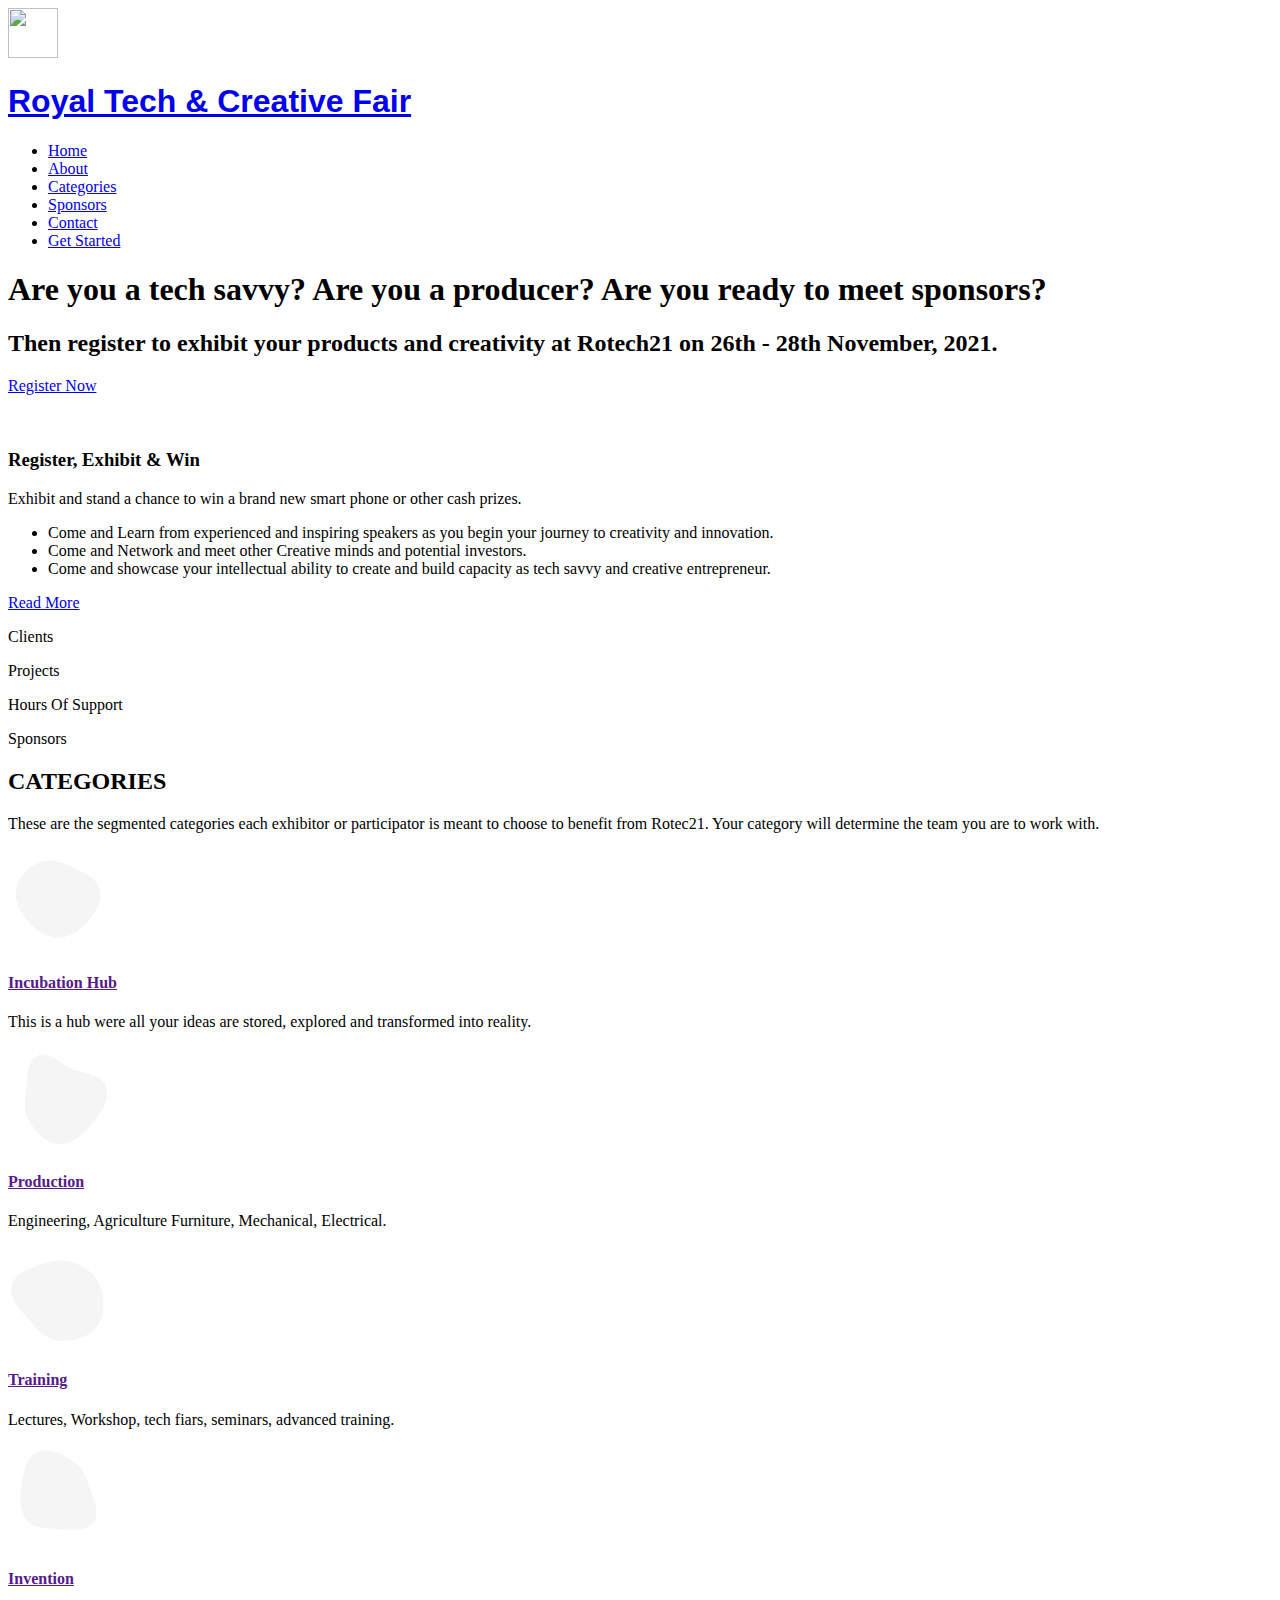
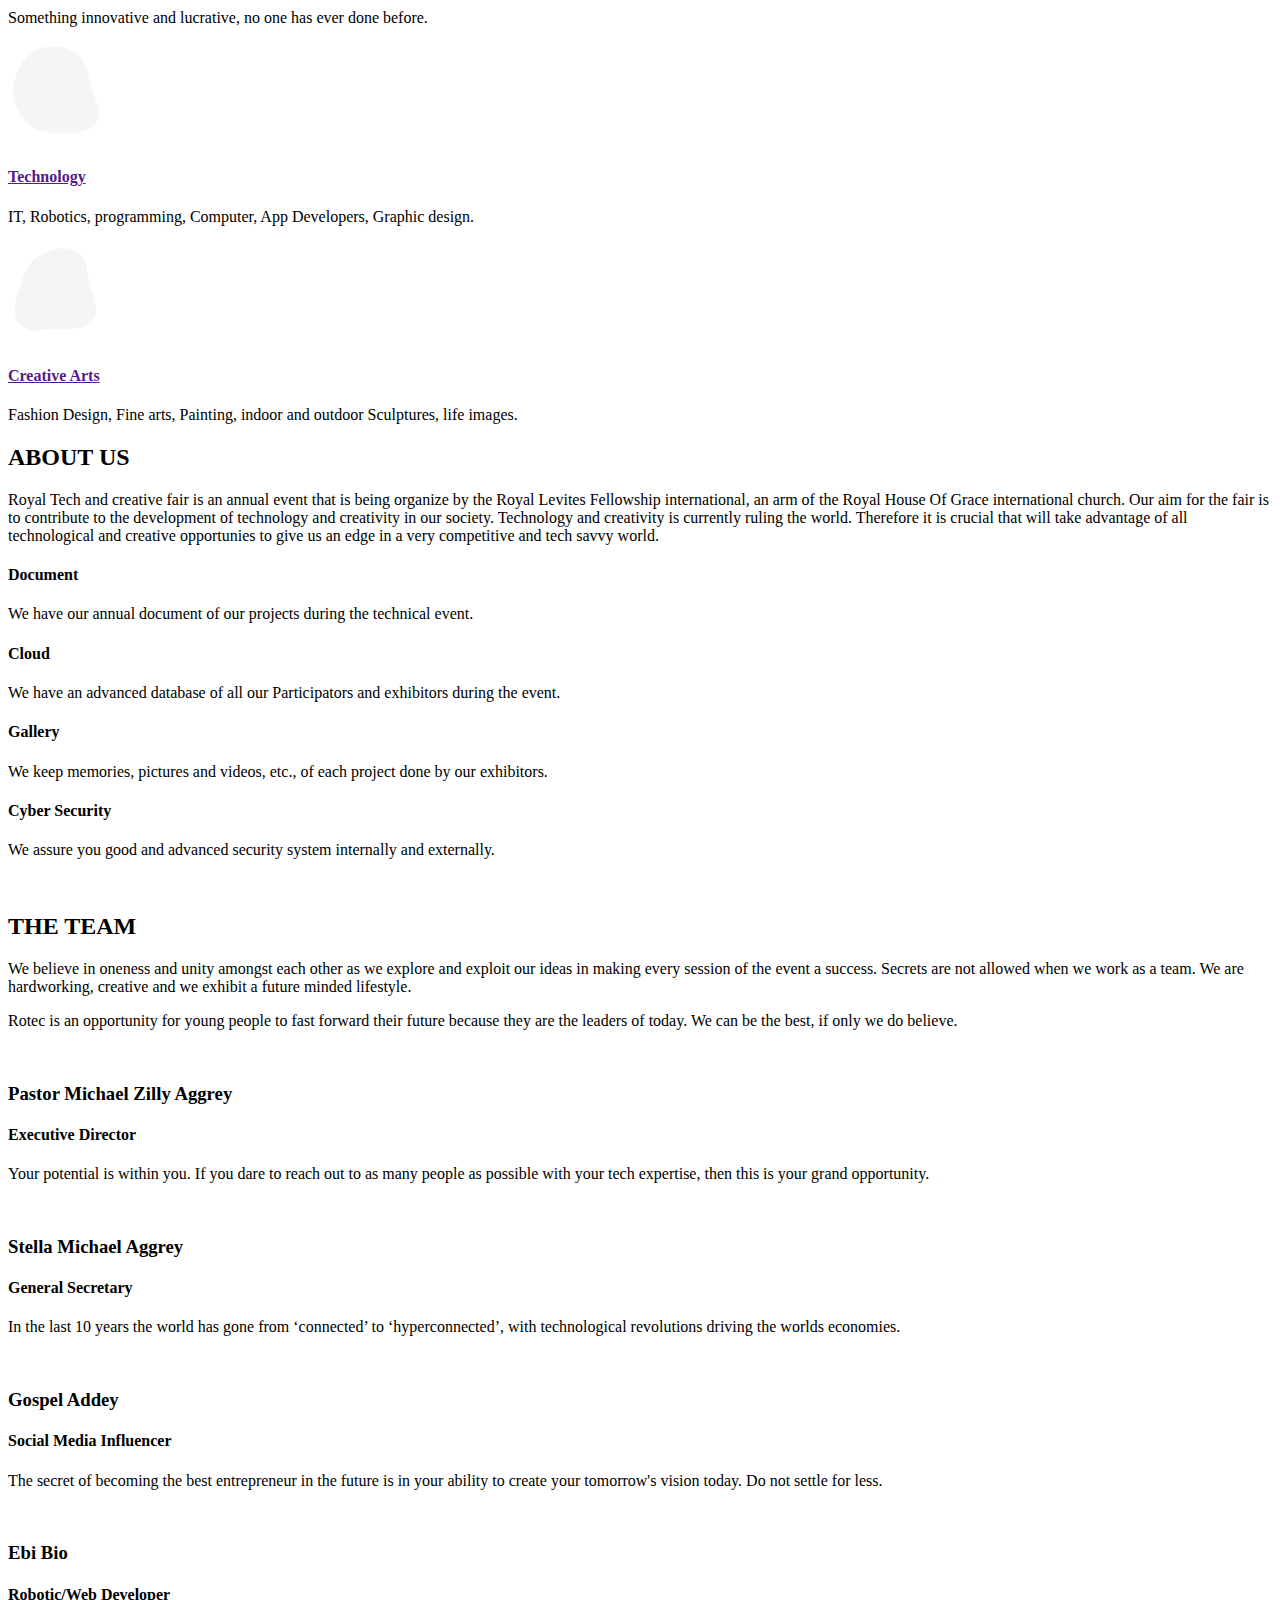
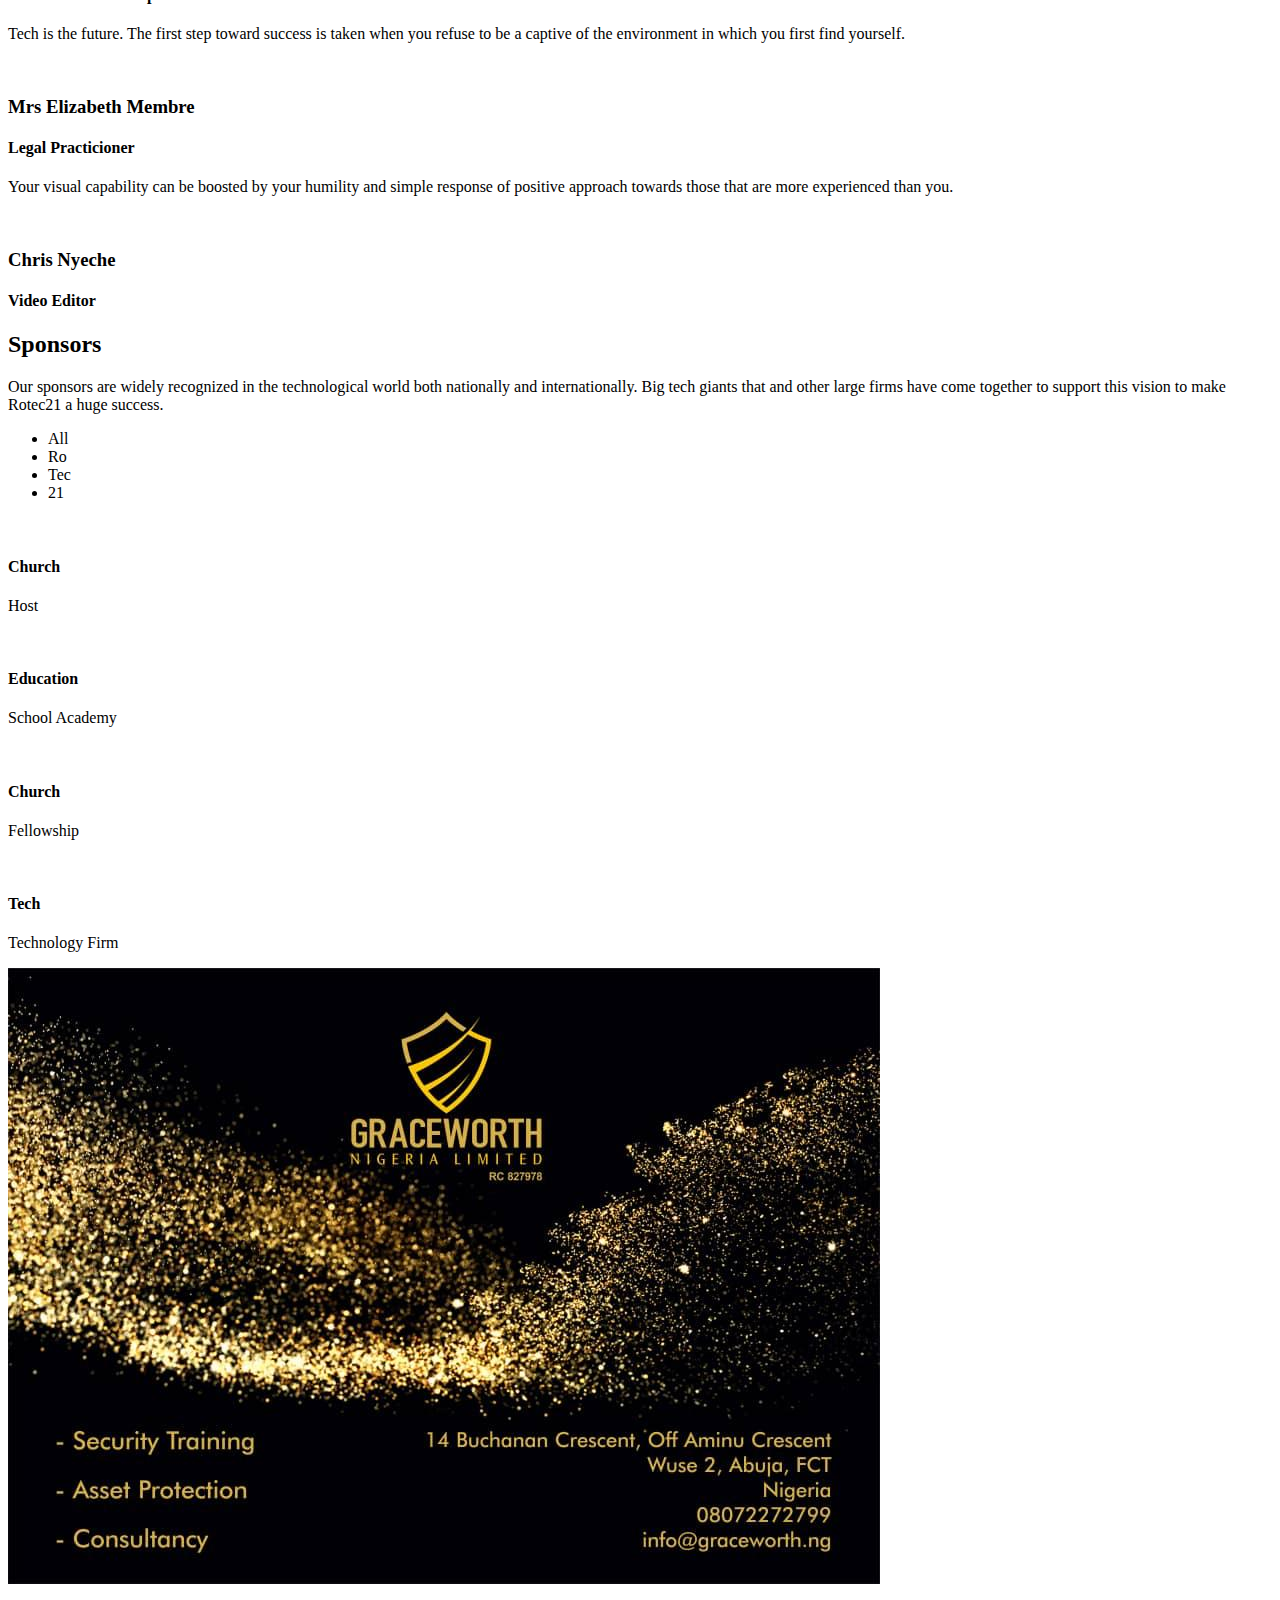
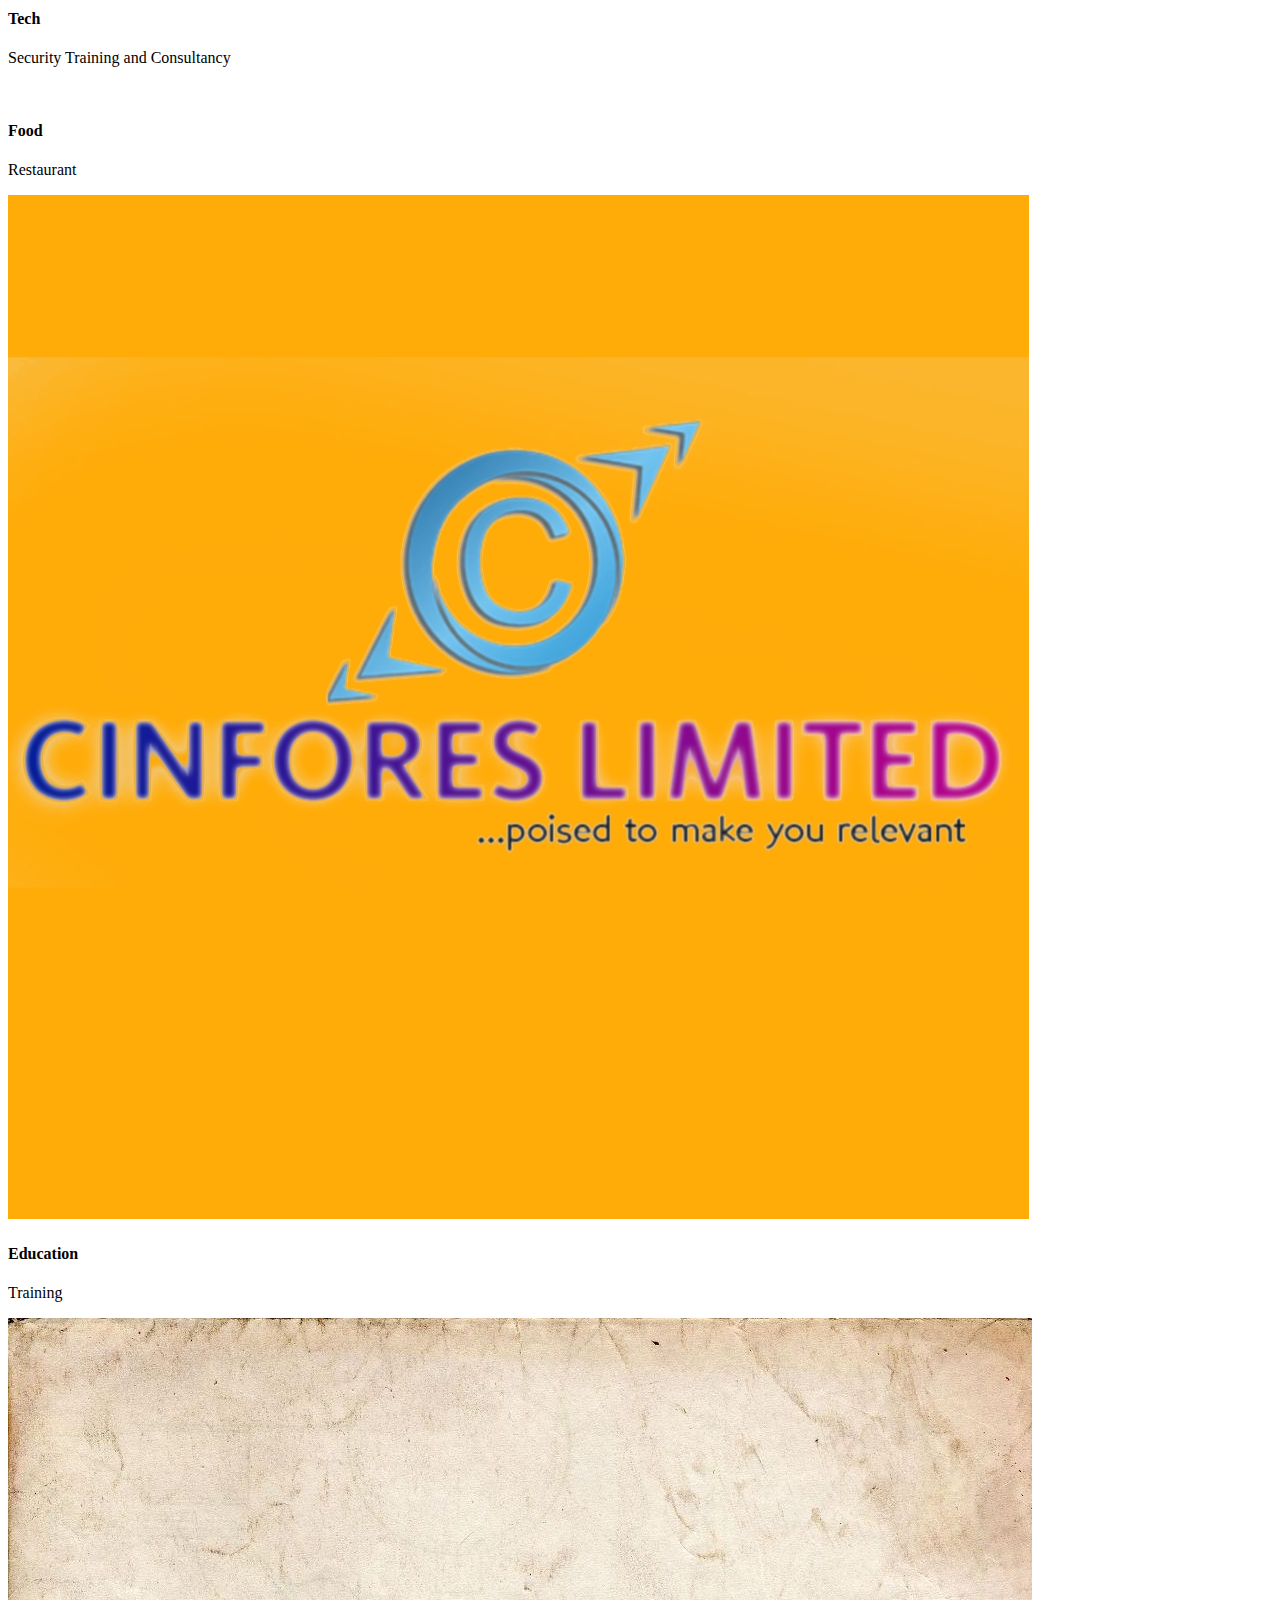
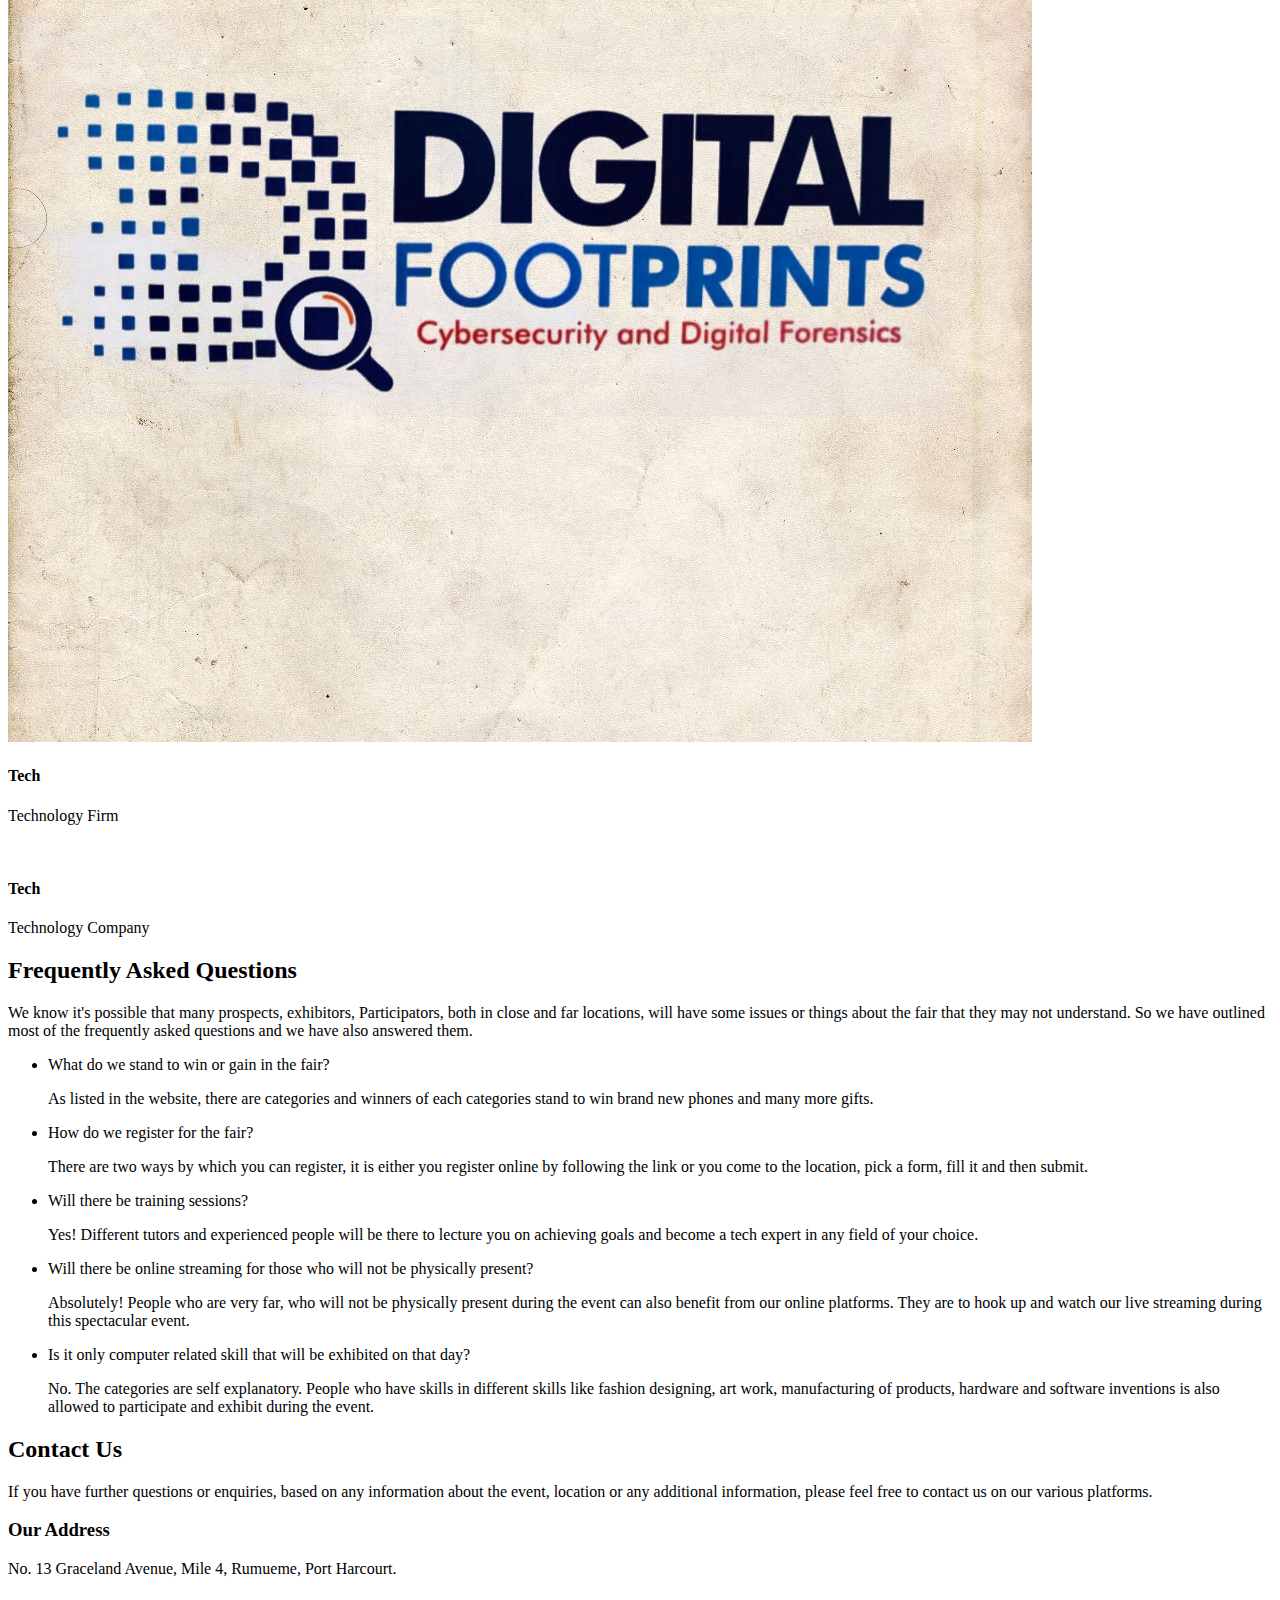
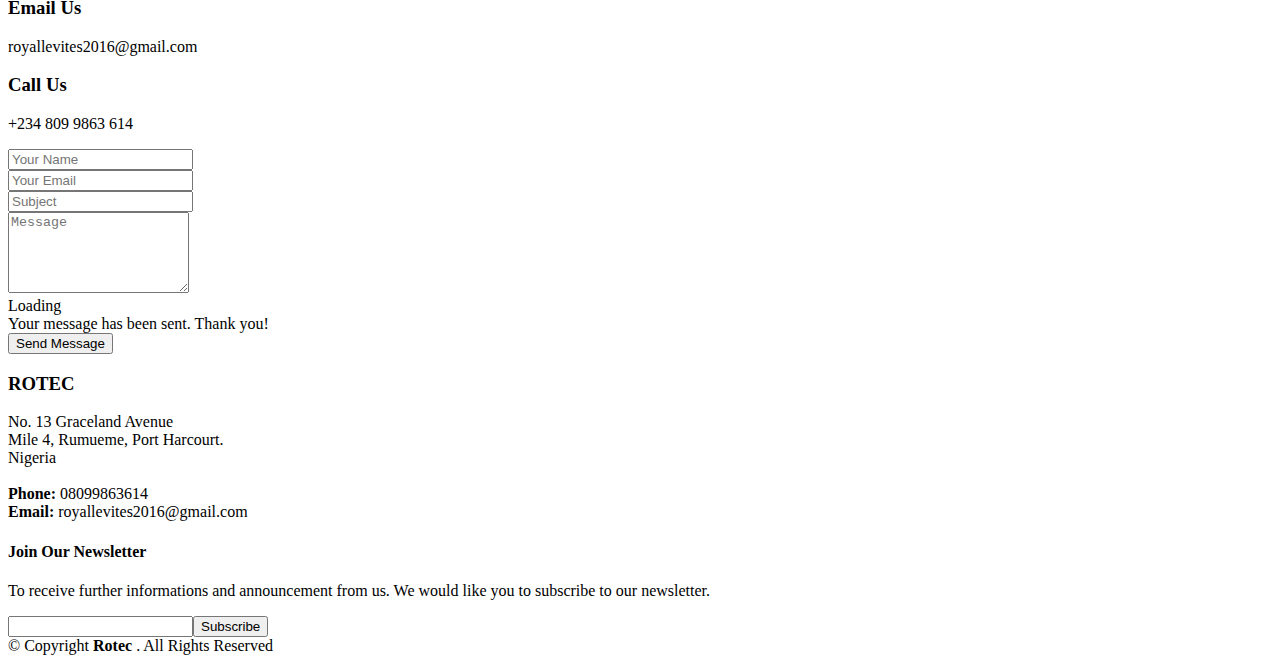
==== index.html @ b12d9558 "Add files via upload" ====
<!DOCTYPE html>
<html lang="en">

<head>
  <meta charset="utf-8">
  <meta content="width=device-width, initial-scale=1.0" name="viewport">

  <title> Rotec21 Website</title>
  <meta content="" name="description">
  <meta content="" name="keywords">

  <!-- Favicons -->
  <link href="assets/img/favicon.png" rel="icon">
  <link href="assets/img/apple-touch-icon.png" rel="apple-touch-icon">

  <!-- Google Fonts -->
  <link href="https://fonts.googleapis.com/css?family=Open+Sans:300,300i,400,400i,600,600i,700,700i|Roboto:300,300i,400,400i,500,500i,600,600i,700,700i|Poppins:300,300i,400,400i,500,500i,600,600i,700,700i" rel="stylesheet">

  <!-- Vendor CSS Files -->
  <link href="assets/vendor/aos/aos.css" rel="stylesheet">
  <link href="assets/vendor/bootstrap/css/bootstrap.min.css" rel="stylesheet">
  <link href="assets/vendor/bootstrap-icons/bootstrap-icons.css" rel="stylesheet">
  <link href="assets/vendor/boxicons/css/boxicons.min.css" rel="stylesheet">
  <link href="assets/vendor/glightbox/css/glightbox.min.css" rel="stylesheet">
  <link href="assets/vendor/swiper/swiper-bundle.min.css" rel="stylesheet">

  <!-- Main CSS File -->
  <link href="assets/css/style.css" rel="stylesheet">


</head>

<body>

  <!-- ======= Header ======= -->
  <header id="header" class="fixed-top ">
    <div class="container d-flex align-items-center justify-content-between">
       <a href="index.html" class="logo"><img src="assets/img/logo.png" alt="" class="img-fluid" width="50" height="50"></a>
     <h1 class="logo" style="font-family: Arial, Helvetica, sans-serif"><a href="index.html">Royal Tech & Creative  Fair</a></h1>
      <nav id="navbar" class="navbar">
        <ul>
          <li><a class="nav-link scrollto active" href="#hero">Home</a></li>
          <li><a class="nav-link scrollto" href="#about">About</a></li>
          <li><a class="nav-link scrollto" href="#services">Categories</a></li>
          <li><a class="nav-link scrollto " href="#portfolio">Sponsors</a></li>
          <li><a class="nav-link scrollto" href="#contact">Contact</a></li>
          <li><a class="getstarted scrollto" href="#about">Get Started</a></li>
        </ul>
        <i class="bi bi-list mobile-nav-toggle"></i>
      </nav><!-- .navbar -->

    </div>
  </header><!-- End Header -->

  <!-- ======= Hero Section ======= -->
  <section id="hero" class="d-flex align-items-center">

    <div class="container-fluid" data-aos="fade-up">
      <div class="row justify-content-center">
        <div class="col-xl-5 col-lg-6 pt-3 pt-lg-0 order-2 order-lg-1 d-flex flex-column justify-content-center">
          <h1>Are you a tech savvy? Are you a producer? Are you ready to meet sponsors? </h1>
          <h2>Then register to exhibit your products and creativity at Rotech21 on 26th - 28th November, 2021. </h2>
          <div><a href="https://docs.google.com/forms/d/e/1FAIpQLSdjNCYGPLVp0ntcwjSXaY7_v2eV05l_IMmS4NbkX1FZTDjZog/viewform?usp=send_form" class="btn-get-started scrollto">Register Now</a></div>
        </div>
        <div class="col-xl-4 col-lg-6 order-1 order-lg-2 hero-img" data-aos="zoom-in" data-aos-delay="150">
          <img src="assets/img/hero-img.png" class="img-fluid animated" alt="">
        </div>
      </div>
    </div>

  </section><!-- End Hero -->

  <main id="main">

    <!-- ======= About Section ======= -->
    <section id="about" class="about">
      <div class="container">

        <div class="row">
          <div class="col-lg-6 order-1 order-lg-2" data-aos="zoom-in" data-aos-delay="150">
            <img src="assets/img/about.jpg" class="img-fluid" alt="">
          </div>
          <div class="col-lg-6 pt-4 pt-lg-0 order-2 order-lg-1 content" data-aos="fade-right">
            <h3> Register, Exhibit & Win</h3>
            <p class="fst-italic">
              Exhibit and stand a chance to win a brand new smart phone  or other cash prizes.
            </p>
            <ul>
              <li><i class="bi bi-check-circle"></i> Come and Learn from experienced and inspiring speakers as you begin your journey to creativity and innovation.</li>
              <li><i class="bi bi-check-circle"></i> Come and Network and meet other Creative minds and potential investors.</li>
              <li><i class="bi bi-check-circle"></i> Come and showcase your intellectual ability to create and build capacity as tech savvy and creative entrepreneur. </li>
            </ul>
            <a href="#" class="read-more">Read More <i class="bi bi-long-arrow-right"></i></a>
          </div>
        </div>

      </div>
    </section><!-- End About Section -->

    <!-- ======= Counts Section ======= -->
    <section id="counts" class="counts">
      <div class="container">

        <div class="row counters">

          <div class="col-lg-3 col-6 text-center">
            <span data-purecounter-start="0" data-purecounter-end="232" data-purecounter-duration="1" class="purecounter"></span>
            <p>Clients</p>
          </div>

          <div class="col-lg-3 col-6 text-center">
            <span data-purecounter-start="0" data-purecounter-end="100" data-purecounter-duration="1" class="purecounter"></span>
            <p>Projects</p>
          </div>

          <div class="col-lg-3 col-6 text-center">
            <span data-purecounter-start="0" data-purecounter-end="72" data-purecounter-duration="1" class="purecounter"></span>
            <p>Hours Of Support</p>
          </div>

          <div class="col-lg-3 col-6 text-center">
            <span data-purecounter-start="0" data-purecounter-end="15" data-purecounter-duration="1" class="purecounter"></span>
            <p> Sponsors</p>
          </div>

        </div>

      </div>
    </section><!-- End Counts Section -->

    <!-- ======= Services Section ======= -->
    <section id="services" class="services section-bg">
      <div class="container" data-aos="fade-up">

        <div class="section-title" id="abou">
          <h2> CATEGORIES </h2>
          <p> These are the segmented categories each exhibitor or participator is meant to choose to benefit from Rotec21. Your category will determine the team you are to work with.</p>
        </div>

        <div class="row gy-4">
          <div class="col-lg-4 col-md-6 d-flex align-items-stretch" data-aos="zoom-in" data-aos-delay="100">
            <div class="icon-box iconbox-blue">
              <div class="icon">
                <svg width="100" height="100" viewBox="0 0 600 600" xmlns="http://www.w3.org/2000/svg">

                  <path stroke="none" stroke-width="0" fill="#f5f5f5" d="M300,532.3542879108572C369.38199826031484,532.3153073249985,429.10787420159085,491.63046689027357,474.5244479745417,439.17860296908856C522.8885846962883,383.3225815378663,569.1668002868075,314.3205725914397,550.7432151929288,242.7694973846089C532.6665558377875,172.5657663291529,456.2379748765914,142.6223662098291,390.3689995646985,112.34683881706744C326.66090330228417,83.06452184765237,258.84405631176094,53.51806209861945,193.32584062364296,78.48882559362697C121.61183558270385,105.82097193414197,62.805066853699245,167.19869350419734,48.57481801355237,242.6138429142374C34.843463184063346,315.3850353017275,76.69343916112496,383.4422959591041,125.22947124332185,439.3748458443577C170.7312796277747,491.8107796887764,230.57421082200815,532.3932930995766,300,532.3542879108572"></path>

                </svg>
                <i class="bx bxl-dribbble"></i>
              </div>
              <h4><a href=""> Incubation Hub </a></h4>
              <p> This is a hub were all your ideas are stored, explored and transformed into reality. </p>
            </div>
          </div>

          <div class="col-lg-4 col-md-6 d-flex align-items-stretch" data-aos="zoom-in" data-aos-delay="200">
            <div class="icon-box iconbox-orange ">
              <div class="icon">
                <svg width="100" height="100" viewBox="0 0 600 600" xmlns="http://www.w3.org/2000/svg">
                  <path stroke="none" stroke-width="0" fill="#f5f5f5" d="M300,582.0697525312426C382.5290701553225,586.8405444964366,449.9789794690241,525.3245884688669,502.5850820975895,461.55621195738473C556.606425686781,396.0723002908107,615.8543463187945,314.28637112970534,586.6730223649479,234.56875336149918C558.9533121215079,158.8439757836574,454.9685369536778,164.00468322053177,381.49747125262974,130.76875717737553C312.15926192815925,99.40240125094834,248.97055460311594,18.661163978235184,179.8680185752513,50.54337015887873C110.5421016452524,82.52863877960104,119.82277516462835,180.83849132639028,109.12597500060166,256.43424936330496C100.08760227029461,320.3096726198365,92.17705696193138,384.0621239912766,124.79988738764834,439.7174275375508C164.83382741302287,508.01625554203684,220.96474134820875,577.5009287672846,300,582.0697525312426"></path>
                </svg>
                <i class="bx bx-file"></i>
              </div>
              <h4><a href=""> Production</a></h4>
              <p>Engineering, Agriculture Furniture, Mechanical, Electrical. </p>
            </div>
          </div>

          <div class="col-lg-4 col-md-6 d-flex align-items-stretch" data-aos="zoom-in" data-aos-delay="300">
            <div class="icon-box iconbox-pink">
              <div class="icon">
                 <svg width="100" height="100" viewBox="0 0 600 600" xmlns="http://www.w3.org/2000/svg">

                  <path stroke="none" stroke-width="0" fill="#f5f5f5" d="M300,566.797414625762C385.7384707136149,576.1784315230908,478.7894351017131,552.8928747891023,531.9192734346935,484.94944893311C584.6109503024035,417.5663521118492,582.489472248146,322.67544863468447,553.9536738515405,242.03673114598146C529.1557734026468,171.96086150256528,465.24506316201064,127.66468636344209,395.9583748389544,100.7403814666027C334.2173773831606,76.7482773500951,269.4350130405921,84.62216499799875,207.1952322260088,107.2889140133804C132.92018162631612,134.33871894543012,41.79353780512637,160.00259165414826,22.644507872594943,236.69541883565114C3.319112789854554,314.0945973066697,72.72355303640163,379.243833228382,124.04198916343866,440.3218312028393C172.9286146004772,498.5055451809895,224.45579914871206,558.5317968840102,300,566.797414625762"></path>

                </svg>
                <i class="bx bx-tachometer"></i>
              </div>
              <h4><a href=""> Training </a></h4>
              <p> Lectures, Workshop, tech fiars, seminars, advanced training.</p>
            </div>
          </div>

          <div class="col-lg-4 col-md-6 d-flex align-items-stretch" data-aos="zoom-in" data-aos-delay="100">
            <div class="icon-box iconbox-yellow">
              <div class="icon">
                <svg width="100" height="100" viewBox="0 0 600 600" xmlns="http://www.w3.org/2000/svg">
                  <path stroke="none" stroke-width="0" fill="#f5f5f5" d="M300,503.46388370962813C374.79870501325706,506.71871716319447,464.8034551963731,527.1746412648533,510.4981551193396,467.86667711651364C555.9287308511215,408.9015244558933,512.6030010748507,327.5744911775523,490.211057578863,256.5855673507754C471.097692560561,195.9906835881958,447.69079081568157,138.11976852964426,395.19560036434837,102.3242989838813C329.3053358748298,57.3949838291264,248.02791733380457,8.279543830951368,175.87071277845988,42.242879143198664C103.41431057327972,76.34704239035025,93.79494320519305,170.9812938413882,81.28167332365135,250.07896920659033C70.17666984294237,320.27484674793965,64.84698225790005,396.69656628748305,111.28512138212992,450.4950937839243C156.20124167950087,502.5303643271138,231.32542653798444,500.4755392045468,300,503.46388370962813"></path>
                </svg>
                <i class="bx bx-layer"></i>
              </div>
              <h4><a href="">Invention </a></h4>
              Something innovative and lucrative, no one has ever done before. </p>
            </div>
          </div>

          <div class="col-lg-4 col-md-6 d-flex align-items-stretch" data-aos="zoom-in" data-aos-delay="200">
            <div class="icon-box iconbox-red">
              <div class="icon">
               <svg width="100" height="100" viewBox="0 0 600 600" xmlns="http://www.w3.org/2000/svg">

                  <path stroke="none" stroke-width="0" fill="#f5f5f5" d="M300,541.5067337569781C382.14930387511276,545.0595476570109,479.8736841581634,548.3450877840088,526.4010558755058,480.5488172755941C571.5218469581645,414.80211281144784,517.5187510058486,332.0715597781072,496.52539010469104,255.14436215662573C477.37192572678356,184.95920475031193,473.57363656557914,105.61284051026155,413.0603344069578,65.22779650032875C343.27470386102294,18.654635553484475,251.2091493199835,5.337323636656869,175.0934190732945,40.62881213300186C97.87086631185822,76.43348514350839,51.98124368387456,156.15599469081315,36.44837278890362,239.84606092416172C21.716077023791087,319.22268207091537,43.775223500013084,401.1760424656574,96.891909868211,461.97329694683043C147.22146801428983,519.5804099606455,223.5754009179313,538.201503339737,300,541.5067337569781"></path>

                </svg>
                <i class="bx bx-slideshow"></i>
              </div>
              <h4><a href=""> Technology </a></h4>
              <p> IT, Robotics, programming, Computer, App Developers, Graphic design. </p>
            </div>
          </div>

          <div class="col-lg-4 col-md-6 d-flex align-items-stretch" data-aos="zoom-in" data-aos-delay="300">
            <div class="icon-box iconbox-teal">
              <div class="icon">
                <svg width="100" height="100" viewBox="0 0 600 600" xmlns="http://www.w3.org/2000/svg">

                  <path stroke="none" stroke-width="0" fill="#f5f5f5" d="M300,521.0016835830174C376.1290562159157,517.8887921683347,466.0731472004068,529.7835943286574,510.70327084640275,468.03025145048787C554.3714126377745,407.6079735673963,508.03601936045806,328.9844924480964,491.2728898941984,256.3432110539036C474.5976632858925,184.082847569629,479.9380746630129,96.60480741107993,416.23090153303,58.64404602377083C348.86323505073057,18.502131276798302,261.93793281208167,40.57373210992963,193.5410806939664,78.93577620505333C130.42746243093433,114.334589627462,98.30271207620316,179.96522072025542,76.75703585869454,249.04625023123273C51.97151888228291,328.5150500222984,13.704378332031375,421.85034740162234,66.52175969318436,486.19268352777647C119.04800174914682,550.1803526380478,217.28368757567262,524.383925680826,300,521.0016835830174"></path>

                </svg>
                <i class="bx bx-arch"></i>
              </div>
              <h4><a href=""> Creative Arts </a></h4>
              <p>Fashion Design, Fine arts, Painting, indoor and outdoor Sculptures,  life images. </p>
            </div>
          </div>

        </div>

      </div>
    </section><!-- End Services Section -->

    <!-- ======= Features Section ======= -->
    <section id="features" class="features">
      <div class="container" data-aos="fade-up">

        <div class="section-title">
          <h2>ABOUT US</h2>
   <p> Royal Tech and creative fair is an annual event that is being organize by the Royal Levites Fellowship international, an arm of the Royal House Of Grace international church. Our aim for the fair is to contribute to the development of technology and creativity in our society. Technology and creativity is currently ruling the world. Therefore it is crucial that will take advantage of all technological and creative opportunies to give us an edge in a very competitive and tech savvy world. </p>
        </div>

   <section id="about" class="about">

      <div class="container-fluid">


        <div class="row">
          <div class="col-xl-5 col-lg-6 video-box d-flex justify-content-center align-items-stretch position-relative">
            <a href="https://www.instagram.com/tv/CV-71z0jSFm/?utm_source=ig_web_copy_link" class="glightbox play-btn mb-4"></a>
          </div>
        </div>
      </div>
          
     </section>

        <div class="row">
          <div class="col-lg-6 order-2 order-lg-1 d-flex flex-column align-items-lg-center">
            <div class="icon-box mt-5 mt-lg-0" data-aos="fade-up" data-aos-delay="100">
              <i class="bx bx-receipt"></i>
              <h4>Document</h4>
              <p> We have our annual document of our projects during the technical event. </p>
            </div>
            <div class="icon-box mt-5" data-aos="fade-up" data-aos-delay="200">
              <i class="bx bx-cube-alt"></i>
              <h4> Cloud</h4>
              <p> We have an advanced database of all our Participators and exhibitors during the event. </p>
            </div>
            <div class="icon-box mt-5" data-aos="fade-up" data-aos-delay="300">
              <i class="bx bx-images"></i>
              <h4> Gallery </h4>
              <p> We keep memories, pictures and videos, etc., of each project done by our exhibitors. </p>
            </div>
            <div class="icon-box mt-5" data-aos="fade-up" data-aos-delay="400">
              <i class="bx bx-shield"></i>
              <h4> Cyber Security </h4>
              <p> We assure you good and advanced security system internally and externally. </p>
            </div>
          </div>
          <div class="image col-lg-6 order-1 order-lg-2 " data-aos="zoom-in" data-aos-delay="100">
            <img src="assets/img/features.svg" alt="" class="img-fluid">
          </div>
        </div>

      </div>
    </section><!-- End Features Section -->

    <!-- ======= Testimonials Section ======= -->
    <section id="testimonials" class="testimonials section-bg">
      <div class="container" data-aos="fade-up">

        <div class="section-title">
          <h2> THE TEAM </h2>
          <p> We believe in oneness and unity amongst each other as we explore and exploit our ideas in making every session of the event a success. Secrets are not allowed when we work as a team. We are hardworking, creative and we exhibit a future minded lifestyle. </p>
        </div>

        <div class="testimonials-slider swiper" data-aos="fade-up" data-aos-delay="100">
          <div class="swiper-wrapper">

            <div class="swiper-slide">
              <div class="testimonial-item">
                <p>
                  <i class="bx bxs-quote-alt-left quote-icon-left"></i>
                  Rotec is an opportunity for young people to fast forward their future because they are the leaders of today. We can be the best, if only we do believe. 
                  <i class="bx bxs-quote-alt-right quote-icon-right"></i>
                </p>
                <img src="assets/img/testimonials/testimonials-1.png" class="testimonial-img" alt="">
                <h3> Pastor Michael Zilly Aggrey </h3>
                <h4> Executive Director </h4>
              </div>
            </div><!-- End testimonial item -->

            <div class="swiper-slide">
              <div class="testimonial-item">
                <p>
                  <i class="bx bxs-quote-alt-left quote-icon-left"></i>
                 Your potential is within you. If you dare to reach out to as many people as possible with your tech expertise, then this is your grand opportunity. 
                  <i class="bx bxs-quote-alt-right quote-icon-right"></i>
                </p>
                <img src="assets/img/testimonials/testimonials-2.jpg" class="testimonial-img" alt="">
                <h3>Stella Michael Aggrey</h3>
                <h4> General Secretary</h4>
              </div>
            </div><!-- End testimonial item -->

            <div class="swiper-slide">
              <div class="testimonial-item">
                <p>
                  <i class="bx bxs-quote-alt-left quote-icon-left"></i>
                 In the last 10 years the world has gone from ‘connected’ to ‘hyperconnected’, with technological revolutions driving the worlds economies. 
                  <i class="bx bxs-quote-alt-right quote-icon-right"></i>
                </p>
                <img src="assets/img/testimonials/testimonials-3.jpg" class="testimonial-img" alt="">
                <h3>Gospel Addey</h3>
                <h4>Social Media Influencer</h4>
              </div>
            </div><!-- End testimonial item -->

            <div class="swiper-slide">
              <div class="testimonial-item">
                <p>
                  <i class="bx bxs-quote-alt-left quote-icon-left"></i>
                  The secret of becoming the best entrepreneur in the future is in your ability to create your tomorrow's vision today. Do not settle for less. <i class="bx bxs-quote-alt-right quote-icon-right"></i>
                </p>
                <img src="assets/img/testimonials/testimonials-4.jpg" class="testimonial-img" alt="">
                <h3>Ebi Bio</h3>
                <h4> Robotic/Web Developer </h4>
              </div>
            </div><!-- End testimonial item -->

            <div class="swiper-slide">
              <div class="testimonial-item">
                <p>
                  <i class="bx bxs-quote-alt-left quote-icon-left"></i>
                  Tech is the future. The first step toward success is taken when you refuse to be a captive of the environment in which you first find yourself.
                  <i class="bx bxs-quote-alt-right quote-icon-right"></i>
                </p>
                <img src="assets/img/testimonials/testimonials-5.jpg" class="testimonial-img" alt="">
                <h3>Mrs Elizabeth Membre</h3>
                <h4>Legal Practicioner</h4>
              </div>
            </div>
            
      <div class="swiper-slide">
              <div class="testimonial-item">
                <p>
                  <i class="bx bxs-quote-alt-left quote-icon-left"></i>
                  	Your visual capability can be boosted by your humility and simple response of positive approach towards those that are more experienced than you. 
                  <i class="bx bxs-quote-alt-right quote-icon-right"></i>
                </p>
                <img src="assets/img/testimonials/testimonials-6.jpg" class="testimonial-img" alt="">
                <h3>Chris Nyeche </h3>
                <h4>Video Editor</h4>
              </div>
            </div>        
            
     
     
     
     <!-- End testimonial item -->
          </div>
          <div class="swiper-pagination"></div>
        </div>

      </div>
    </section><!-- End Testimonials Section -->

    <!-- ======= Sponsors Section ======= -->
    <section id="portfolio" class="portfolio">
      <div class="container" data-aos="fade-up">

        <div class="section-title">
          <h2> Sponsors </h2>
          <p> Our sponsors are widely recognized in the technological world both nationally and internationally. Big tech giants that and other large firms have come together to support this vision to make Rotec21 a huge success.</p>
        </div>

        <div class="row">
          <div class="col-lg-12 d-flex justify-content-center">
            <ul id="portfolio-flters">
              <li data-filter="*" class="filter-active">All</li>
              <li data-filter=".filter-app">Ro</li>
              <li data-filter=".filter-card">Tec</li>
              <li data-filter=".filter-web">21</li>
            </ul>
          </div>
        </div>

        <div class="row portfolio-container">

          <div class="col-lg-4 col-md-6 portfolio-item filter-app">
            <div class="portfolio-wrap">
              <img src="assets/img/portfolio/portfolio-1.jpg" class="img-fluid" alt="">
              <div class="portfolio-info">
                <h4>Church</h4>
                <p>Host</p>
              </div>
              <div class="portfolio-links">
                <a href="assets/img/portfolio/portfolio-1.jpg" data-gallery="portfolioGallery" class="portfolio-lightbox" title="App 1"><i class="bx bx-plus"></i></a>
                <a href="sponsor-details.html" title="More Details"><i class="bx bx-link"></i></a>
              </div>
            </div>
          </div>

          <div class="col-lg-4 col-md-6 portfolio-item filter-web">
            <div class="portfolio-wrap">
              <img src="assets/img/portfolio/portfolio-2.jpg" class="img-fluid" alt="">
              <div class="portfolio-info">
                <h4>Education </h4>
                <p>School Academy</p>
              </div>
              <div class="portfolio-links">
                <a href="assets/img/portfolio/portfolio-2.jpg" data-gallery="portfolioGallery" class="portfolio-lightbox" title="Web 3"><i class="bx bx-plus"></i></a>
                <a href="sponsor-details.html" title="More Details"><i class="bx bx-link"></i></a>
              </div>
            </div>
          </div>

          <div class="col-lg-4 col-md-6 portfolio-item filter-app">
            <div class="portfolio-wrap">
              <img src="assets/img/portfolio/portfolio-3.jpg" class="img-fluid" alt="">
              <div class="portfolio-info">
                <h4>Church</h4>
                <p>Fellowship</p>
              </div>
              <div class="portfolio-links">
                <a href="assets/img/portfolio/portfolio-3.jpg" data-gallery="portfolioGallery" class="portfolio-lightbox" title="App 2"><i class="bx bx-plus"></i></a>
                <a href="sponsor-details.html" title="More Details"><i class="bx bx-link"></i></a>
              </div>
            </div>
          </div>

          <div class="col-lg-4 col-md-6 portfolio-item filter-card">
            <div class="portfolio-wrap">
              <img src="assets/img/portfolio/portfolio-4.jpg" class="img-fluid" alt="">
              <div class="portfolio-info">
                <h4>Tech</h4>
                <p>Technology Firm</p>
              </div>
              <div class="portfolio-links">
                <a href="assets/img/portfolio/portfolio-4.jpg" data-gallery="portfolioGallery" class="portfolio-lightbox" title="Card 2"><i class="bx bx-plus"></i></a>
                <a href="sponsor-details.html" title="More Details"><i class="bx bx-link"></i></a>
              </div>
            </div>
          </div>

          <div class="col-lg-4 col-md-6 portfolio-item filter-web">
            <div class="portfolio-wrap">
              <img src="assets/img/portfolio/portfolio-5.jpg" class="img-fluid" alt="">
              <div class="portfolio-info">
                <h4>Tech</h4>
                <p>Security Training and Consultancy </p>
              </div>
              <div class="portfolio-links">
                <a href="assets/img/portfolio/portfolio-5.jpg" data-gallery="portfolioGallery" class="portfolio-lightbox" title="Web 2"><i class="bx bx-plus"></i></a>
                <a href="sponsor-details.html" title="More Details"><i class="bx bx-link"></i></a>
              </div>
            </div>
          </div>

          <div class="col-lg-4 col-md-6 portfolio-item filter-app">
            <div class="portfolio-wrap">
              <img src="assets/img/portfolio/portfolio-6.jpg" class="img-fluid" alt="">
              <div class="portfolio-info">
                <h4>Food</h4>
                <p>Restaurant</p>
              </div>
              <div class="portfolio-links">
                <a href="assets/img/portfolio/portfolio-6.jpg" data-gallery="portfolioGallery" class="portfolio-lightbox" title="App 3"><i class="bx bx-plus"></i></a>
                <a href="sponsor-details.html" title="More Details"><i class="bx bx-link"></i></a>
              </div>
            </div>
          </div>

          <div class="col-lg-4 col-md-6 portfolio-item filter-card">
            <div class="portfolio-wrap">
              <img src="assets/img/portfolio/portfolio-7.jpg" class="img-fluid" alt="">
              <div class="portfolio-info">
                <h4>Education</h4>
                <p>Training</p>
              </div>
              <div class="portfolio-links">
                <a href="assets/img/portfolio/portfolio-7.jpg" data-gallery="portfolioGallery" class="portfolio-lightbox" title="Card 1"><i class="bx bx-plus"></i></a>
                <a href="sponsor-details.html" title="More Details"><i class="bx bx-link"></i></a>
              </div>
            </div>
          </div>

          <div class="col-lg-4 col-md-6 portfolio-item filter-card">
            <div class="portfolio-wrap">
              <img src="assets/img/portfolio/portfolio-8.jpg" class="img-fluid" alt="">
              <div class="portfolio-info">
                <h4>Tech</h4>
                <p>Technology Firm</p>
              </div>
              <div class="portfolio-links">
                <a href="assets/img/portfolio/portfolio-8.jpg" data-gallery="portfolioGallery" class="portfolio-lightbox" title="Card 3"><i class="bx bx-plus"></i></a>
                <a href="sponsor-details.html" title="More Details"><i class="bx bx-link"></i></a>
              </div>
            </div>
          </div>

          <div class="col-lg-4 col-md-6 portfolio-item filter-web">
            <div class="portfolio-wrap">
              <img src="assets/img/portfolio/portfolio-9.jpg" class="img-fluid" alt="">
              <div class="portfolio-info">
                <h4>Tech</h4>
                <p>Technology Company</p>
              </div>
              <div class="portfolio-links">
                <a href="assets/img/portfolio/portfolio-9.jpg" data-gallery="portfolioGallery" class="portfolio-lightbox" title="Web 3"><i class="bx bx-plus"></i></a>
                <a href="sponsor-details.html" title="More Details"><i class="bx bx-link"></i></a>
              </div>
            </div>
          </div>

        </div>

      </div>
    </section><!-- End Portfolio Section -->

    <!-- ======= Pricing Section ======= -->
    <section id="pricing" class="pricing section-bg">
      <div class="container" data-aos="fade-up">

  


    <!-- ======= Frequently Asked Questions Section ======= -->
    <section id="faq" class="faq">
      <div class="container" data-aos="fade-up">

        <div class="section-title">
          <h2>Frequently Asked Questions</h2>
          <p> We know it's possible that many prospects, exhibitors, Participators, both in close and far locations, will have some issues or things about the fair that they may not understand. So we have outlined most of the frequently asked questions and  we have also answered them. </p>
        </div>

        <div class="faq-list">
          <ul>
            <li data-aos="fade-up" data-aos="fade-up" data-aos-delay="100">
              <i class="bx bx-help-circle icon-help"></i> <a data-bs-toggle="collapse" class="collapse" data-bs-target="#faq-list-1"> What do  we stand to win or gain in the fair? <i class="bx bx-chevron-down icon-show"></i><i class="bx bx-chevron-up icon-close"></i></a>
              <div id="faq-list-1" class="collapse show" data-bs-parent=".faq-list">
                <p>
                  As listed in the website, there are categories and winners of each categories stand to win brand new phones and many more gifts. 
                </p>
              </div>
            </li>

            <li data-aos="fade-up" data-aos-delay="200">
              <i class="bx bx-help-circle icon-help"></i> <a data-bs-toggle="collapse" data-bs-target="#faq-list-2" class="collapsed"> How do we register for the fair? <i class="bx bx-chevron-down icon-show"></i><i class="bx bx-chevron-up icon-close"></i></a>
              <div id="faq-list-2" class="collapse" data-bs-parent=".faq-list">
                <p>
                  There are two ways by which you can register, it is either you register online by following the link or you come to the location, pick a form, fill it and then submit.
                </p>
              </div>
            </li>

            <li data-aos="fade-up" data-aos-delay="300">
              <i class="bx bx-help-circle icon-help"></i> <a data-bs-toggle="collapse" data-bs-target="#faq-list-3" class="collapsed"> Will there be training sessions? <i class="bx bx-chevron-down icon-show"></i><i class="bx bx-chevron-up icon-close"></i></a>
              <div id="faq-list-3" class="collapse" data-bs-parent=".faq-list">
                <p>
                  Yes! Different tutors and experienced people will be there to lecture you on achieving goals and become a tech expert in any field of your choice. 
                </p>
              </div>
            </li>

            <li data-aos="fade-up" data-aos-delay="400">
              <i class="bx bx-help-circle icon-help"></i> <a data-bs-toggle="collapse" data-bs-target="#faq-list-4" class="collapsed"> Will there be online streaming for those who will not be physically present? <i class="bx bx-chevron-down icon-show"></i><i class="bx bx-chevron-up icon-close"></i></a>
              <div id="faq-list-4" class="collapse" data-bs-parent=".faq-list">
                <p>
                Absolutely! People who are very far, who will not be physically present during the event can also benefit from our online platforms. They are to hook up and watch our live streaming during this spectacular event. 
                </p>
              </div>
            </li>

            <li data-aos="fade-up" data-aos-delay="500">
              <i class="bx bx-help-circle icon-help"></i> <a data-bs-toggle="collapse" data-bs-target="#faq-list-5" class="collapsed"> Is it only computer related skill that will be exhibited on that day? <i class="bx bx-chevron-down icon-show"></i><i class="bx bx-chevron-up icon-close"></i></a>
              <div id="faq-list-5" class="collapse" data-bs-parent=".faq-list">
                <p>
                No. The categories are self explanatory. People who have skills in different skills like fashion designing, art work, manufacturing of products, hardware and software inventions is also allowed to participate and exhibit during the event. 
                </p>
              </div>
            </li>

          </ul>
        </div>

      </div>
    </section><!-- End Frequently Asked Questions Section -->

    <!-- ======= Contact Section ======= -->
    <section id="contact" class="contact section-bg">
      <div class="container" data-aos="fade-up">

        <div class="section-title">
          <h2>Contact Us</h2>
          <p> If you have further questions or enquiries, based on any information about the event, location or any additional information, please feel free to contact us on our various platforms.</p>
        </div>

        <div class="row">
          <div class="col-lg-6">
            <div class="info-box mb-4">
              <i class="bx bx-map"></i>
              <h3>Our Address</h3>
              <p>No. 13 Graceland Avenue, Mile 4, Rumueme, Port Harcourt. </p>
            </div>
          </div>

          <div class="col-lg-3 col-md-6">
            <div class="info-box  mb-4">
              <i class="bx bx-envelope"></i>
              <h3>Email Us</h3>
              <p>royallevites2016@gmail.com</p>
            </div>
          </div>

          <div class="col-lg-3 col-md-6">
            <div class="info-box  mb-4">
              <i class="bx bx-phone-call"></i>
              <h3>Call Us</h3>
              <p>+234 809 9863 614 </p>
            </div>
          </div>

        </div>

        <div class="row">


          <div class="col-lg-6">
            <form action="forms/contact.php" method="post" role="form" class="php-email-form">
              <div class="row">
                <div class="col-md-6 form-group">
                  <input type="text" name="name" class="form-control" id="name" placeholder="Your Name" required>
                </div>
                <div class="col-md-6 form-group mt-3 mt-md-0">
                  <input type="email" class="form-control" name="email" id="email" placeholder="Your Email" required>
                </div>
              </div>
              <div class="form-group mt-3">
                <input type="text" class="form-control" name="subject" id="subject" placeholder="Subject" required>
              </div>
              <div class="form-group mt-3">
                <textarea class="form-control" name="message" rows="5" placeholder="Message" required></textarea>
              </div>
              <div class="my-3">
                <div class="loading">Loading</div>
                <div class="error-message"></div>
                <div class="sent-message">Your message has been sent. Thank you!</div>
              </div>
              <div class="text-center"><button type="submit">  Send Message</button></div>
            </form>
          </div>

        </div>

      </div>
    </section><!-- End Contact Section -->

  </main><!-- End #main -->

  <!-- ======= Footer ======= -->
  <footer id="footer">

    <div class="footer-top">
      <div class="container">
        <div class="row">

          <div class="col-lg-3 col-md-6 footer-contact">
            <h3> ROTEC</h3>
            <p>
              No. 13 Graceland Avenue <br>
              Mile 4, Rumueme, Port Harcourt. <br>
              Nigeria<br><br>
              <strong>Phone:</strong> 08099863614 <br>
              <strong>Email:</strong> royallevites2016@gmail.com<br>
            </p>
          </div>

       
          <div class="col-lg-4 col-md-6 footer-newsletter">
            <h4>Join Our Newsletter</h4>
            <p> To receive further informations and announcement from us. We would like you to subscribe to our newsletter. </p>
            <form action="" method="post">
              <input type="email" name="email"><input type="submit" value="Subscribe">
            </form>
          </div>

        </div>
      </div>
    </div>

    <div class="container">

      <div class="copyright-wrap d-md-flex py-4">
        <div class="me-md-auto text-center text-md-start">
          <div class="copyright">
            &copy; Copyright <strong><span> Rotec </span></strong>. All Rights Reserved
          </div>
        </div>
        
        <div class="social-links text-center text-md-right pt-3 pt-md-0">
          <a href="https://www.twitter.com/royallevites/" class="twitter"><i class="bx bxl-twitter"></i></a>
          <a href="https://facebook.com/royallevitesfellowship/" class="facebook"><i class="bx bxl-facebook"></i></a>
          <a href="https://instagram.com/rotec21/" class="instagram"><i class="bx bxl-instagram"></i></a>
        </div>
      </div>

    </div>
  </footer><!-- End Footer -->

  <a href="#" class="back-to-top d-flex align-items-center justify-content-center"><i class="bi bi-arrow-up-short"></i></a>
  <div id="preloader"></div>

  <!-- Vendor JS Files -->
  <script src="assets/vendor/aos/aos.js"></script>
  <script src="assets/vendor/bootstrap/js/bootstrap.bundle.min.js"></script>
  <script src="assets/vendor/glightbox/js/glightbox.min.js"></script>
  <script src="assets/vendor/isotope-layout/isotope.pkgd.min.js"></script>
  <script src="assets/vendor/php-email-form/validate.js"></script>
  <script src="assets/vendor/purecounter/purecounter.js"></script>
  <script src="assets/vendor/swiper/swiper-bundle.min.js"></script>

  <!-- Main JS File -->
  <script src="assets/js/main.js"></script>

</body>

</html>
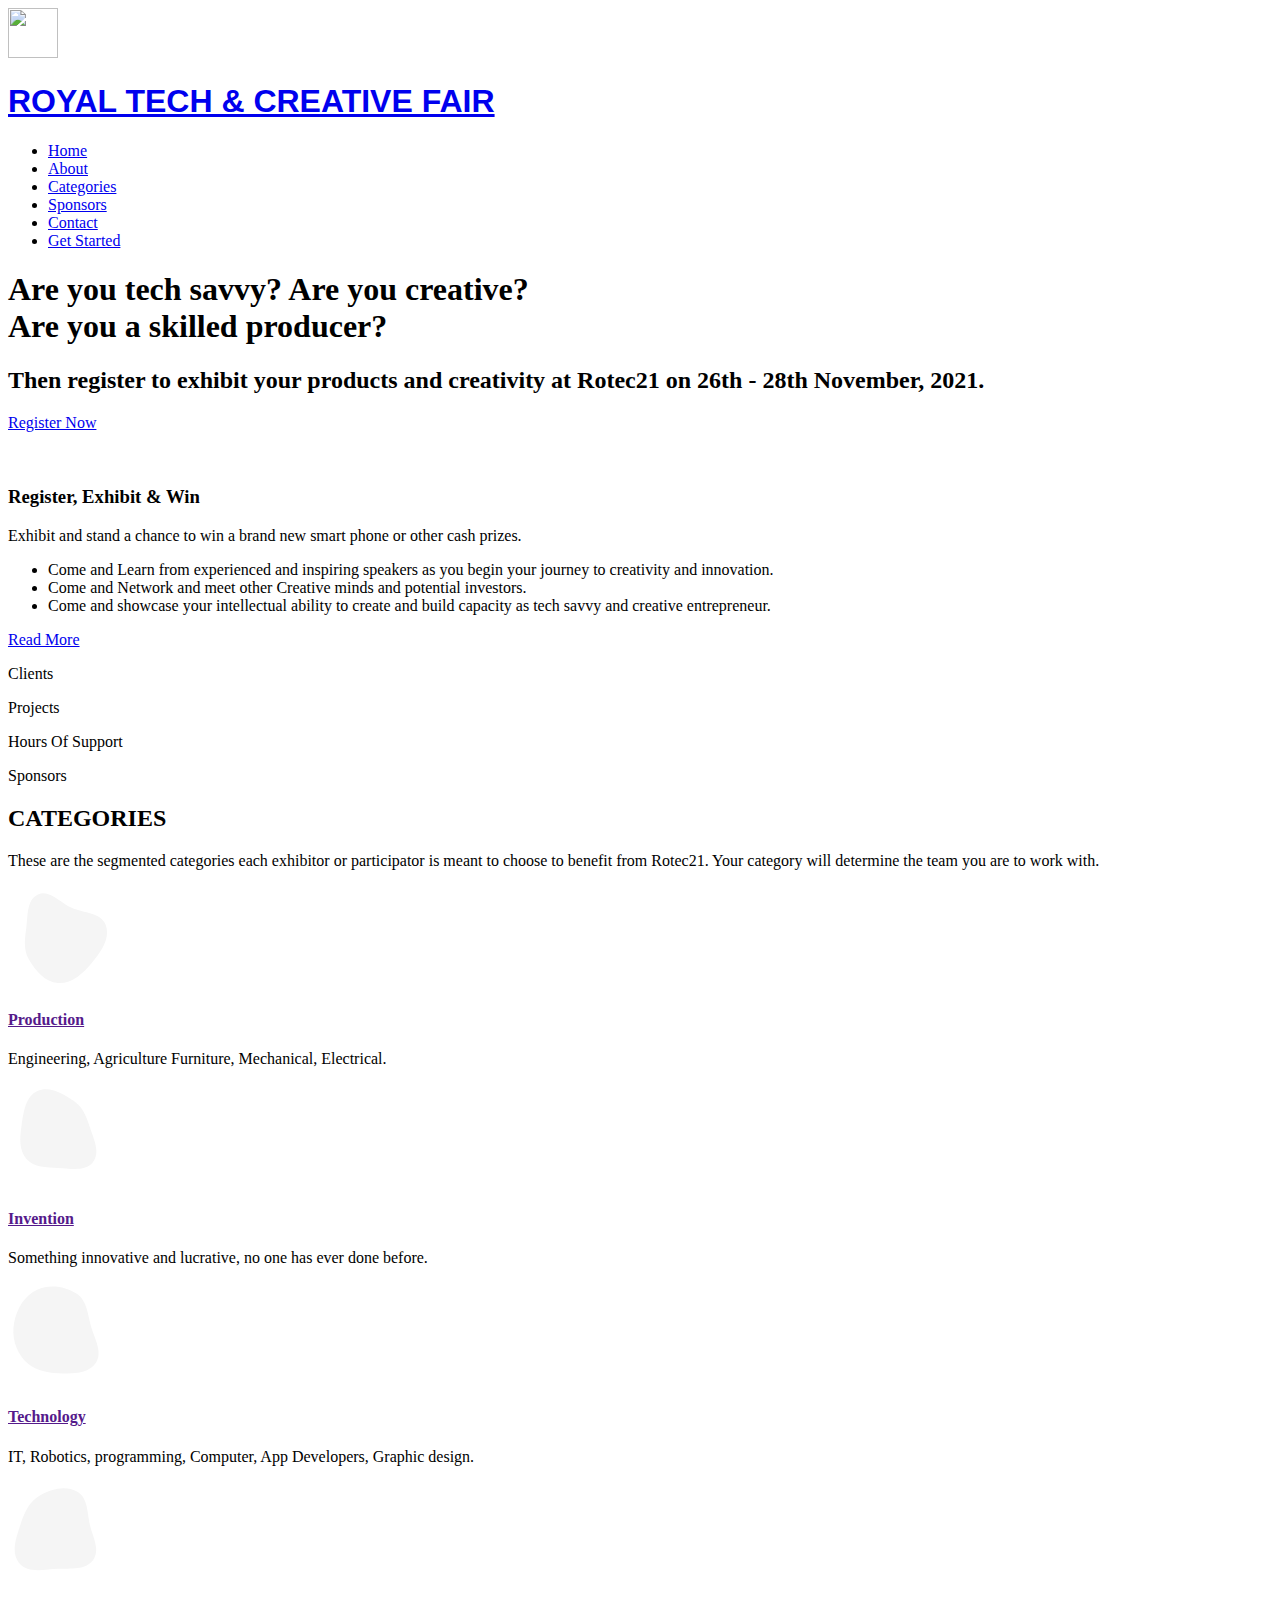
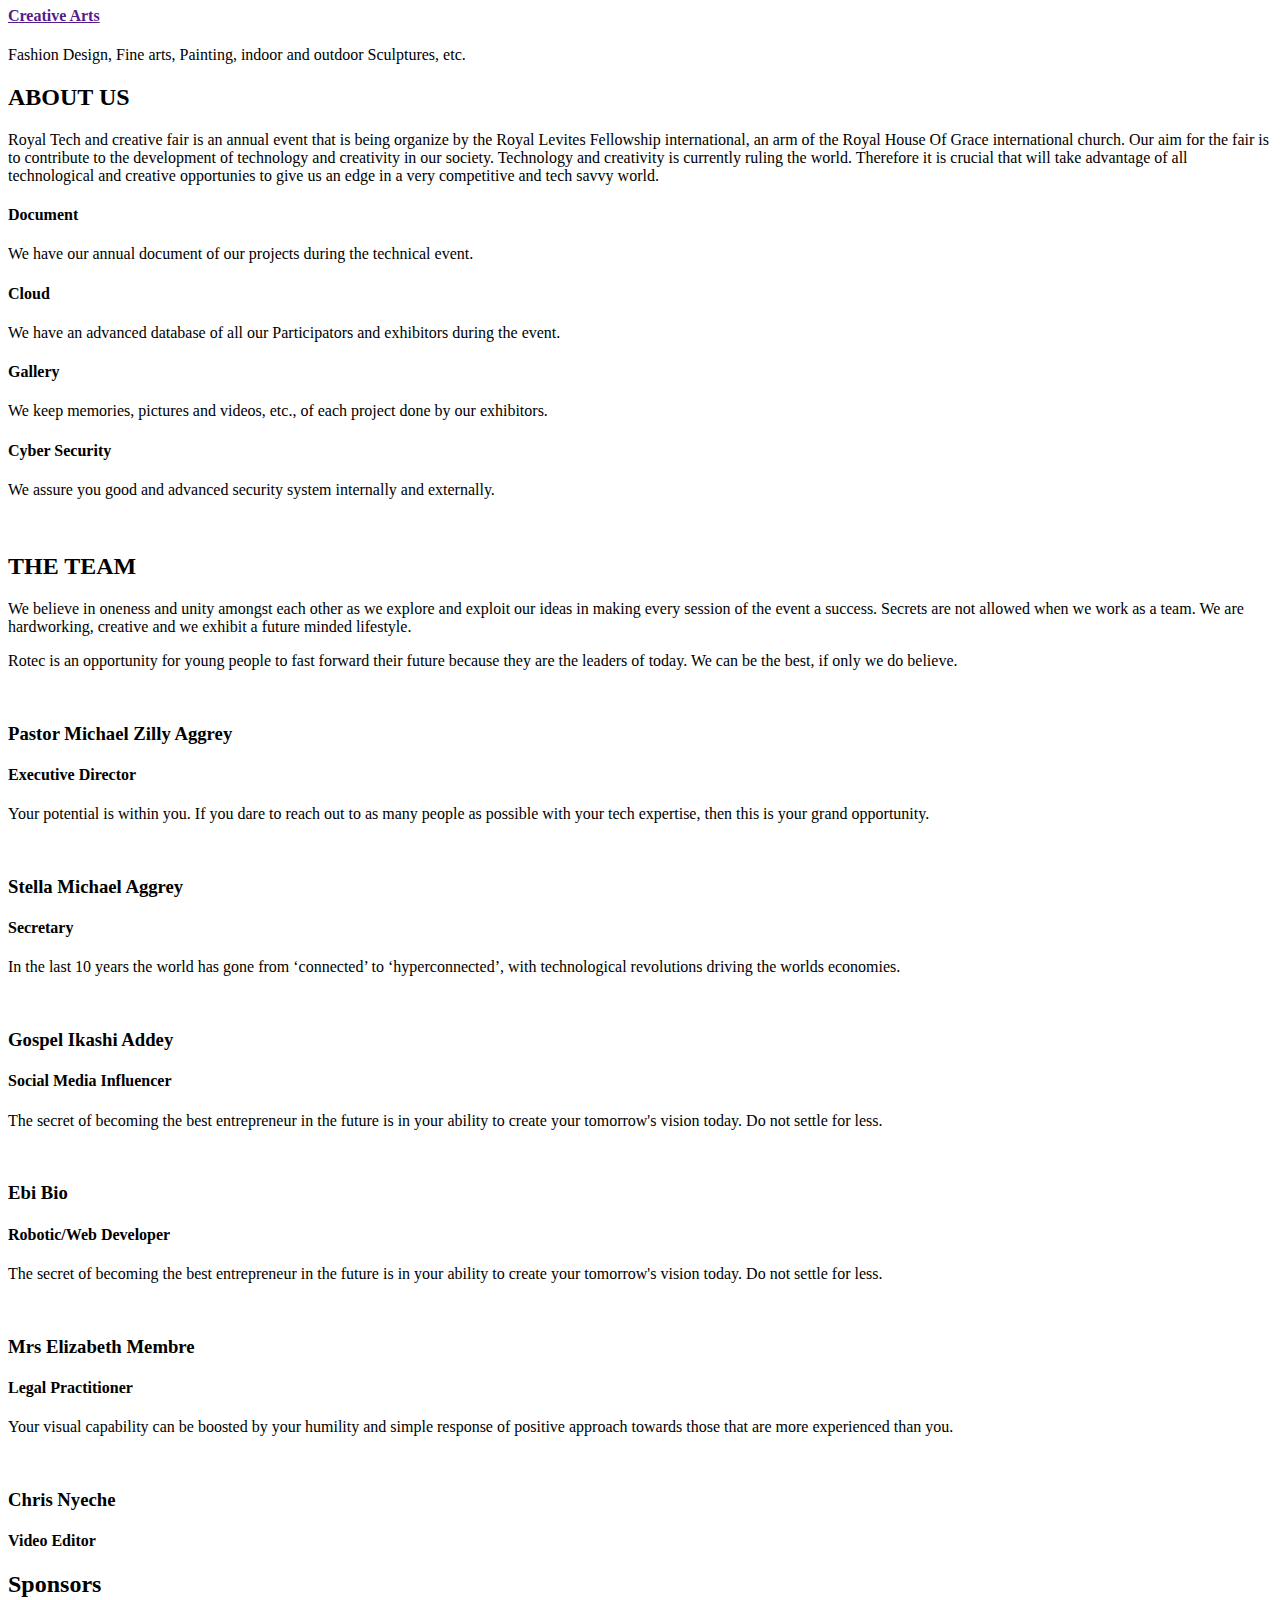
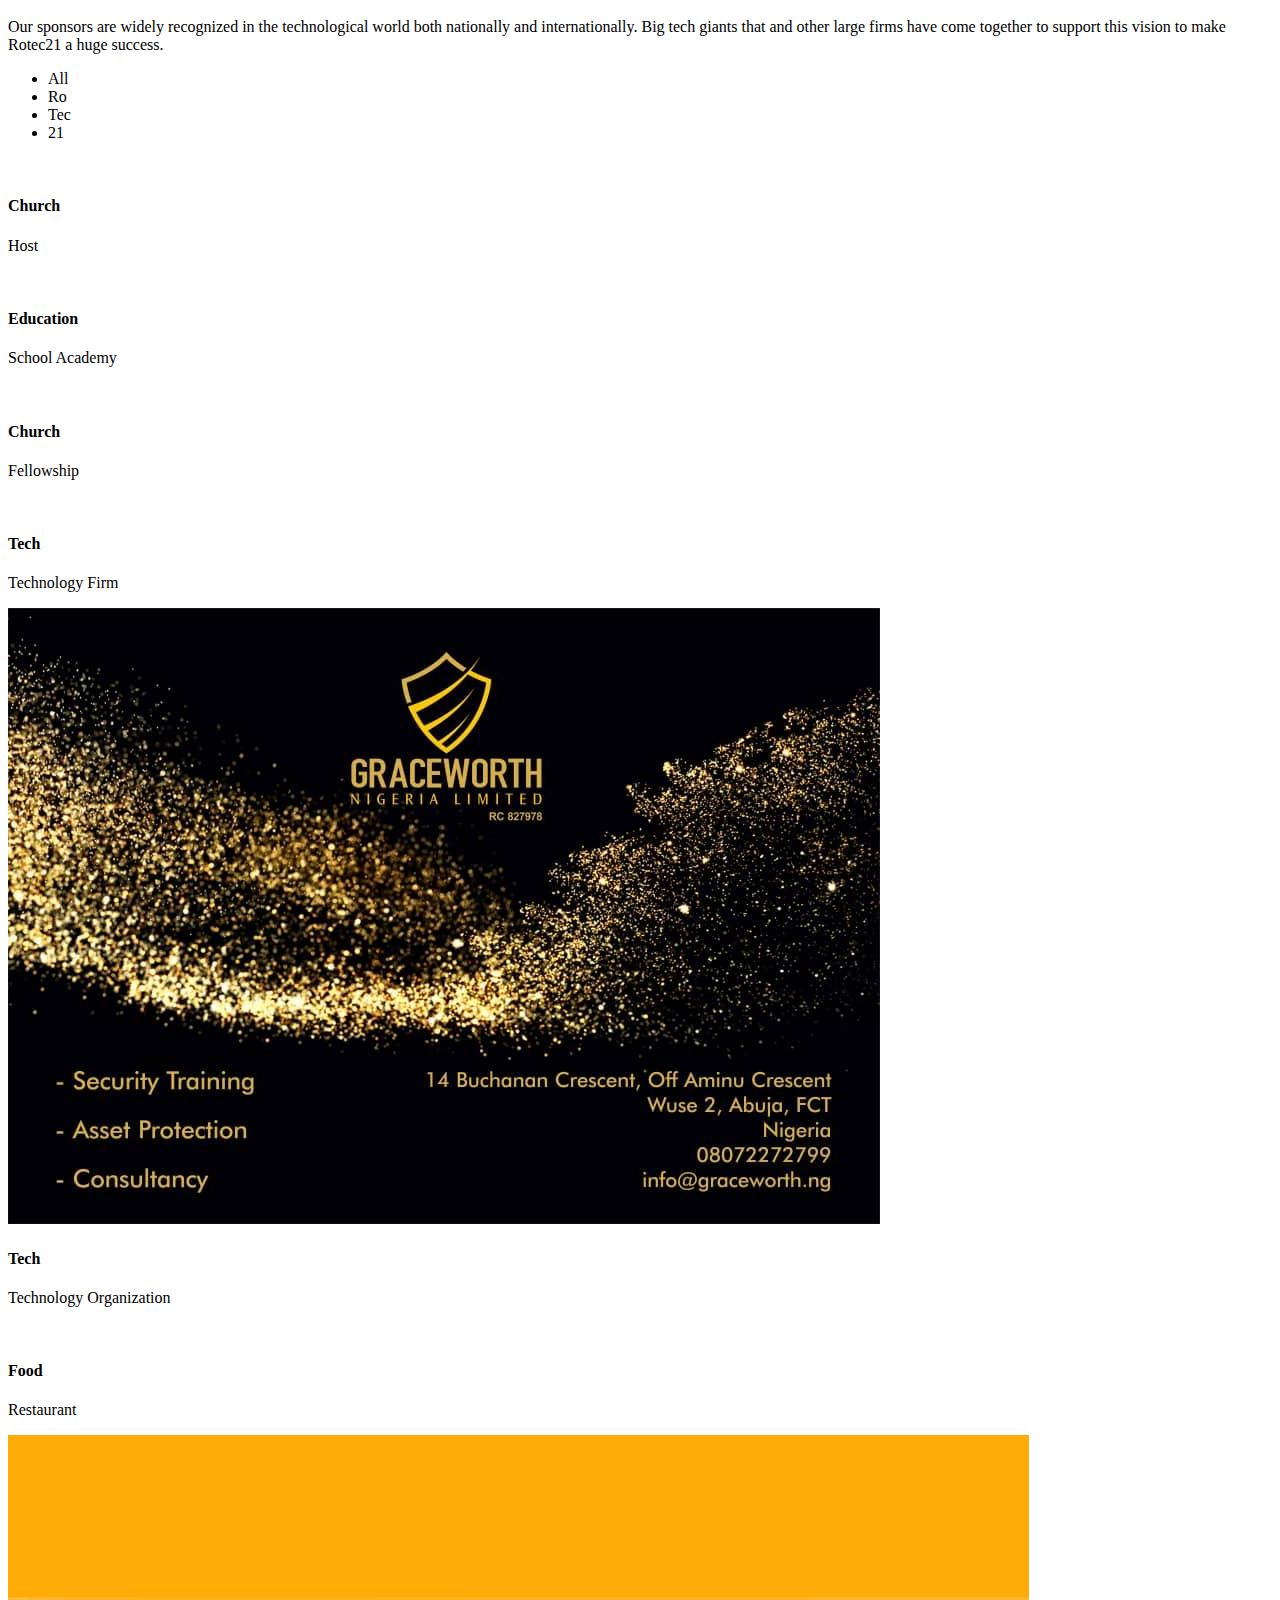
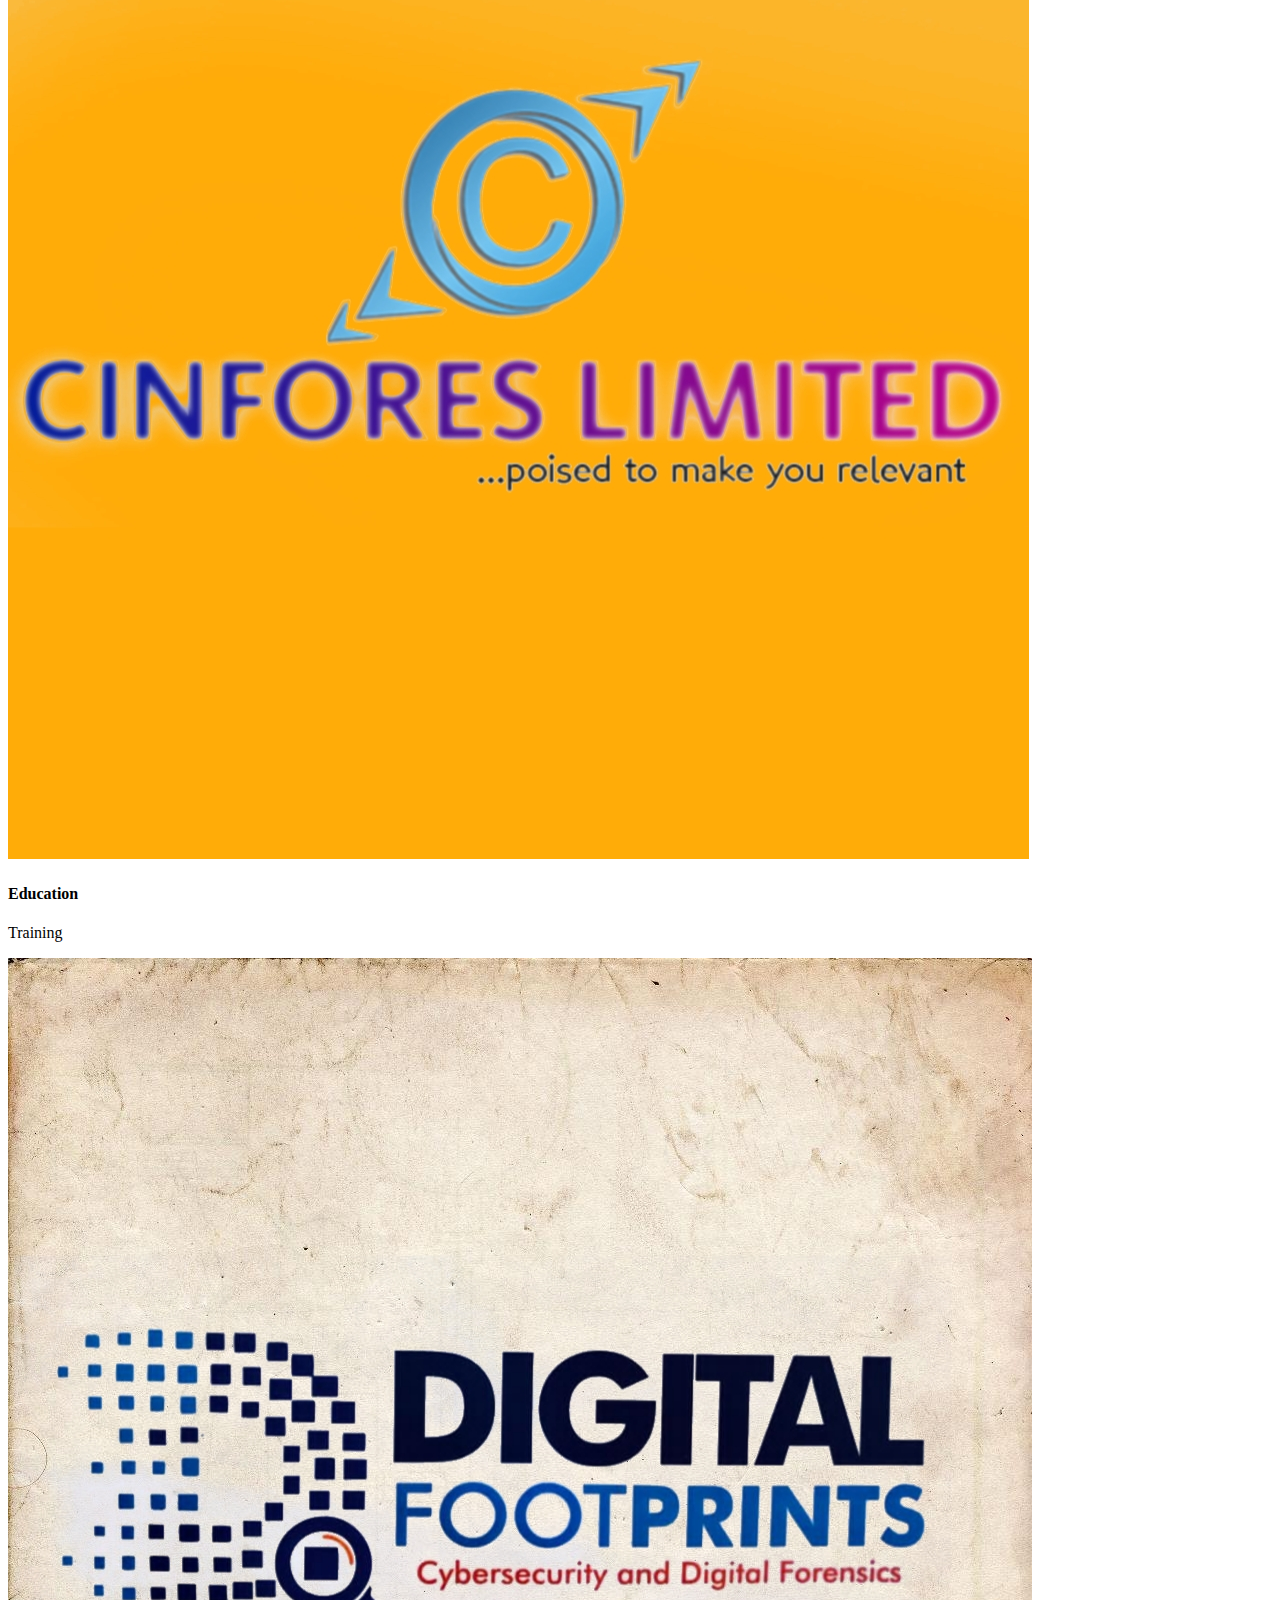
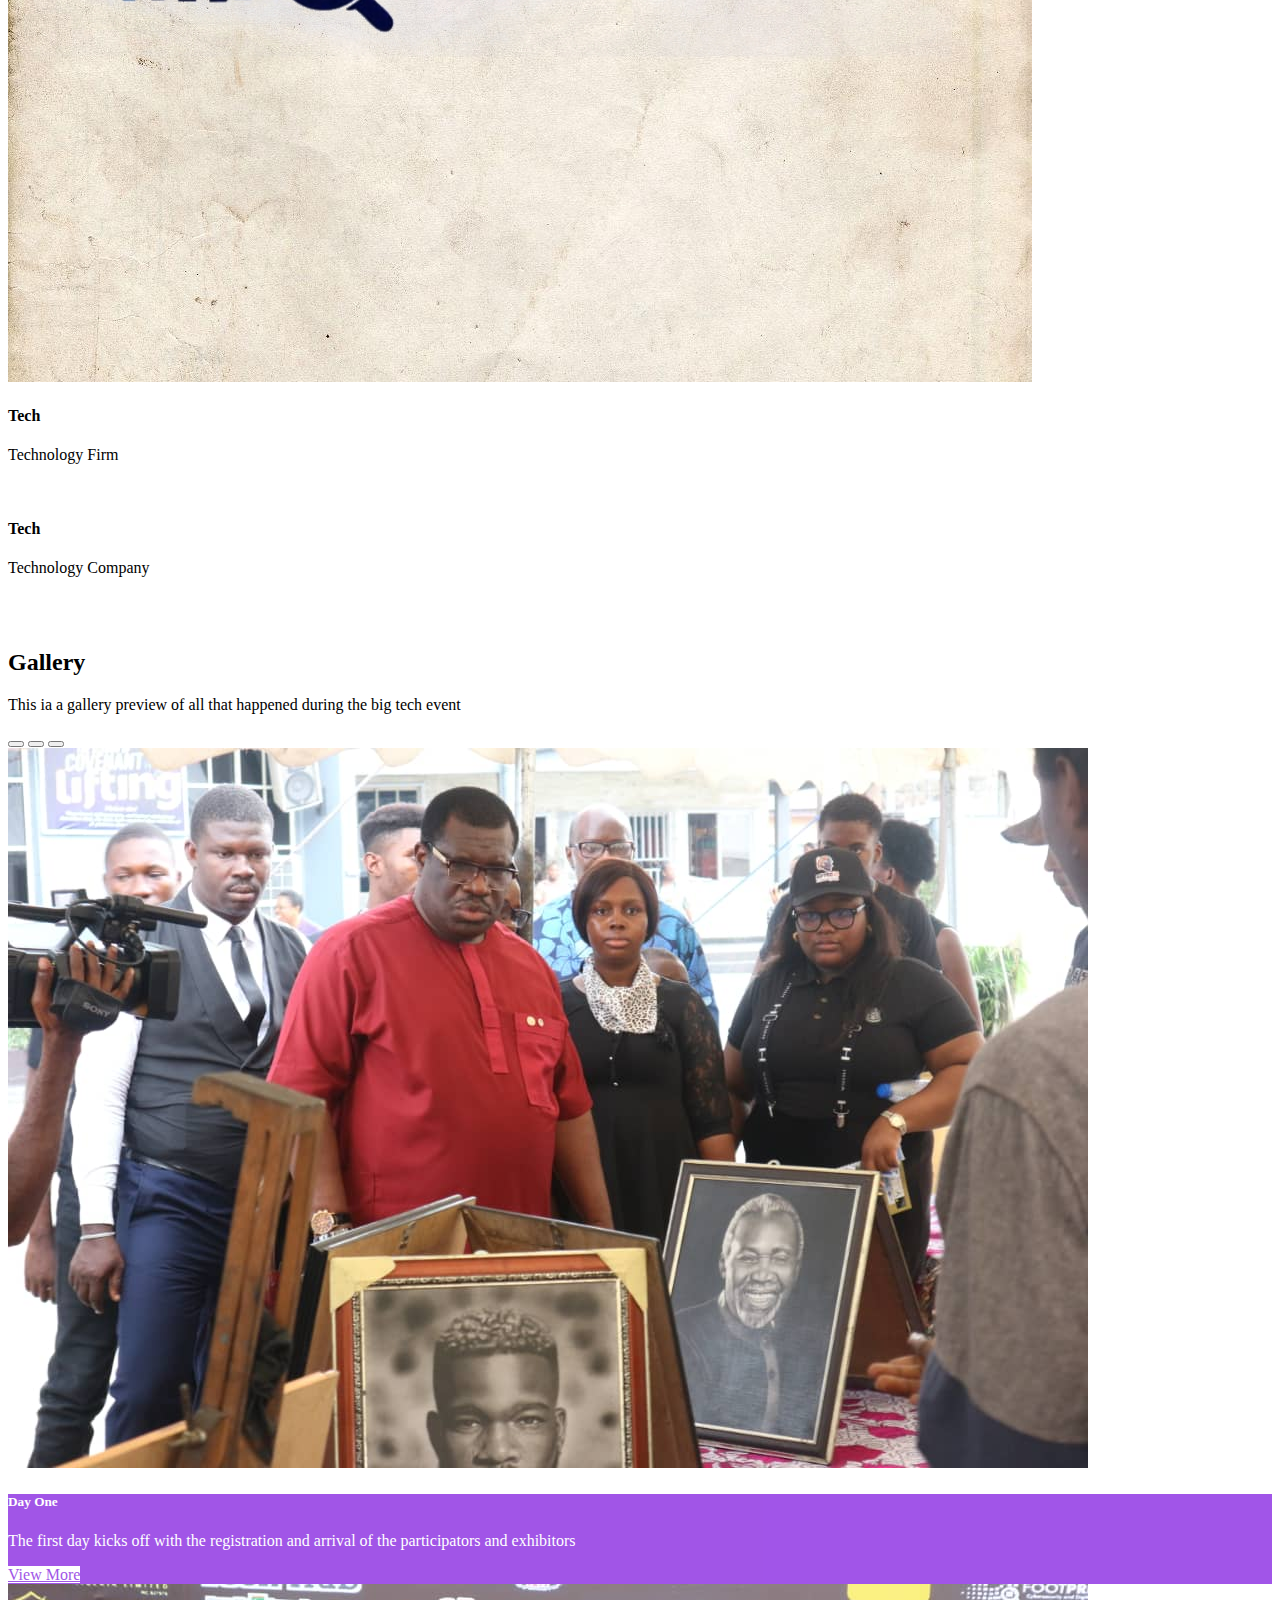
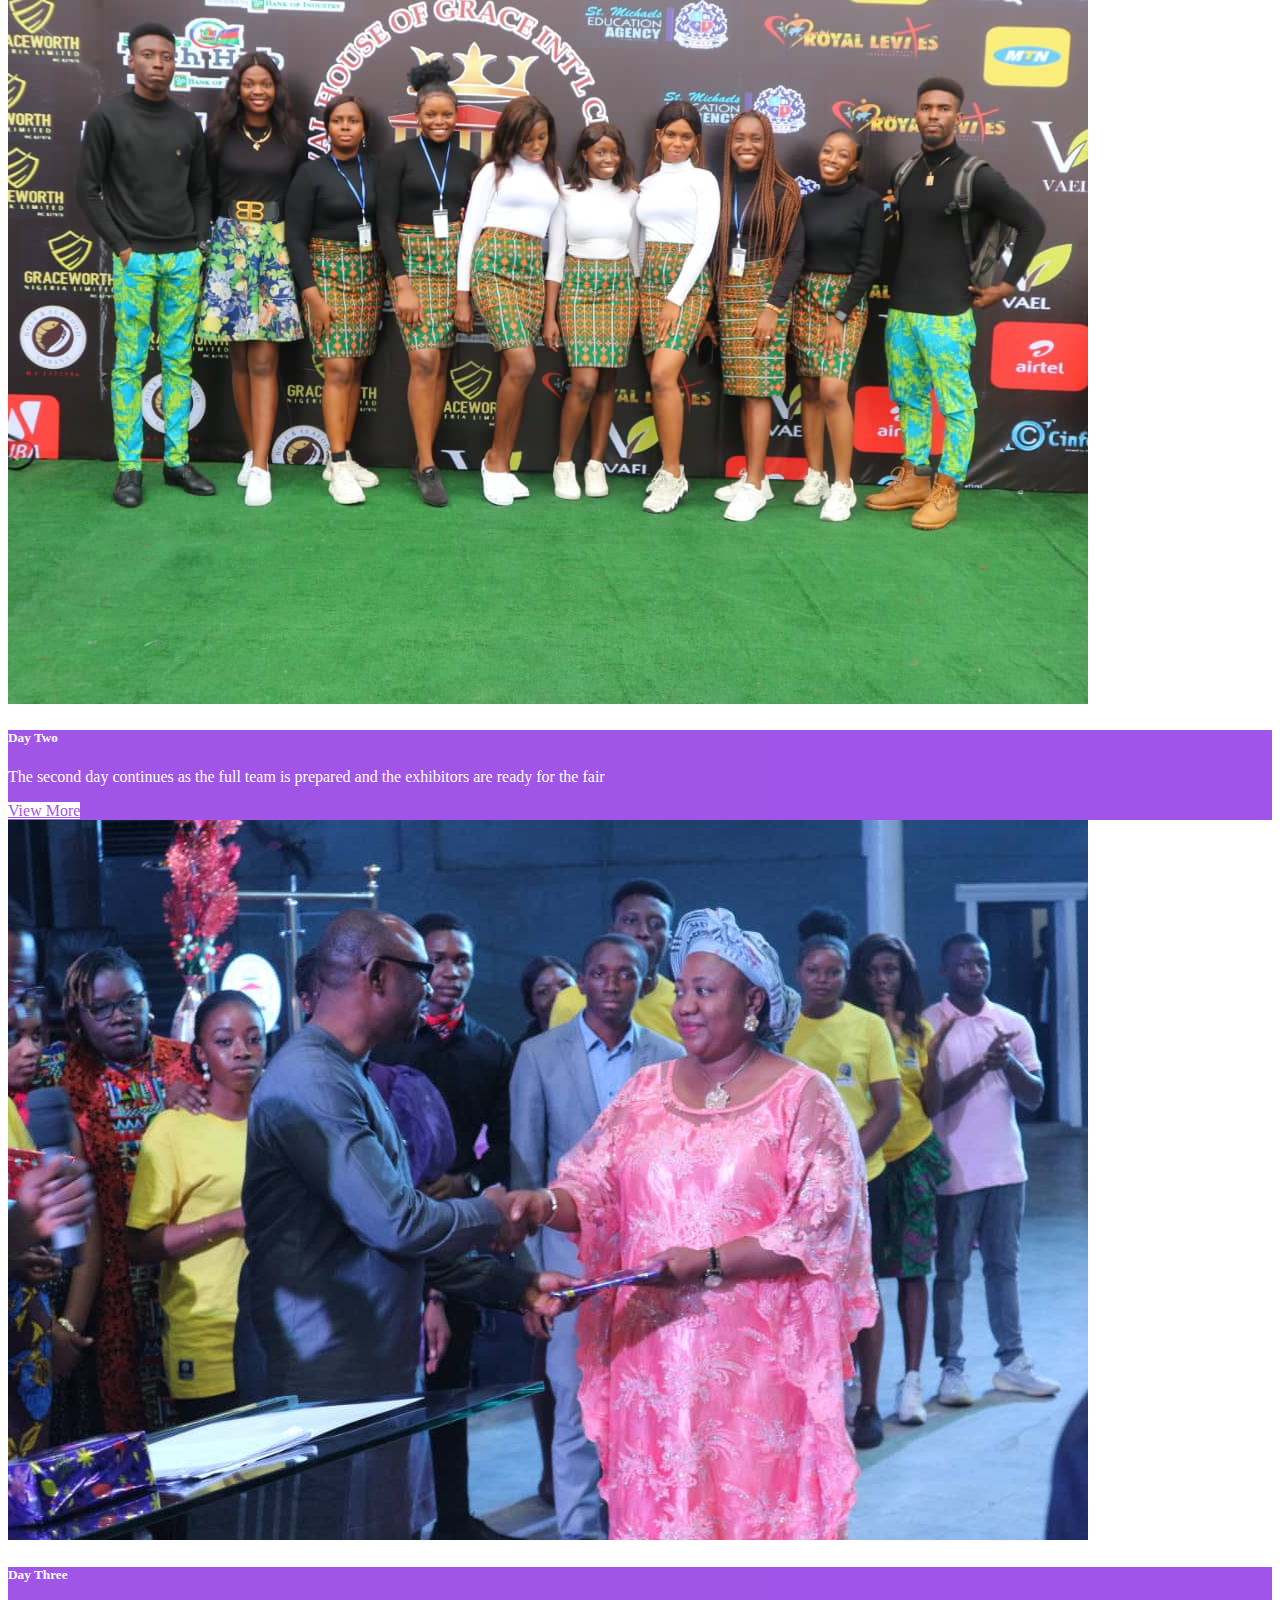
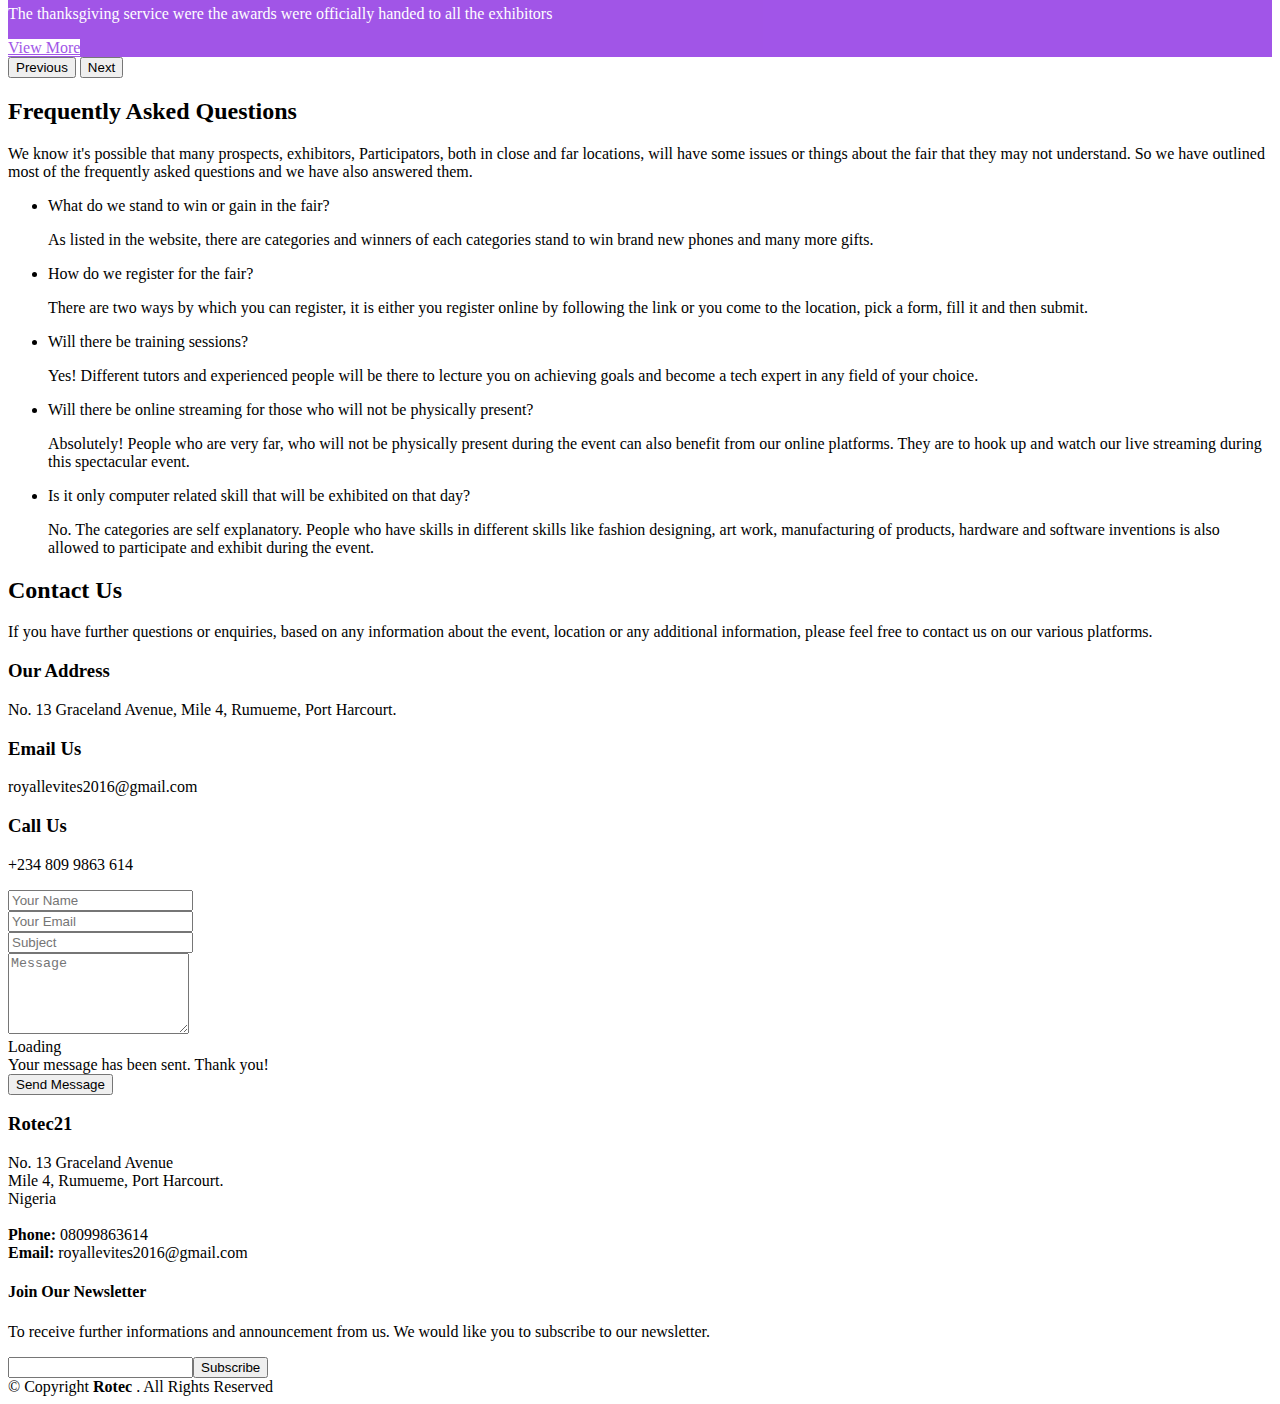
==== commit 9e2036c3: "update index.html" ====
--- a/index.html
+++ b/index.html
@@ -36,7 +36,7 @@
   <header id="header" class="fixed-top ">
     <div class="container d-flex align-items-center justify-content-between">
        <a href="index.html" class="logo"><img src="assets/img/logo.png" alt="" class="img-fluid" width="50" height="50"></a>
-     <h1 class="logo" style="font-family: Arial, Helvetica, sans-serif"><a href="index.html">Royal Tech & Creative  Fair</a></h1>
+     <h1 class="logo" style="font-family: Arial, Helvetica, sans-serif; font-weight: bolder;" ><a href="index.html">ROYAL TECH & CREATIVE FAIR</a></h1>
       <nav id="navbar" class="navbar">
         <ul>
           <li><a class="nav-link scrollto active" href="#hero">Home</a></li>
@@ -58,8 +58,8 @@
     <div class="container-fluid" data-aos="fade-up">
       <div class="row justify-content-center">
         <div class="col-xl-5 col-lg-6 pt-3 pt-lg-0 order-2 order-lg-1 d-flex flex-column justify-content-center">
-          <h1>Are you a tech savvy? Are you a producer? Are you ready to meet sponsors? </h1>
-          <h2>Then register to exhibit your products and creativity at Rotech21 on 26th - 28th November, 2021. </h2>
+          <h1>Are you tech savvy? Are you creative? <br> <span> Are you a skilled producer? </span>  </h1>
+          <h2>Then register to exhibit your products and creativity at Rotec21 on 26th - 28th November, 2021. </h2>
           <div><a href="https://docs.google.com/forms/d/e/1FAIpQLSdjNCYGPLVp0ntcwjSXaY7_v2eV05l_IMmS4NbkX1FZTDjZog/viewform?usp=send_form" class="btn-get-started scrollto">Register Now</a></div>
         </div>
         <div class="col-xl-4 col-lg-6 order-1 order-lg-2 hero-img" data-aos="zoom-in" data-aos-delay="150">
@@ -136,94 +136,69 @@
           <h2> CATEGORIES </h2>
           <p> These are the segmented categories each exhibitor or participator is meant to choose to benefit from Rotec21. Your category will determine the team you are to work with.</p>
         </div>
-
-        <div class="row gy-4">
-          <div class="col-lg-4 col-md-6 d-flex align-items-stretch" data-aos="zoom-in" data-aos-delay="100">
-            <div class="icon-box iconbox-blue">
-              <div class="icon">
-                <svg width="100" height="100" viewBox="0 0 600 600" xmlns="http://www.w3.org/2000/svg">
-
-                  <path stroke="none" stroke-width="0" fill="#f5f5f5" d="M300,532.3542879108572C369.38199826031484,532.3153073249985,429.10787420159085,491.63046689027357,474.5244479745417,439.17860296908856C522.8885846962883,383.3225815378663,569.1668002868075,314.3205725914397,550.7432151929288,242.7694973846089C532.6665558377875,172.5657663291529,456.2379748765914,142.6223662098291,390.3689995646985,112.34683881706744C326.66090330228417,83.06452184765237,258.84405631176094,53.51806209861945,193.32584062364296,78.48882559362697C121.61183558270385,105.82097193414197,62.805066853699245,167.19869350419734,48.57481801355237,242.6138429142374C34.843463184063346,315.3850353017275,76.69343916112496,383.4422959591041,125.22947124332185,439.3748458443577C170.7312796277747,491.8107796887764,230.57421082200815,532.3932930995766,300,532.3542879108572"></path>
-
-                </svg>
-                <i class="bx bxl-dribbble"></i>
-              </div>
-              <h4><a href=""> Incubation Hub </a></h4>
-              <p> This is a hub were all your ideas are stored, explored and transformed into reality. </p>
-            </div>
-          </div>
-
-          <div class="col-lg-4 col-md-6 d-flex align-items-stretch" data-aos="zoom-in" data-aos-delay="200">
-            <div class="icon-box iconbox-orange ">
-              <div class="icon">
-                <svg width="100" height="100" viewBox="0 0 600 600" xmlns="http://www.w3.org/2000/svg">
-                  <path stroke="none" stroke-width="0" fill="#f5f5f5" d="M300,582.0697525312426C382.5290701553225,586.8405444964366,449.9789794690241,525.3245884688669,502.5850820975895,461.55621195738473C556.606425686781,396.0723002908107,615.8543463187945,314.28637112970534,586.6730223649479,234.56875336149918C558.9533121215079,158.8439757836574,454.9685369536778,164.00468322053177,381.49747125262974,130.76875717737553C312.15926192815925,99.40240125094834,248.97055460311594,18.661163978235184,179.8680185752513,50.54337015887873C110.5421016452524,82.52863877960104,119.82277516462835,180.83849132639028,109.12597500060166,256.43424936330496C100.08760227029461,320.3096726198365,92.17705696193138,384.0621239912766,124.79988738764834,439.7174275375508C164.83382741302287,508.01625554203684,220.96474134820875,577.5009287672846,300,582.0697525312426"></path>
-                </svg>
-                <i class="bx bx-file"></i>
-              </div>
-              <h4><a href=""> Production</a></h4>
-              <p>Engineering, Agriculture Furniture, Mechanical, Electrical. </p>
-            </div>
-          </div>
-
-          <div class="col-lg-4 col-md-6 d-flex align-items-stretch" data-aos="zoom-in" data-aos-delay="300">
-            <div class="icon-box iconbox-pink">
-              <div class="icon">
+        <div class="container">
+          <div class="row g-2">
+            <div class="col-12 col-lg-6  col-md-6 col-sm-12" data-aos="zoom-in" data-aos-delay="200">
+              <div class="icon-box iconbox-orange ">
+                <div class="icon">
+                  <svg width="100" height="100" viewBox="0 0 600 600" xmlns="http://www.w3.org/2000/svg">
+                    <path stroke="none" stroke-width="0" fill="#f5f5f5" d="M300,582.0697525312426C382.5290701553225,586.8405444964366,449.9789794690241,525.3245884688669,502.5850820975895,461.55621195738473C556.606425686781,396.0723002908107,615.8543463187945,314.28637112970534,586.6730223649479,234.56875336149918C558.9533121215079,158.8439757836574,454.9685369536778,164.00468322053177,381.49747125262974,130.76875717737553C312.15926192815925,99.40240125094834,248.97055460311594,18.661163978235184,179.8680185752513,50.54337015887873C110.5421016452524,82.52863877960104,119.82277516462835,180.83849132639028,109.12597500060166,256.43424936330496C100.08760227029461,320.3096726198365,92.17705696193138,384.0621239912766,124.79988738764834,439.7174275375508C164.83382741302287,508.01625554203684,220.96474134820875,577.5009287672846,300,582.0697525312426"></path>
+                  </svg>
+                  <i class="bx bx-file"></i>
+                </div>
+                <h4><a href=""> Production</a></h4>
+                <p>Engineering, Agriculture Furniture, Mechanical, Electrical. </p>
+              </div>
+            </div>
+  
+  
+            <div class="col-12 col-lg-6 col-md-6 col-sm-12" data-aos="zoom-in" data-aos-delay="100">
+              <div class="icon-box iconbox-yellow">
+                <div class="icon">
+                  <svg width="100" height="100" viewBox="0 0 600 600" xmlns="http://www.w3.org/2000/svg">
+                    <path stroke="none" stroke-width="0" fill="#f5f5f5" d="M300,503.46388370962813C374.79870501325706,506.71871716319447,464.8034551963731,527.1746412648533,510.4981551193396,467.86667711651364C555.9287308511215,408.9015244558933,512.6030010748507,327.5744911775523,490.211057578863,256.5855673507754C471.097692560561,195.9906835881958,447.69079081568157,138.11976852964426,395.19560036434837,102.3242989838813C329.3053358748298,57.3949838291264,248.02791733380457,8.279543830951368,175.87071277845988,42.242879143198664C103.41431057327972,76.34704239035025,93.79494320519305,170.9812938413882,81.28167332365135,250.07896920659033C70.17666984294237,320.27484674793965,64.84698225790005,396.69656628748305,111.28512138212992,450.4950937839243C156.20124167950087,502.5303643271138,231.32542653798444,500.4755392045468,300,503.46388370962813"></path>
+                  </svg>
+                  <i class="bx bx-layer"></i>
+                </div>
+                <h4><a href="">Invention </a></h4>
+               <p> Something innovative and lucrative, no one has ever done before. </p>
+              </div>
+            </div>
+  
+            <div class="col-12 col-md-6 col-lg-6 col-sm-12" data-aos="zoom-in" data-aos-delay="200">
+              <div class="icon-box iconbox-red">
+                <div class="icon">
                  <svg width="100" height="100" viewBox="0 0 600 600" xmlns="http://www.w3.org/2000/svg">
-
-                  <path stroke="none" stroke-width="0" fill="#f5f5f5" d="M300,566.797414625762C385.7384707136149,576.1784315230908,478.7894351017131,552.8928747891023,531.9192734346935,484.94944893311C584.6109503024035,417.5663521118492,582.489472248146,322.67544863468447,553.9536738515405,242.03673114598146C529.1557734026468,171.96086150256528,465.24506316201064,127.66468636344209,395.9583748389544,100.7403814666027C334.2173773831606,76.7482773500951,269.4350130405921,84.62216499799875,207.1952322260088,107.2889140133804C132.92018162631612,134.33871894543012,41.79353780512637,160.00259165414826,22.644507872594943,236.69541883565114C3.319112789854554,314.0945973066697,72.72355303640163,379.243833228382,124.04198916343866,440.3218312028393C172.9286146004772,498.5055451809895,224.45579914871206,558.5317968840102,300,566.797414625762"></path>
-
-                </svg>
-                <i class="bx bx-tachometer"></i>
-              </div>
-              <h4><a href=""> Training </a></h4>
-              <p> Lectures, Workshop, tech fiars, seminars, advanced training.</p>
-            </div>
-          </div>
-
-          <div class="col-lg-4 col-md-6 d-flex align-items-stretch" data-aos="zoom-in" data-aos-delay="100">
-            <div class="icon-box iconbox-yellow">
-              <div class="icon">
-                <svg width="100" height="100" viewBox="0 0 600 600" xmlns="http://www.w3.org/2000/svg">
-                  <path stroke="none" stroke-width="0" fill="#f5f5f5" d="M300,503.46388370962813C374.79870501325706,506.71871716319447,464.8034551963731,527.1746412648533,510.4981551193396,467.86667711651364C555.9287308511215,408.9015244558933,512.6030010748507,327.5744911775523,490.211057578863,256.5855673507754C471.097692560561,195.9906835881958,447.69079081568157,138.11976852964426,395.19560036434837,102.3242989838813C329.3053358748298,57.3949838291264,248.02791733380457,8.279543830951368,175.87071277845988,42.242879143198664C103.41431057327972,76.34704239035025,93.79494320519305,170.9812938413882,81.28167332365135,250.07896920659033C70.17666984294237,320.27484674793965,64.84698225790005,396.69656628748305,111.28512138212992,450.4950937839243C156.20124167950087,502.5303643271138,231.32542653798444,500.4755392045468,300,503.46388370962813"></path>
-                </svg>
-                <i class="bx bx-layer"></i>
-              </div>
-              <h4><a href="">Invention </a></h4>
-              Something innovative and lucrative, no one has ever done before. </p>
-            </div>
-          </div>
-
-          <div class="col-lg-4 col-md-6 d-flex align-items-stretch" data-aos="zoom-in" data-aos-delay="200">
-            <div class="icon-box iconbox-red">
-              <div class="icon">
-               <svg width="100" height="100" viewBox="0 0 600 600" xmlns="http://www.w3.org/2000/svg">
-
-                  <path stroke="none" stroke-width="0" fill="#f5f5f5" d="M300,541.5067337569781C382.14930387511276,545.0595476570109,479.8736841581634,548.3450877840088,526.4010558755058,480.5488172755941C571.5218469581645,414.80211281144784,517.5187510058486,332.0715597781072,496.52539010469104,255.14436215662573C477.37192572678356,184.95920475031193,473.57363656557914,105.61284051026155,413.0603344069578,65.22779650032875C343.27470386102294,18.654635553484475,251.2091493199835,5.337323636656869,175.0934190732945,40.62881213300186C97.87086631185822,76.43348514350839,51.98124368387456,156.15599469081315,36.44837278890362,239.84606092416172C21.716077023791087,319.22268207091537,43.775223500013084,401.1760424656574,96.891909868211,461.97329694683043C147.22146801428983,519.5804099606455,223.5754009179313,538.201503339737,300,541.5067337569781"></path>
-
-                </svg>
-                <i class="bx bx-slideshow"></i>
-              </div>
-              <h4><a href=""> Technology </a></h4>
-              <p> IT, Robotics, programming, Computer, App Developers, Graphic design. </p>
-            </div>
-          </div>
-
-          <div class="col-lg-4 col-md-6 d-flex align-items-stretch" data-aos="zoom-in" data-aos-delay="300">
-            <div class="icon-box iconbox-teal">
-              <div class="icon">
-                <svg width="100" height="100" viewBox="0 0 600 600" xmlns="http://www.w3.org/2000/svg">
-
-                  <path stroke="none" stroke-width="0" fill="#f5f5f5" d="M300,521.0016835830174C376.1290562159157,517.8887921683347,466.0731472004068,529.7835943286574,510.70327084640275,468.03025145048787C554.3714126377745,407.6079735673963,508.03601936045806,328.9844924480964,491.2728898941984,256.3432110539036C474.5976632858925,184.082847569629,479.9380746630129,96.60480741107993,416.23090153303,58.64404602377083C348.86323505073057,18.502131276798302,261.93793281208167,40.57373210992963,193.5410806939664,78.93577620505333C130.42746243093433,114.334589627462,98.30271207620316,179.96522072025542,76.75703585869454,249.04625023123273C51.97151888228291,328.5150500222984,13.704378332031375,421.85034740162234,66.52175969318436,486.19268352777647C119.04800174914682,550.1803526380478,217.28368757567262,524.383925680826,300,521.0016835830174"></path>
-
-                </svg>
-                <i class="bx bx-arch"></i>
-              </div>
-              <h4><a href=""> Creative Arts </a></h4>
-              <p>Fashion Design, Fine arts, Painting, indoor and outdoor Sculptures,  life images. </p>
-            </div>
-          </div>
-
+  
+                    <path stroke="none" stroke-width="0" fill="#f5f5f5" d="M300,541.5067337569781C382.14930387511276,545.0595476570109,479.8736841581634,548.3450877840088,526.4010558755058,480.5488172755941C571.5218469581645,414.80211281144784,517.5187510058486,332.0715597781072,496.52539010469104,255.14436215662573C477.37192572678356,184.95920475031193,473.57363656557914,105.61284051026155,413.0603344069578,65.22779650032875C343.27470386102294,18.654635553484475,251.2091493199835,5.337323636656869,175.0934190732945,40.62881213300186C97.87086631185822,76.43348514350839,51.98124368387456,156.15599469081315,36.44837278890362,239.84606092416172C21.716077023791087,319.22268207091537,43.775223500013084,401.1760424656574,96.891909868211,461.97329694683043C147.22146801428983,519.5804099606455,223.5754009179313,538.201503339737,300,541.5067337569781"></path>
+  
+                  </svg>
+                  <i class="bx bx-slideshow"></i>
+                </div>
+                <h4><a href=""> Technology </a></h4>
+                <p> IT, Robotics, programming, Computer, App Developers, Graphic design. </p>
+              </div>
+            </div>
+  
+            <div class="col-12 col-lg-6 col-md-6 col-sm-12" data-aos="zoom-in" data-aos-delay="300">
+              <div class="icon-box iconbox-teal">
+                <div class="icon">
+                  <svg width="100" height="100" viewBox="0 0 600 600" xmlns="http://www.w3.org/2000/svg">
+  
+                    <path stroke="none" stroke-width="0" fill="#f5f5f5" d="M300,521.0016835830174C376.1290562159157,517.8887921683347,466.0731472004068,529.7835943286574,510.70327084640275,468.03025145048787C554.3714126377745,407.6079735673963,508.03601936045806,328.9844924480964,491.2728898941984,256.3432110539036C474.5976632858925,184.082847569629,479.9380746630129,96.60480741107993,416.23090153303,58.64404602377083C348.86323505073057,18.502131276798302,261.93793281208167,40.57373210992963,193.5410806939664,78.93577620505333C130.42746243093433,114.334589627462,98.30271207620316,179.96522072025542,76.75703585869454,249.04625023123273C51.97151888228291,328.5150500222984,13.704378332031375,421.85034740162234,66.52175969318436,486.19268352777647C119.04800174914682,550.1803526380478,217.28368757567262,524.383925680826,300,521.0016835830174"></path>
+  
+                  </svg>
+                  <i class="bx bx-arch"></i>
+                </div>
+                <h4><a href=""> Creative Arts </a></h4>
+                <p>Fashion Design, Fine arts, Painting, indoor and outdoor Sculptures, etc. </p>
+              </div>
+            </div>
+  
+          </div>
+
+        </div>
+         
         </div>
 
       </div>
@@ -235,20 +210,11 @@
 
         <div class="section-title">
           <h2>ABOUT US</h2>
-   <p> Royal Tech and creative fair is an annual event that is being organize by the Royal Levites Fellowship international, an arm of the Royal House Of Grace international church. Our aim for the fair is to contribute to the development of technology and creativity in our society. Technology and creativity is currently ruling the world. Therefore it is crucial that will take advantage of all technological and creative opportunies to give us an edge in a very competitive and tech savvy world. </p>
+          <p> Royal Tech and creative fair is an annual event that is being organize by the Royal Levites Fellowship international, an arm of the Royal House Of Grace international church. Our aim for the fair is to contribute to the development of technology and creativity in our society. Technology and creativity is currently ruling the world. Therefore it is crucial that will take advantage of all technological and creative opportunies to give us an edge in a very competitive and tech savvy world. </p>
         </div>
 
    <section id="about" class="about">
-
-      <div class="container-fluid">
-
-
-        <div class="row">
-          <div class="col-xl-5 col-lg-6 video-box d-flex justify-content-center align-items-stretch position-relative">
-            <a href="https://www.instagram.com/tv/CV-71z0jSFm/?utm_source=ig_web_copy_link" class="glightbox play-btn mb-4"></a>
-          </div>
-        </div>
-      </div>
+     
           
      </section>
 
@@ -304,7 +270,7 @@
                 </p>
                 <img src="assets/img/testimonials/testimonials-1.png" class="testimonial-img" alt="">
                 <h3> Pastor Michael Zilly Aggrey </h3>
-                <h4> Executive Director </h4>
+                <h4> Executive Director</h4>
               </div>
             </div><!-- End testimonial item -->
 
@@ -317,7 +283,7 @@
                 </p>
                 <img src="assets/img/testimonials/testimonials-2.jpg" class="testimonial-img" alt="">
                 <h3>Stella Michael Aggrey</h3>
-                <h4> General Secretary</h4>
+                <h4>Secretary</h4>
               </div>
             </div><!-- End testimonial item -->
 
@@ -329,7 +295,7 @@
                   <i class="bx bxs-quote-alt-right quote-icon-right"></i>
                 </p>
                 <img src="assets/img/testimonials/testimonials-3.jpg" class="testimonial-img" alt="">
-                <h3>Gospel Addey</h3>
+                <h3>Gospel Ikashi Addey</h3>
                 <h4>Social Media Influencer</h4>
               </div>
             </div><!-- End testimonial item -->
@@ -350,16 +316,17 @@
               <div class="testimonial-item">
                 <p>
                   <i class="bx bxs-quote-alt-left quote-icon-left"></i>
-                  Tech is the future. The first step toward success is taken when you refuse to be a captive of the environment in which you first find yourself.
-                  <i class="bx bxs-quote-alt-right quote-icon-right"></i>
+                  The secret of becoming the best entrepreneur in the future is in your ability to create your tomorrow's vision today. Do not settle for less. <i class="bx bxs-quote-alt-right quote-icon-right"></i>
                 </p>
                 <img src="assets/img/testimonials/testimonials-5.jpg" class="testimonial-img" alt="">
                 <h3>Mrs Elizabeth Membre</h3>
-                <h4>Legal Practicioner</h4>
-              </div>
-            </div>
-            
-      <div class="swiper-slide">
+                <h4> Legal Practitioner </h4>
+              </div>
+            </div><!-- End testimonial item -->
+
+
+
+            <div class="swiper-slide">
               <div class="testimonial-item">
                 <p>
                   <i class="bx bxs-quote-alt-left quote-icon-left"></i>
@@ -370,12 +337,8 @@
                 <h3>Chris Nyeche </h3>
                 <h4>Video Editor</h4>
               </div>
-            </div>        
-            
-     
-     
-     
-     <!-- End testimonial item -->
+            </div><!-- End testimonial item -->
+
           </div>
           <div class="swiper-pagination"></div>
         </div>
@@ -466,7 +429,7 @@
               <img src="assets/img/portfolio/portfolio-5.jpg" class="img-fluid" alt="">
               <div class="portfolio-info">
                 <h4>Tech</h4>
-                <p>Security Training and Consultancy </p>
+                <p>Technology Organization</p>
               </div>
               <div class="portfolio-links">
                 <a href="assets/img/portfolio/portfolio-5.jpg" data-gallery="portfolioGallery" class="portfolio-lightbox" title="Web 2"><i class="bx bx-plus"></i></a>
@@ -536,11 +499,60 @@
       </div>
     </section><!-- End Portfolio Section -->
 
-    <!-- ======= Pricing Section ======= -->
-    <section id="pricing" class="pricing section-bg">
-      <div class="container" data-aos="fade-up">
-
-  
+    <br>
+    <br>
+
+<!-- Photo Gallery Section -->
+<section>
+  <div class="section-title">
+    <h2> Gallery </h2>
+    <p> This ia a gallery preview of all that happened during the big tech event</p>
+  </div>
+    <div id="carouselExampleDark" class="carousel carousel-dark slide" data-bs-ride="carousel">
+      <div class="carousel-indicators">
+        <button type="button" data-bs-target="#carouselExampleDark" data-bs-slide-to="0" class="active" aria-current="true" aria-label="Slide 1"></button>
+        <button type="button" data-bs-target="#carouselExampleDark" data-bs-slide-to="1" aria-label="Slide 2"></button>
+        <button type="button" data-bs-target="#carouselExampleDark" data-bs-slide-to="2" aria-label="Slide 3"></button>
+      </div>
+      <div class="carousel-inner container">
+        <div class="carousel-item active" data-bs-interval="10000">
+          <img src="./assets/img/gallery/D1/d1slide.jpg" class="d-block w-100 img-fluid" alt="...">
+          <div class="carousel-caption" style="color: white; background-color: blueviolet; opacity: 80%">
+            <h5>Day One </h5>
+            <p>The first day kicks off with the registration and arrival of the participators and exhibitors</p> 
+            <a href="./gallery.html" class="btn" style="background-color: white; color: blueviolet;">View More <i class="bi bi-long-arrow-right"></i></a>
+          </div>
+        </div>
+        <div class="carousel-item" data-bs-interval="2000">
+          <img src="./assets/img/gallery/D2/d2slide.jpg" class="d-block w-100 img-fluid" alt="...">
+          <div class="carousel-caption" style="color: white; background-color: blueviolet; opacity: 80%">
+            <h5>Day Two </h5>
+            <p>The second day continues as the full team is prepared and the exhibitors are ready for the fair</p> 
+            <a href="./gallery.html" class="btn" style="background-color: white; color: blueviolet;">View More <i class="bi bi-long-arrow-right"></i></a>
+          </div>
+        </div>
+        <div class="carousel-item">
+          <img src="./assets/img/gallery/D3/d3slide.jpg" class="d-block w-100 img-fluid" alt="...">
+          <div class="carousel-caption" style="color: white; background-color: blueviolet; opacity: 80%">
+            <h5>Day Three </h5>
+            <p>The thanksgiving service were the awards were officially handed to all the exhibitors</p> 
+            <a href="./gallery.html" class="btn" style="background-color: white; color: blueviolet;">View More <i class="bi bi-long-arrow-right"></i></a>
+          </div>
+        </div>
+      </div>
+      <button class="carousel-control-prev" type="button" data-bs-target="#carouselExampleDark" data-bs-slide="prev">
+        <span class="carousel-control-prev-icon" aria-hidden="true"></span>
+        <span class="visually-hidden">Previous</span>
+      </button>
+      <button class="carousel-control-next" type="button" data-bs-target="#carouselExampleDark" data-bs-slide="next">
+        <span class="carousel-control-next-icon" aria-hidden="true"></span>
+        <span class="visually-hidden">Next</span>
+      </button>
+    </div>
+</section>
+
+<!-- End Photo Gallery  Section -->
+
 
 
     <!-- ======= Frequently Asked Questions Section ======= -->
@@ -644,7 +656,7 @@
         <div class="row">
 
 
-          <div class="col-lg-6">
+          <div class="col-12">
             <form action="forms/contact.php" method="post" role="form" class="php-email-form">
               <div class="row">
                 <div class="col-md-6 form-group">
@@ -684,7 +696,7 @@
         <div class="row">
 
           <div class="col-lg-3 col-md-6 footer-contact">
-            <h3> ROTEC</h3>
+            <h3>Rotec21</h3>
             <p>
               No. 13 Graceland Avenue <br>
               Mile 4, Rumueme, Port Harcourt. <br>
@@ -738,7 +750,7 @@
   <script src="assets/vendor/purecounter/purecounter.js"></script>
   <script src="assets/vendor/swiper/swiper-bundle.min.js"></script>
 
-  <!-- Main JS File -->
+  <!-- Template Main JS File -->
   <script src="assets/js/main.js"></script>
 
 </body>
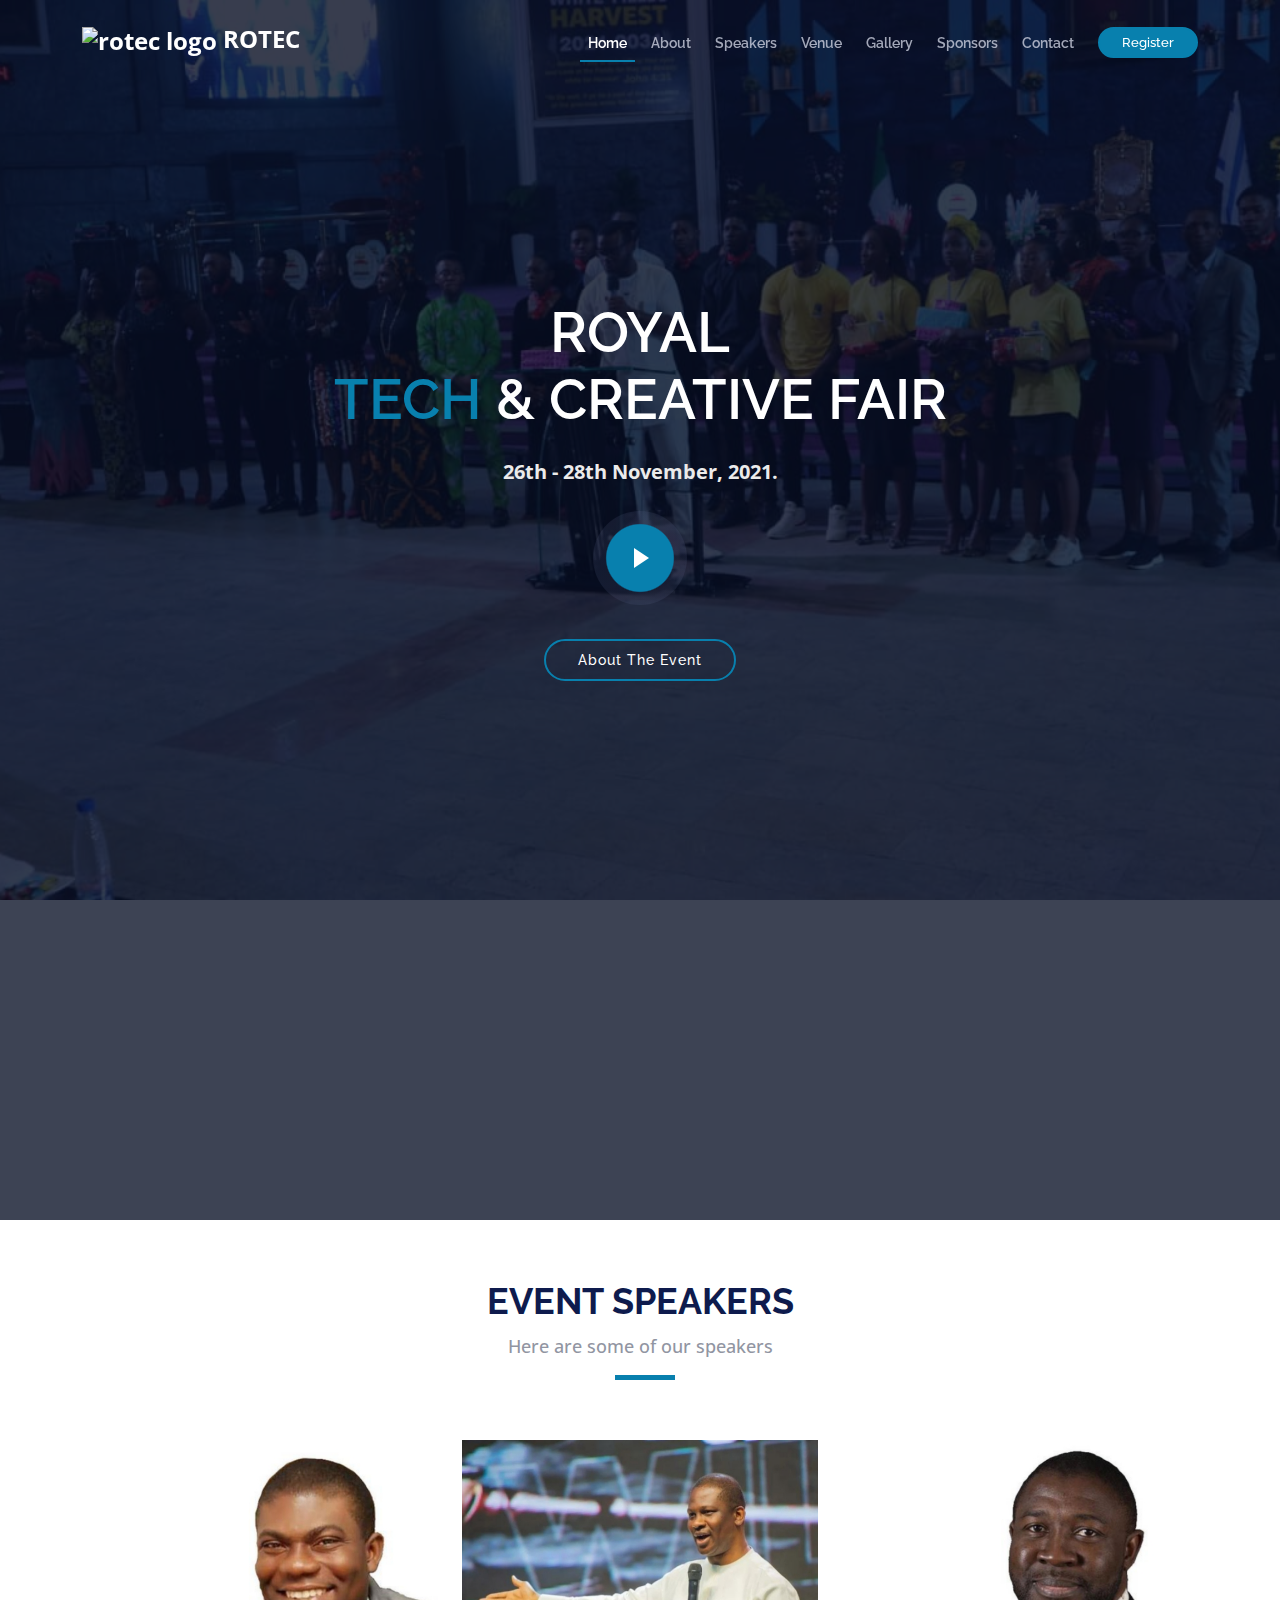
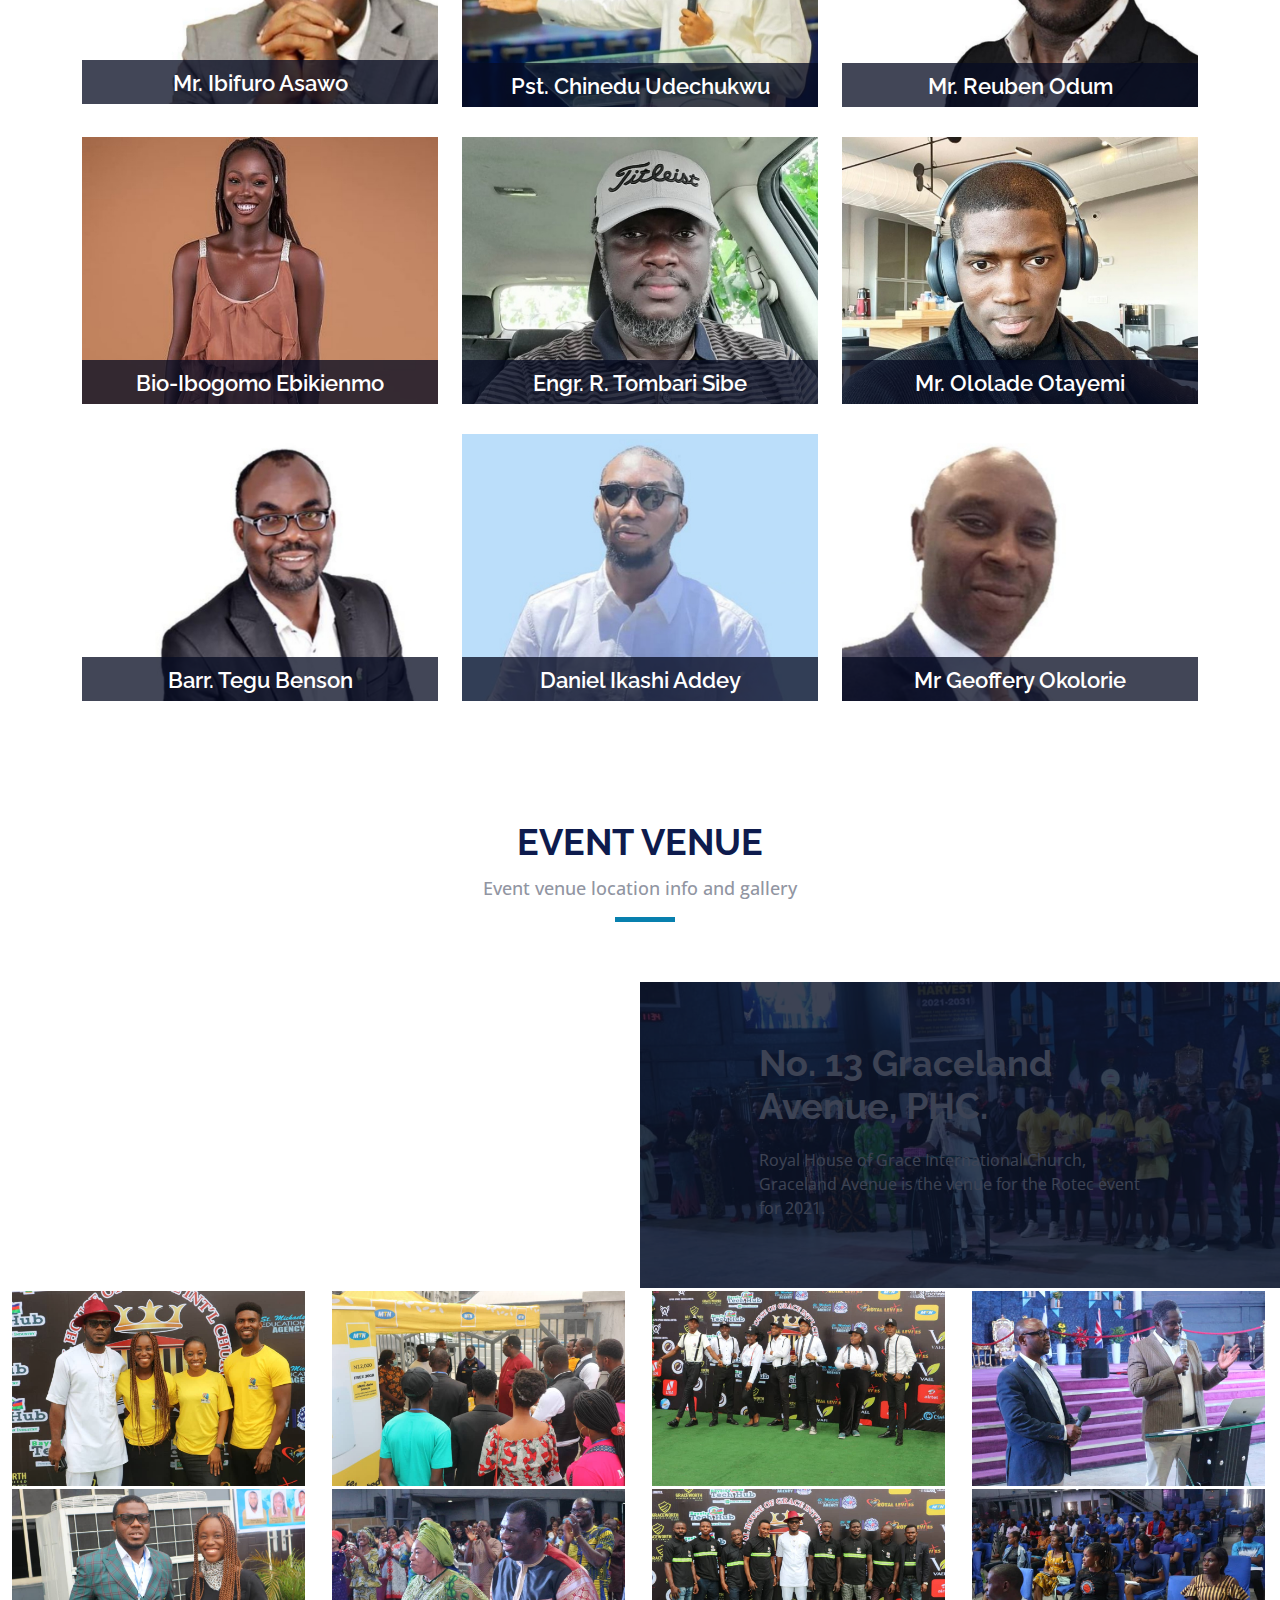
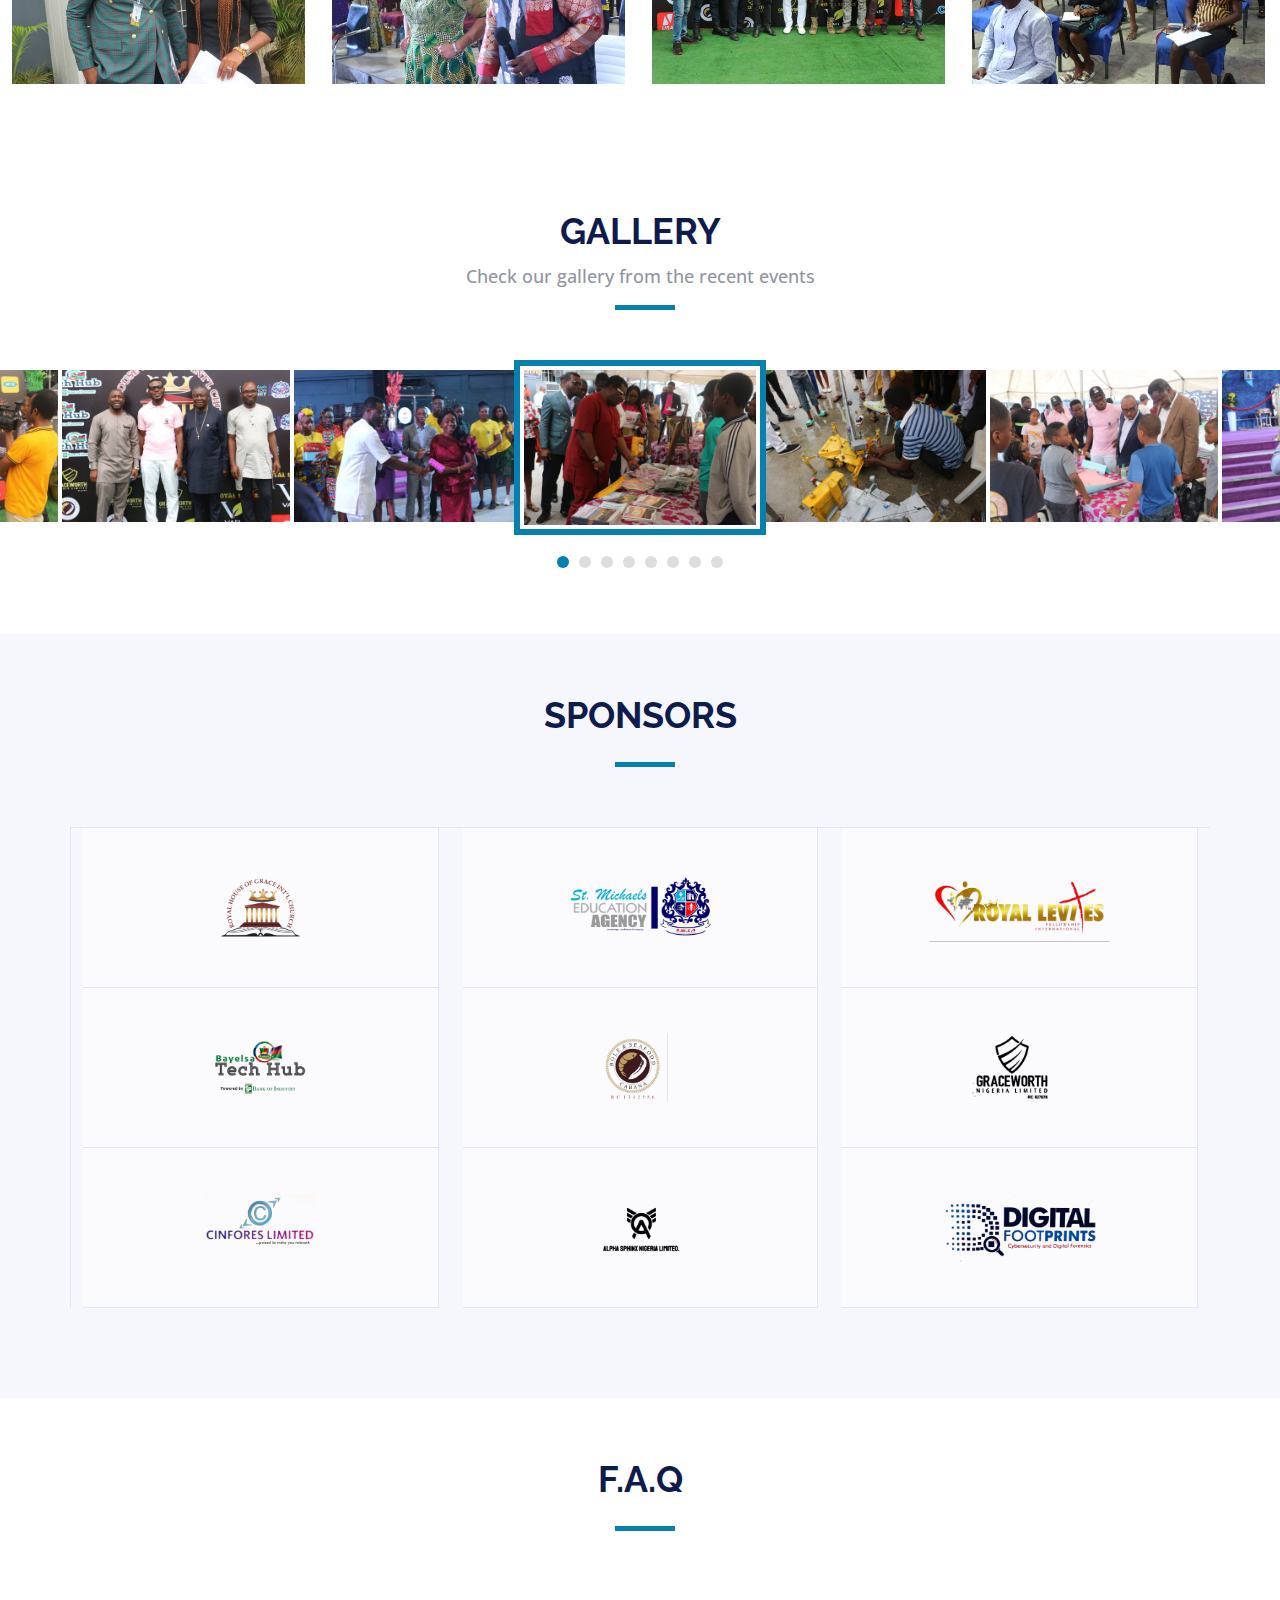
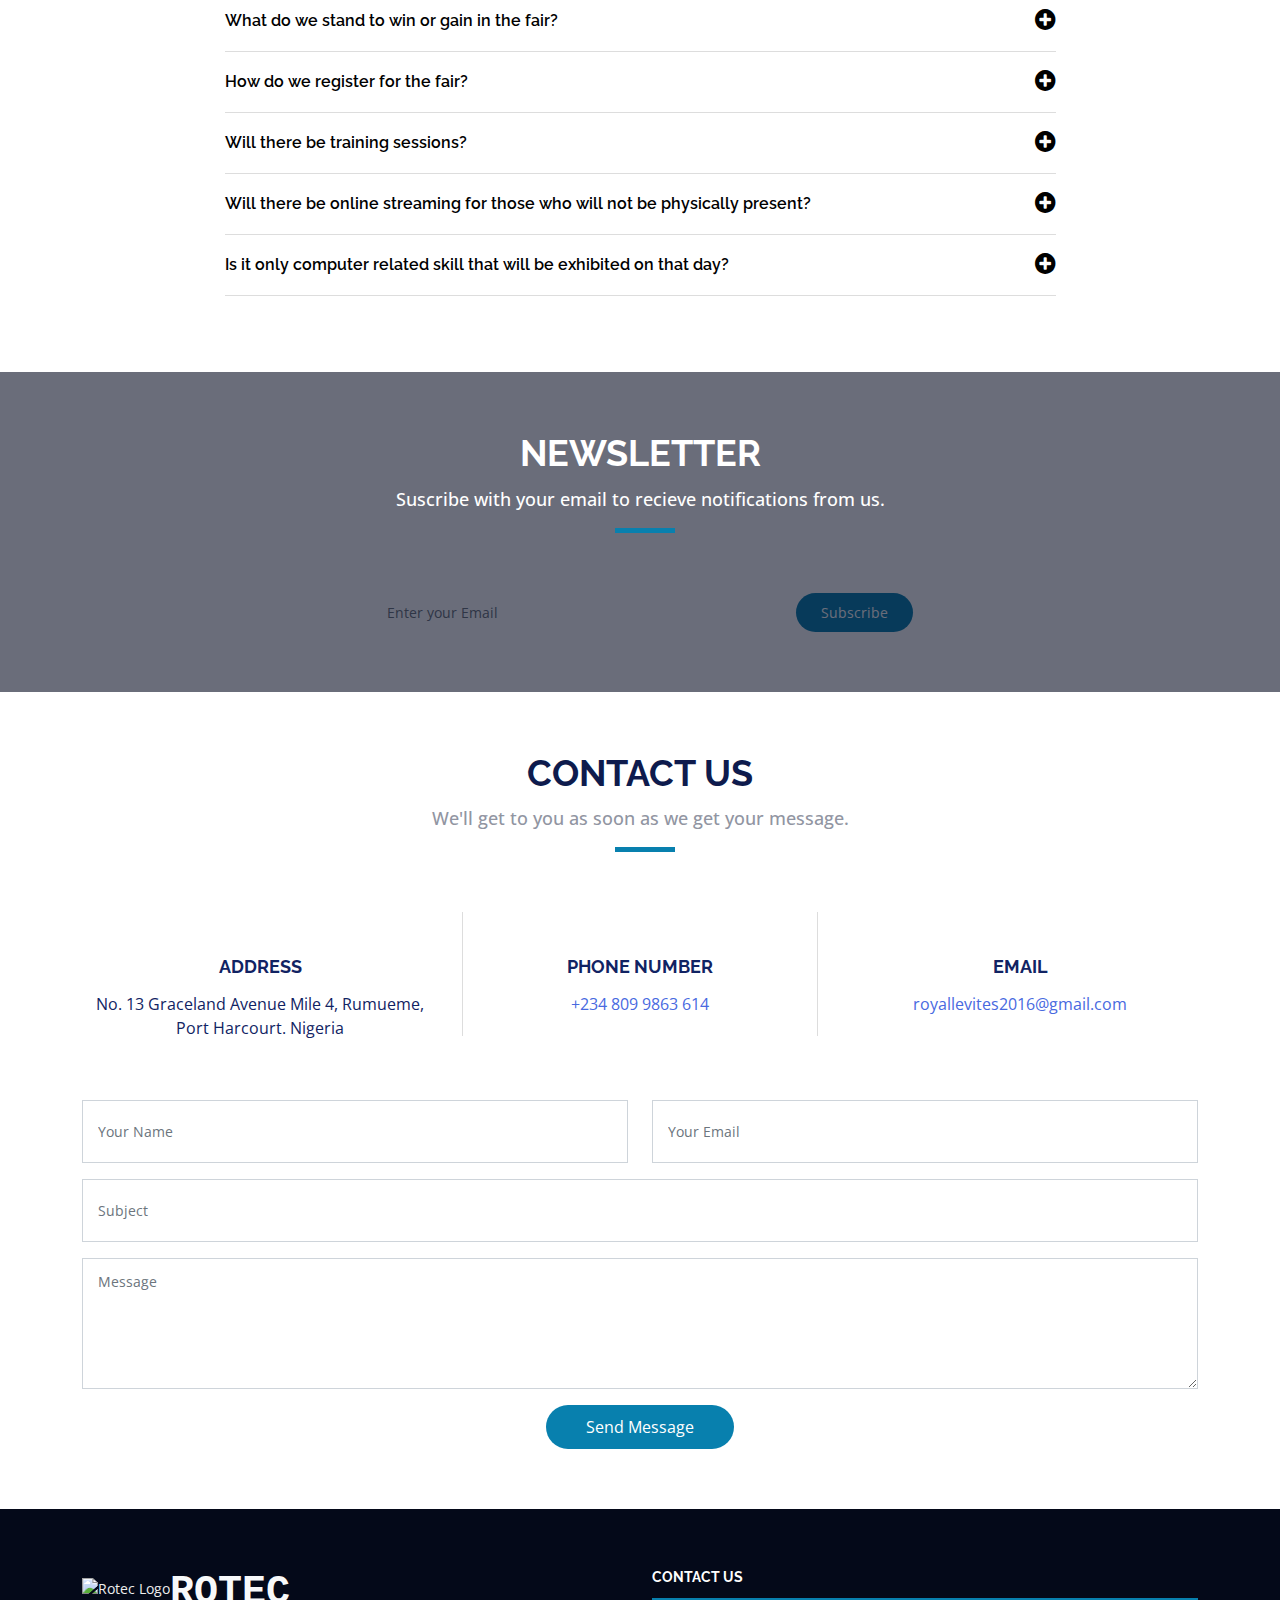
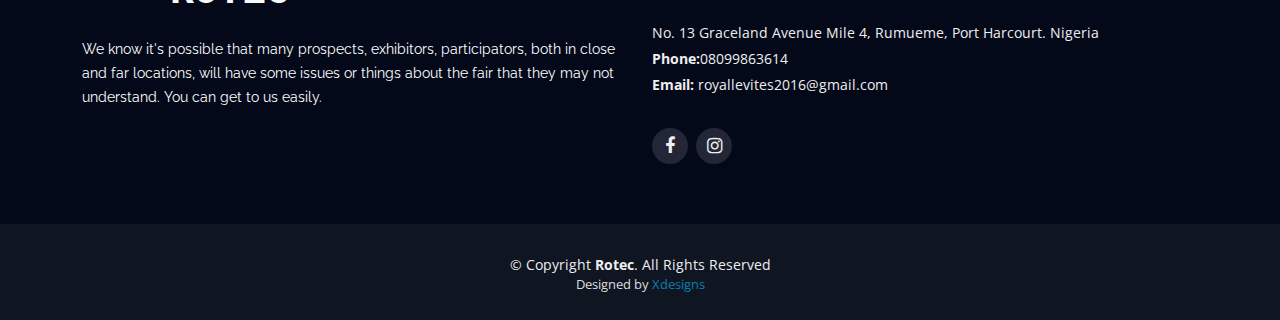
==== commit 4bed3b85: "Updated rotec" ====
--- a/index.html
+++ b/index.html
@@ -2,11 +2,13 @@
 <html lang="en">
 
 <head>
+
+  <!-- Meta -->
   <meta charset="utf-8">
   <meta content="width=device-width, initial-scale=1.0" name="viewport">
 
-  <title> Rotec21 Website</title>
-  <meta content="" name="description">
+  <title>Rotec - Royal Tech & Creative Fair </title>
+  <meta content="Royal Tech & Creative Fair" name="description">
   <meta content="" name="keywords">
 
   <!-- Favicons -->
@@ -14,15 +16,15 @@
   <link href="assets/img/apple-touch-icon.png" rel="apple-touch-icon">
 
   <!-- Google Fonts -->
-  <link href="https://fonts.googleapis.com/css?family=Open+Sans:300,300i,400,400i,600,600i,700,700i|Roboto:300,300i,400,400i,500,500i,600,600i,700,700i|Poppins:300,300i,400,400i,500,500i,600,600i,700,700i" rel="stylesheet">
+  <link href="https://fonts.googleapis.com/css?family=Open+Sans:300,300i,400,400i,700,700i|Raleway:300,400,500,700,800"
+    rel="stylesheet">
 
   <!-- Vendor CSS Files -->
+  <link href="assets/vendor/bootstrap/css/bootstrap.min.css" rel="stylesheet">
+  <link href="assets/vendor/venobox/venobox.css" rel="stylesheet">
+  <link href="assets/vendor/font-awesome/css/font-awesome.min.css" rel="stylesheet">
+  <link href="assets/vendor/owl.carousel/assets/owl.carousel.min.css" rel="stylesheet">
   <link href="assets/vendor/aos/aos.css" rel="stylesheet">
-  <link href="assets/vendor/bootstrap/css/bootstrap.min.css" rel="stylesheet">
-  <link href="assets/vendor/bootstrap-icons/bootstrap-icons.css" rel="stylesheet">
-  <link href="assets/vendor/boxicons/css/boxicons.min.css" rel="stylesheet">
-  <link href="assets/vendor/glightbox/css/glightbox.min.css" rel="stylesheet">
-  <link href="assets/vendor/swiper/swiper-bundle.min.css" rel="stylesheet">
 
   <!-- Main CSS File -->
   <link href="assets/css/style.css" rel="stylesheet">
@@ -33,654 +35,820 @@
 <body>
 
   <!-- ======= Header ======= -->
-  <header id="header" class="fixed-top ">
-    <div class="container d-flex align-items-center justify-content-between">
-       <a href="index.html" class="logo"><img src="assets/img/logo.png" alt="" class="img-fluid" width="50" height="50"></a>
-     <h1 class="logo" style="font-family: Arial, Helvetica, sans-serif; font-weight: bolder;" ><a href="index.html">ROYAL TECH & CREATIVE FAIR</a></h1>
-      <nav id="navbar" class="navbar">
-        <ul>
-          <li><a class="nav-link scrollto active" href="#hero">Home</a></li>
-          <li><a class="nav-link scrollto" href="#about">About</a></li>
-          <li><a class="nav-link scrollto" href="#services">Categories</a></li>
-          <li><a class="nav-link scrollto " href="#portfolio">Sponsors</a></li>
-          <li><a class="nav-link scrollto" href="#contact">Contact</a></li>
-          <li><a class="getstarted scrollto" href="#about">Get Started</a></li>
+  <header id="header">
+    <div class="container">
+
+      <!-- Logo -->
+      <div id="logo" class="pull-left d-flex">
+        <a href="index.html" class="scrollto fw-bold h4 text-white"><img src="assets/img/logo.png" alt="rotec logo" title="rotec logo"> ROTEC</a>
+      </div>
+
+      <nav id="nav-menu-container">
+        <ul class="nav-menu">
+          <li class="menu-active"><a href="index.html">Home</a></li>
+          <li><a href="#about">About</a></li>
+          <li><a href="#speakers">Speakers</a></li>
+          <li><a href="#venue">Venue</a></li>
+          <li><a href="#gallery">Gallery</a></li>
+          <li><a href="#supporters">Sponsors</a></li>
+          <li><a href="#contact">Contact</a></li>
+          <li class="buy-tickets"><a
+              href="https://docs.google.com/forms/d/e/1FAIpQLSdjNCYGPLVp0ntcwjSXaY7_v2eV05l_IMmS4NbkX1FZTDjZog/viewform?usp=send_form">Register</a>
+          </li>
         </ul>
-        <i class="bi bi-list mobile-nav-toggle"></i>
-      </nav><!-- .navbar -->
-
+      </nav><!-- #nav-menu-container -->
     </div>
   </header><!-- End Header -->
 
-  <!-- ======= Hero Section ======= -->
-  <section id="hero" class="d-flex align-items-center">
-
-    <div class="container-fluid" data-aos="fade-up">
-      <div class="row justify-content-center">
-        <div class="col-xl-5 col-lg-6 pt-3 pt-lg-0 order-2 order-lg-1 d-flex flex-column justify-content-center">
-          <h1>Are you tech savvy? Are you creative? <br> <span> Are you a skilled producer? </span>  </h1>
-          <h2>Then register to exhibit your products and creativity at Rotec21 on 26th - 28th November, 2021. </h2>
-          <div><a href="https://docs.google.com/forms/d/e/1FAIpQLSdjNCYGPLVp0ntcwjSXaY7_v2eV05l_IMmS4NbkX1FZTDjZog/viewform?usp=send_form" class="btn-get-started scrollto">Register Now</a></div>
-        </div>
-        <div class="col-xl-4 col-lg-6 order-1 order-lg-2 hero-img" data-aos="zoom-in" data-aos-delay="150">
-          <img src="assets/img/hero-img.png" class="img-fluid animated" alt="">
-        </div>
-      </div>
+  <!-- ======= Intro Section ======= -->
+  <section id="intro">
+    <div class="intro-container" data-aos="zoom-in" data-aos-delay="100">
+      <h1 class="mb-4 pb-0 font-stylish">ROYAL<br><span>TECH</span> & CREATIVE FAIR</h1>
+      <p class="mb-4 pb-0">26th - 28th November, 2021.</p>
+      <a href="https://www.instagram.com/tv/CV-71z0jSFm/?utm_source=ig_web_copy_link" class="venobox play-btn mb-4"
+        data-vbtype="video" data-autoplay="true"></a>
+      <a href="#about" class="about-btn scrollto">About The Event</a>
     </div>
-
-  </section><!-- End Hero -->
+  </section><!-- End Intro Section -->
 
   <main id="main">
 
     <!-- ======= About Section ======= -->
-    <section id="about" class="about">
-      <div class="container">
-
-        <div class="row">
-          <div class="col-lg-6 order-1 order-lg-2" data-aos="zoom-in" data-aos-delay="150">
-            <img src="assets/img/about.jpg" class="img-fluid" alt="">
-          </div>
-          <div class="col-lg-6 pt-4 pt-lg-0 order-2 order-lg-1 content" data-aos="fade-right">
-            <h3> Register, Exhibit & Win</h3>
-            <p class="fst-italic">
-              Exhibit and stand a chance to win a brand new smart phone  or other cash prizes.
-            </p>
-            <ul>
-              <li><i class="bi bi-check-circle"></i> Come and Learn from experienced and inspiring speakers as you begin your journey to creativity and innovation.</li>
-              <li><i class="bi bi-check-circle"></i> Come and Network and meet other Creative minds and potential investors.</li>
-              <li><i class="bi bi-check-circle"></i> Come and showcase your intellectual ability to create and build capacity as tech savvy and creative entrepreneur. </li>
-            </ul>
-            <a href="#" class="read-more">Read More <i class="bi bi-long-arrow-right"></i></a>
-          </div>
-        </div>
-
-      </div>
-    </section><!-- End About Section -->
-
-    <!-- ======= Counts Section ======= -->
-    <section id="counts" class="counts">
-      <div class="container">
-
-        <div class="row counters">
-
-          <div class="col-lg-3 col-6 text-center">
-            <span data-purecounter-start="0" data-purecounter-end="232" data-purecounter-duration="1" class="purecounter"></span>
-            <p>Clients</p>
-          </div>
-
-          <div class="col-lg-3 col-6 text-center">
-            <span data-purecounter-start="0" data-purecounter-end="100" data-purecounter-duration="1" class="purecounter"></span>
-            <p>Projects</p>
-          </div>
-
-          <div class="col-lg-3 col-6 text-center">
-            <span data-purecounter-start="0" data-purecounter-end="72" data-purecounter-duration="1" class="purecounter"></span>
-            <p>Hours Of Support</p>
-          </div>
-
-          <div class="col-lg-3 col-6 text-center">
-            <span data-purecounter-start="0" data-purecounter-end="15" data-purecounter-duration="1" class="purecounter"></span>
-            <p> Sponsors</p>
-          </div>
-
-        </div>
-
-      </div>
-    </section><!-- End Counts Section -->
-
-    <!-- ======= Services Section ======= -->
-    <section id="services" class="services section-bg">
+    <section id="about">
       <div class="container" data-aos="fade-up">
-
-        <div class="section-title" id="abou">
-          <h2> CATEGORIES </h2>
-          <p> These are the segmented categories each exhibitor or participator is meant to choose to benefit from Rotec21. Your category will determine the team you are to work with.</p>
-        </div>
-        <div class="container">
-          <div class="row g-2">
-            <div class="col-12 col-lg-6  col-md-6 col-sm-12" data-aos="zoom-in" data-aos-delay="200">
-              <div class="icon-box iconbox-orange ">
-                <div class="icon">
-                  <svg width="100" height="100" viewBox="0 0 600 600" xmlns="http://www.w3.org/2000/svg">
-                    <path stroke="none" stroke-width="0" fill="#f5f5f5" d="M300,582.0697525312426C382.5290701553225,586.8405444964366,449.9789794690241,525.3245884688669,502.5850820975895,461.55621195738473C556.606425686781,396.0723002908107,615.8543463187945,314.28637112970534,586.6730223649479,234.56875336149918C558.9533121215079,158.8439757836574,454.9685369536778,164.00468322053177,381.49747125262974,130.76875717737553C312.15926192815925,99.40240125094834,248.97055460311594,18.661163978235184,179.8680185752513,50.54337015887873C110.5421016452524,82.52863877960104,119.82277516462835,180.83849132639028,109.12597500060166,256.43424936330496C100.08760227029461,320.3096726198365,92.17705696193138,384.0621239912766,124.79988738764834,439.7174275375508C164.83382741302287,508.01625554203684,220.96474134820875,577.5009287672846,300,582.0697525312426"></path>
-                  </svg>
-                  <i class="bx bx-file"></i>
-                </div>
-                <h4><a href=""> Production</a></h4>
-                <p>Engineering, Agriculture Furniture, Mechanical, Electrical. </p>
-              </div>
-            </div>
-  
-  
-            <div class="col-12 col-lg-6 col-md-6 col-sm-12" data-aos="zoom-in" data-aos-delay="100">
-              <div class="icon-box iconbox-yellow">
-                <div class="icon">
-                  <svg width="100" height="100" viewBox="0 0 600 600" xmlns="http://www.w3.org/2000/svg">
-                    <path stroke="none" stroke-width="0" fill="#f5f5f5" d="M300,503.46388370962813C374.79870501325706,506.71871716319447,464.8034551963731,527.1746412648533,510.4981551193396,467.86667711651364C555.9287308511215,408.9015244558933,512.6030010748507,327.5744911775523,490.211057578863,256.5855673507754C471.097692560561,195.9906835881958,447.69079081568157,138.11976852964426,395.19560036434837,102.3242989838813C329.3053358748298,57.3949838291264,248.02791733380457,8.279543830951368,175.87071277845988,42.242879143198664C103.41431057327972,76.34704239035025,93.79494320519305,170.9812938413882,81.28167332365135,250.07896920659033C70.17666984294237,320.27484674793965,64.84698225790005,396.69656628748305,111.28512138212992,450.4950937839243C156.20124167950087,502.5303643271138,231.32542653798444,500.4755392045468,300,503.46388370962813"></path>
-                  </svg>
-                  <i class="bx bx-layer"></i>
-                </div>
-                <h4><a href="">Invention </a></h4>
-               <p> Something innovative and lucrative, no one has ever done before. </p>
-              </div>
-            </div>
-  
-            <div class="col-12 col-md-6 col-lg-6 col-sm-12" data-aos="zoom-in" data-aos-delay="200">
-              <div class="icon-box iconbox-red">
-                <div class="icon">
-                 <svg width="100" height="100" viewBox="0 0 600 600" xmlns="http://www.w3.org/2000/svg">
-  
-                    <path stroke="none" stroke-width="0" fill="#f5f5f5" d="M300,541.5067337569781C382.14930387511276,545.0595476570109,479.8736841581634,548.3450877840088,526.4010558755058,480.5488172755941C571.5218469581645,414.80211281144784,517.5187510058486,332.0715597781072,496.52539010469104,255.14436215662573C477.37192572678356,184.95920475031193,473.57363656557914,105.61284051026155,413.0603344069578,65.22779650032875C343.27470386102294,18.654635553484475,251.2091493199835,5.337323636656869,175.0934190732945,40.62881213300186C97.87086631185822,76.43348514350839,51.98124368387456,156.15599469081315,36.44837278890362,239.84606092416172C21.716077023791087,319.22268207091537,43.775223500013084,401.1760424656574,96.891909868211,461.97329694683043C147.22146801428983,519.5804099606455,223.5754009179313,538.201503339737,300,541.5067337569781"></path>
-  
-                  </svg>
-                  <i class="bx bx-slideshow"></i>
-                </div>
-                <h4><a href=""> Technology </a></h4>
-                <p> IT, Robotics, programming, Computer, App Developers, Graphic design. </p>
-              </div>
-            </div>
-  
-            <div class="col-12 col-lg-6 col-md-6 col-sm-12" data-aos="zoom-in" data-aos-delay="300">
-              <div class="icon-box iconbox-teal">
-                <div class="icon">
-                  <svg width="100" height="100" viewBox="0 0 600 600" xmlns="http://www.w3.org/2000/svg">
-  
-                    <path stroke="none" stroke-width="0" fill="#f5f5f5" d="M300,521.0016835830174C376.1290562159157,517.8887921683347,466.0731472004068,529.7835943286574,510.70327084640275,468.03025145048787C554.3714126377745,407.6079735673963,508.03601936045806,328.9844924480964,491.2728898941984,256.3432110539036C474.5976632858925,184.082847569629,479.9380746630129,96.60480741107993,416.23090153303,58.64404602377083C348.86323505073057,18.502131276798302,261.93793281208167,40.57373210992963,193.5410806939664,78.93577620505333C130.42746243093433,114.334589627462,98.30271207620316,179.96522072025542,76.75703585869454,249.04625023123273C51.97151888228291,328.5150500222984,13.704378332031375,421.85034740162234,66.52175969318436,486.19268352777647C119.04800174914682,550.1803526380478,217.28368757567262,524.383925680826,300,521.0016835830174"></path>
-  
-                  </svg>
-                  <i class="bx bx-arch"></i>
-                </div>
-                <h4><a href=""> Creative Arts </a></h4>
-                <p>Fashion Design, Fine arts, Painting, indoor and outdoor Sculptures, etc. </p>
-              </div>
-            </div>
-  
-          </div>
-
-        </div>
-         
-        </div>
-
-      </div>
-    </section><!-- End Services Section -->
-
-    <!-- ======= Features Section ======= -->
-    <section id="features" class="features">
-      <div class="container" data-aos="fade-up">
-
-        <div class="section-title">
-          <h2>ABOUT US</h2>
-          <p> Royal Tech and creative fair is an annual event that is being organize by the Royal Levites Fellowship international, an arm of the Royal House Of Grace international church. Our aim for the fair is to contribute to the development of technology and creativity in our society. Technology and creativity is currently ruling the world. Therefore it is crucial that will take advantage of all technological and creative opportunies to give us an edge in a very competitive and tech savvy world. </p>
-        </div>
-
-   <section id="about" class="about">
-     
-          
-     </section>
-
-        <div class="row">
-          <div class="col-lg-6 order-2 order-lg-1 d-flex flex-column align-items-lg-center">
-            <div class="icon-box mt-5 mt-lg-0" data-aos="fade-up" data-aos-delay="100">
-              <i class="bx bx-receipt"></i>
-              <h4>Document</h4>
-              <p> We have our annual document of our projects during the technical event. </p>
-            </div>
-            <div class="icon-box mt-5" data-aos="fade-up" data-aos-delay="200">
-              <i class="bx bx-cube-alt"></i>
-              <h4> Cloud</h4>
-              <p> We have an advanced database of all our Participators and exhibitors during the event. </p>
-            </div>
-            <div class="icon-box mt-5" data-aos="fade-up" data-aos-delay="300">
-              <i class="bx bx-images"></i>
-              <h4> Gallery </h4>
-              <p> We keep memories, pictures and videos, etc., of each project done by our exhibitors. </p>
-            </div>
-            <div class="icon-box mt-5" data-aos="fade-up" data-aos-delay="400">
-              <i class="bx bx-shield"></i>
-              <h4> Cyber Security </h4>
-              <p> We assure you good and advanced security system internally and externally. </p>
-            </div>
-          </div>
-          <div class="image col-lg-6 order-1 order-lg-2 " data-aos="zoom-in" data-aos-delay="100">
-            <img src="assets/img/features.svg" alt="" class="img-fluid">
-          </div>
-        </div>
-
-      </div>
-    </section><!-- End Features Section -->
-
-    <!-- ======= Testimonials Section ======= -->
-    <section id="testimonials" class="testimonials section-bg">
-      <div class="container" data-aos="fade-up">
-
-        <div class="section-title">
-          <h2> THE TEAM </h2>
-          <p> We believe in oneness and unity amongst each other as we explore and exploit our ideas in making every session of the event a success. Secrets are not allowed when we work as a team. We are hardworking, creative and we exhibit a future minded lifestyle. </p>
-        </div>
-
-        <div class="testimonials-slider swiper" data-aos="fade-up" data-aos-delay="100">
-          <div class="swiper-wrapper">
-
-            <div class="swiper-slide">
-              <div class="testimonial-item">
-                <p>
-                  <i class="bx bxs-quote-alt-left quote-icon-left"></i>
-                  Rotec is an opportunity for young people to fast forward their future because they are the leaders of today. We can be the best, if only we do believe. 
-                  <i class="bx bxs-quote-alt-right quote-icon-right"></i>
-                </p>
-                <img src="assets/img/testimonials/testimonials-1.png" class="testimonial-img" alt="">
-                <h3> Pastor Michael Zilly Aggrey </h3>
-                <h4> Executive Director</h4>
-              </div>
-            </div><!-- End testimonial item -->
-
-            <div class="swiper-slide">
-              <div class="testimonial-item">
-                <p>
-                  <i class="bx bxs-quote-alt-left quote-icon-left"></i>
-                 Your potential is within you. If you dare to reach out to as many people as possible with your tech expertise, then this is your grand opportunity. 
-                  <i class="bx bxs-quote-alt-right quote-icon-right"></i>
-                </p>
-                <img src="assets/img/testimonials/testimonials-2.jpg" class="testimonial-img" alt="">
-                <h3>Stella Michael Aggrey</h3>
-                <h4>Secretary</h4>
-              </div>
-            </div><!-- End testimonial item -->
-
-            <div class="swiper-slide">
-              <div class="testimonial-item">
-                <p>
-                  <i class="bx bxs-quote-alt-left quote-icon-left"></i>
-                 In the last 10 years the world has gone from ‘connected’ to ‘hyperconnected’, with technological revolutions driving the worlds economies. 
-                  <i class="bx bxs-quote-alt-right quote-icon-right"></i>
-                </p>
-                <img src="assets/img/testimonials/testimonials-3.jpg" class="testimonial-img" alt="">
-                <h3>Gospel Ikashi Addey</h3>
-                <h4>Social Media Influencer</h4>
-              </div>
-            </div><!-- End testimonial item -->
-
-            <div class="swiper-slide">
-              <div class="testimonial-item">
-                <p>
-                  <i class="bx bxs-quote-alt-left quote-icon-left"></i>
-                  The secret of becoming the best entrepreneur in the future is in your ability to create your tomorrow's vision today. Do not settle for less. <i class="bx bxs-quote-alt-right quote-icon-right"></i>
-                </p>
-                <img src="assets/img/testimonials/testimonials-4.jpg" class="testimonial-img" alt="">
-                <h3>Ebi Bio</h3>
-                <h4> Robotic/Web Developer </h4>
-              </div>
-            </div><!-- End testimonial item -->
-
-            <div class="swiper-slide">
-              <div class="testimonial-item">
-                <p>
-                  <i class="bx bxs-quote-alt-left quote-icon-left"></i>
-                  The secret of becoming the best entrepreneur in the future is in your ability to create your tomorrow's vision today. Do not settle for less. <i class="bx bxs-quote-alt-right quote-icon-right"></i>
-                </p>
-                <img src="assets/img/testimonials/testimonials-5.jpg" class="testimonial-img" alt="">
-                <h3>Mrs Elizabeth Membre</h3>
-                <h4> Legal Practitioner </h4>
-              </div>
-            </div><!-- End testimonial item -->
-
-
-
-            <div class="swiper-slide">
-              <div class="testimonial-item">
-                <p>
-                  <i class="bx bxs-quote-alt-left quote-icon-left"></i>
-                  	Your visual capability can be boosted by your humility and simple response of positive approach towards those that are more experienced than you. 
-                  <i class="bx bxs-quote-alt-right quote-icon-right"></i>
-                </p>
-                <img src="assets/img/testimonials/testimonials-6.jpg" class="testimonial-img" alt="">
-                <h3>Chris Nyeche </h3>
-                <h4>Video Editor</h4>
-              </div>
-            </div><!-- End testimonial item -->
-
-          </div>
-          <div class="swiper-pagination"></div>
-        </div>
-
-      </div>
-    </section><!-- End Testimonials Section -->
-
-    <!-- ======= Sponsors Section ======= -->
-    <section id="portfolio" class="portfolio">
-      <div class="container" data-aos="fade-up">
-
-        <div class="section-title">
-          <h2> Sponsors </h2>
-          <p> Our sponsors are widely recognized in the technological world both nationally and internationally. Big tech giants that and other large firms have come together to support this vision to make Rotec21 a huge success.</p>
-        </div>
-
-        <div class="row">
-          <div class="col-lg-12 d-flex justify-content-center">
-            <ul id="portfolio-flters">
-              <li data-filter="*" class="filter-active">All</li>
-              <li data-filter=".filter-app">Ro</li>
-              <li data-filter=".filter-card">Tec</li>
-              <li data-filter=".filter-web">21</li>
-            </ul>
-          </div>
-        </div>
-
-        <div class="row portfolio-container">
-
-          <div class="col-lg-4 col-md-6 portfolio-item filter-app">
-            <div class="portfolio-wrap">
-              <img src="assets/img/portfolio/portfolio-1.jpg" class="img-fluid" alt="">
-              <div class="portfolio-info">
-                <h4>Church</h4>
-                <p>Host</p>
-              </div>
-              <div class="portfolio-links">
-                <a href="assets/img/portfolio/portfolio-1.jpg" data-gallery="portfolioGallery" class="portfolio-lightbox" title="App 1"><i class="bx bx-plus"></i></a>
-                <a href="sponsor-details.html" title="More Details"><i class="bx bx-link"></i></a>
-              </div>
-            </div>
-          </div>
-
-          <div class="col-lg-4 col-md-6 portfolio-item filter-web">
-            <div class="portfolio-wrap">
-              <img src="assets/img/portfolio/portfolio-2.jpg" class="img-fluid" alt="">
-              <div class="portfolio-info">
-                <h4>Education </h4>
-                <p>School Academy</p>
-              </div>
-              <div class="portfolio-links">
-                <a href="assets/img/portfolio/portfolio-2.jpg" data-gallery="portfolioGallery" class="portfolio-lightbox" title="Web 3"><i class="bx bx-plus"></i></a>
-                <a href="sponsor-details.html" title="More Details"><i class="bx bx-link"></i></a>
-              </div>
-            </div>
-          </div>
-
-          <div class="col-lg-4 col-md-6 portfolio-item filter-app">
-            <div class="portfolio-wrap">
-              <img src="assets/img/portfolio/portfolio-3.jpg" class="img-fluid" alt="">
-              <div class="portfolio-info">
-                <h4>Church</h4>
-                <p>Fellowship</p>
-              </div>
-              <div class="portfolio-links">
-                <a href="assets/img/portfolio/portfolio-3.jpg" data-gallery="portfolioGallery" class="portfolio-lightbox" title="App 2"><i class="bx bx-plus"></i></a>
-                <a href="sponsor-details.html" title="More Details"><i class="bx bx-link"></i></a>
-              </div>
-            </div>
-          </div>
-
-          <div class="col-lg-4 col-md-6 portfolio-item filter-card">
-            <div class="portfolio-wrap">
-              <img src="assets/img/portfolio/portfolio-4.jpg" class="img-fluid" alt="">
-              <div class="portfolio-info">
-                <h4>Tech</h4>
-                <p>Technology Firm</p>
-              </div>
-              <div class="portfolio-links">
-                <a href="assets/img/portfolio/portfolio-4.jpg" data-gallery="portfolioGallery" class="portfolio-lightbox" title="Card 2"><i class="bx bx-plus"></i></a>
-                <a href="sponsor-details.html" title="More Details"><i class="bx bx-link"></i></a>
-              </div>
-            </div>
-          </div>
-
-          <div class="col-lg-4 col-md-6 portfolio-item filter-web">
-            <div class="portfolio-wrap">
-              <img src="assets/img/portfolio/portfolio-5.jpg" class="img-fluid" alt="">
-              <div class="portfolio-info">
-                <h4>Tech</h4>
-                <p>Technology Organization</p>
-              </div>
-              <div class="portfolio-links">
-                <a href="assets/img/portfolio/portfolio-5.jpg" data-gallery="portfolioGallery" class="portfolio-lightbox" title="Web 2"><i class="bx bx-plus"></i></a>
-                <a href="sponsor-details.html" title="More Details"><i class="bx bx-link"></i></a>
-              </div>
-            </div>
-          </div>
-
-          <div class="col-lg-4 col-md-6 portfolio-item filter-app">
-            <div class="portfolio-wrap">
-              <img src="assets/img/portfolio/portfolio-6.jpg" class="img-fluid" alt="">
-              <div class="portfolio-info">
-                <h4>Food</h4>
-                <p>Restaurant</p>
-              </div>
-              <div class="portfolio-links">
-                <a href="assets/img/portfolio/portfolio-6.jpg" data-gallery="portfolioGallery" class="portfolio-lightbox" title="App 3"><i class="bx bx-plus"></i></a>
-                <a href="sponsor-details.html" title="More Details"><i class="bx bx-link"></i></a>
-              </div>
-            </div>
-          </div>
-
-          <div class="col-lg-4 col-md-6 portfolio-item filter-card">
-            <div class="portfolio-wrap">
-              <img src="assets/img/portfolio/portfolio-7.jpg" class="img-fluid" alt="">
-              <div class="portfolio-info">
-                <h4>Education</h4>
-                <p>Training</p>
-              </div>
-              <div class="portfolio-links">
-                <a href="assets/img/portfolio/portfolio-7.jpg" data-gallery="portfolioGallery" class="portfolio-lightbox" title="Card 1"><i class="bx bx-plus"></i></a>
-                <a href="sponsor-details.html" title="More Details"><i class="bx bx-link"></i></a>
-              </div>
-            </div>
-          </div>
-
-          <div class="col-lg-4 col-md-6 portfolio-item filter-card">
-            <div class="portfolio-wrap">
-              <img src="assets/img/portfolio/portfolio-8.jpg" class="img-fluid" alt="">
-              <div class="portfolio-info">
-                <h4>Tech</h4>
-                <p>Technology Firm</p>
-              </div>
-              <div class="portfolio-links">
-                <a href="assets/img/portfolio/portfolio-8.jpg" data-gallery="portfolioGallery" class="portfolio-lightbox" title="Card 3"><i class="bx bx-plus"></i></a>
-                <a href="sponsor-details.html" title="More Details"><i class="bx bx-link"></i></a>
-              </div>
-            </div>
-          </div>
-
-          <div class="col-lg-4 col-md-6 portfolio-item filter-web">
-            <div class="portfolio-wrap">
-              <img src="assets/img/portfolio/portfolio-9.jpg" class="img-fluid" alt="">
-              <div class="portfolio-info">
-                <h4>Tech</h4>
-                <p>Technology Company</p>
-              </div>
-              <div class="portfolio-links">
-                <a href="assets/img/portfolio/portfolio-9.jpg" data-gallery="portfolioGallery" class="portfolio-lightbox" title="Web 3"><i class="bx bx-plus"></i></a>
-                <a href="sponsor-details.html" title="More Details"><i class="bx bx-link"></i></a>
-              </div>
-            </div>
-          </div>
-
-        </div>
-
-      </div>
-    </section><!-- End Portfolio Section -->
-
-    <br>
-    <br>
-
-<!-- Photo Gallery Section -->
-<section>
-  <div class="section-title">
-    <h2> Gallery </h2>
-    <p> This ia a gallery preview of all that happened during the big tech event</p>
-  </div>
-    <div id="carouselExampleDark" class="carousel carousel-dark slide" data-bs-ride="carousel">
-      <div class="carousel-indicators">
-        <button type="button" data-bs-target="#carouselExampleDark" data-bs-slide-to="0" class="active" aria-current="true" aria-label="Slide 1"></button>
-        <button type="button" data-bs-target="#carouselExampleDark" data-bs-slide-to="1" aria-label="Slide 2"></button>
-        <button type="button" data-bs-target="#carouselExampleDark" data-bs-slide-to="2" aria-label="Slide 3"></button>
-      </div>
-      <div class="carousel-inner container">
-        <div class="carousel-item active" data-bs-interval="10000">
-          <img src="./assets/img/gallery/D1/d1slide.jpg" class="d-block w-100 img-fluid" alt="...">
-          <div class="carousel-caption" style="color: white; background-color: blueviolet; opacity: 80%">
-            <h5>Day One </h5>
-            <p>The first day kicks off with the registration and arrival of the participators and exhibitors</p> 
-            <a href="./gallery.html" class="btn" style="background-color: white; color: blueviolet;">View More <i class="bi bi-long-arrow-right"></i></a>
-          </div>
-        </div>
-        <div class="carousel-item" data-bs-interval="2000">
-          <img src="./assets/img/gallery/D2/d2slide.jpg" class="d-block w-100 img-fluid" alt="...">
-          <div class="carousel-caption" style="color: white; background-color: blueviolet; opacity: 80%">
-            <h5>Day Two </h5>
-            <p>The second day continues as the full team is prepared and the exhibitors are ready for the fair</p> 
-            <a href="./gallery.html" class="btn" style="background-color: white; color: blueviolet;">View More <i class="bi bi-long-arrow-right"></i></a>
-          </div>
-        </div>
-        <div class="carousel-item">
-          <img src="./assets/img/gallery/D3/d3slide.jpg" class="d-block w-100 img-fluid" alt="...">
-          <div class="carousel-caption" style="color: white; background-color: blueviolet; opacity: 80%">
-            <h5>Day Three </h5>
-            <p>The thanksgiving service were the awards were officially handed to all the exhibitors</p> 
-            <a href="./gallery.html" class="btn" style="background-color: white; color: blueviolet;">View More <i class="bi bi-long-arrow-right"></i></a>
-          </div>
-        </div>
-      </div>
-      <button class="carousel-control-prev" type="button" data-bs-target="#carouselExampleDark" data-bs-slide="prev">
-        <span class="carousel-control-prev-icon" aria-hidden="true"></span>
-        <span class="visually-hidden">Previous</span>
-      </button>
-      <button class="carousel-control-next" type="button" data-bs-target="#carouselExampleDark" data-bs-slide="next">
-        <span class="carousel-control-next-icon" aria-hidden="true"></span>
-        <span class="visually-hidden">Next</span>
-      </button>
-    </div>
-</section>
-
-<!-- End Photo Gallery  Section -->
-
-
-
-    <!-- ======= Frequently Asked Questions Section ======= -->
-    <section id="faq" class="faq">
-      <div class="container" data-aos="fade-up">
-
-        <div class="section-title">
-          <h2>Frequently Asked Questions</h2>
-          <p> We know it's possible that many prospects, exhibitors, Participators, both in close and far locations, will have some issues or things about the fair that they may not understand. So we have outlined most of the frequently asked questions and  we have also answered them. </p>
-        </div>
-
-        <div class="faq-list">
-          <ul>
-            <li data-aos="fade-up" data-aos="fade-up" data-aos-delay="100">
-              <i class="bx bx-help-circle icon-help"></i> <a data-bs-toggle="collapse" class="collapse" data-bs-target="#faq-list-1"> What do  we stand to win or gain in the fair? <i class="bx bx-chevron-down icon-show"></i><i class="bx bx-chevron-up icon-close"></i></a>
-              <div id="faq-list-1" class="collapse show" data-bs-parent=".faq-list">
-                <p>
-                  As listed in the website, there are categories and winners of each categories stand to win brand new phones and many more gifts. 
-                </p>
-              </div>
-            </li>
-
-            <li data-aos="fade-up" data-aos-delay="200">
-              <i class="bx bx-help-circle icon-help"></i> <a data-bs-toggle="collapse" data-bs-target="#faq-list-2" class="collapsed"> How do we register for the fair? <i class="bx bx-chevron-down icon-show"></i><i class="bx bx-chevron-up icon-close"></i></a>
-              <div id="faq-list-2" class="collapse" data-bs-parent=".faq-list">
-                <p>
-                  There are two ways by which you can register, it is either you register online by following the link or you come to the location, pick a form, fill it and then submit.
-                </p>
-              </div>
-            </li>
-
-            <li data-aos="fade-up" data-aos-delay="300">
-              <i class="bx bx-help-circle icon-help"></i> <a data-bs-toggle="collapse" data-bs-target="#faq-list-3" class="collapsed"> Will there be training sessions? <i class="bx bx-chevron-down icon-show"></i><i class="bx bx-chevron-up icon-close"></i></a>
-              <div id="faq-list-3" class="collapse" data-bs-parent=".faq-list">
-                <p>
-                  Yes! Different tutors and experienced people will be there to lecture you on achieving goals and become a tech expert in any field of your choice. 
-                </p>
-              </div>
-            </li>
-
-            <li data-aos="fade-up" data-aos-delay="400">
-              <i class="bx bx-help-circle icon-help"></i> <a data-bs-toggle="collapse" data-bs-target="#faq-list-4" class="collapsed"> Will there be online streaming for those who will not be physically present? <i class="bx bx-chevron-down icon-show"></i><i class="bx bx-chevron-up icon-close"></i></a>
-              <div id="faq-list-4" class="collapse" data-bs-parent=".faq-list">
-                <p>
-                Absolutely! People who are very far, who will not be physically present during the event can also benefit from our online platforms. They are to hook up and watch our live streaming during this spectacular event. 
-                </p>
-              </div>
-            </li>
-
-            <li data-aos="fade-up" data-aos-delay="500">
-              <i class="bx bx-help-circle icon-help"></i> <a data-bs-toggle="collapse" data-bs-target="#faq-list-5" class="collapsed"> Is it only computer related skill that will be exhibited on that day? <i class="bx bx-chevron-down icon-show"></i><i class="bx bx-chevron-up icon-close"></i></a>
-              <div id="faq-list-5" class="collapse" data-bs-parent=".faq-list">
-                <p>
-                No. The categories are self explanatory. People who have skills in different skills like fashion designing, art work, manufacturing of products, hardware and software inventions is also allowed to participate and exhibit during the event. 
-                </p>
-              </div>
-            </li>
-
-          </ul>
-        </div>
-
-      </div>
-    </section><!-- End Frequently Asked Questions Section -->
-
-    <!-- ======= Contact Section ======= -->
-    <section id="contact" class="contact section-bg">
-      <div class="container" data-aos="fade-up">
-
-        <div class="section-title">
-          <h2>Contact Us</h2>
-          <p> If you have further questions or enquiries, based on any information about the event, location or any additional information, please feel free to contact us on our various platforms.</p>
-        </div>
-
         <div class="row">
           <div class="col-lg-6">
-            <div class="info-box mb-4">
-              <i class="bx bx-map"></i>
-              <h3>Our Address</h3>
-              <p>No. 13 Graceland Avenue, Mile 4, Rumueme, Port Harcourt. </p>
-            </div>
-          </div>
-
-          <div class="col-lg-3 col-md-6">
-            <div class="info-box  mb-4">
-              <i class="bx bx-envelope"></i>
-              <h3>Email Us</h3>
-              <p>royallevites2016@gmail.com</p>
-            </div>
-          </div>
-
-          <div class="col-lg-3 col-md-6">
-            <div class="info-box  mb-4">
-              <i class="bx bx-phone-call"></i>
-              <h3>Call Us</h3>
-              <p>+234 809 9863 614 </p>
-            </div>
-          </div>
-
+            <h2>About The Event</h2>
+            <p>Royal Tech and creative fair is an annual event that is being organize by the Royal Levites Fellowship
+              international, an arm of the Royal House Of Grace international church. Our aim for the fair is to
+              contribute to the development of technology and creativity in our society. Technology and creativity is
+              currently ruling the world. Therefore it is crucial that will take advantage of all technological and
+              creative opportunies to give us an edge in a very competitive and tech savvy world.</p>
+          </div>
+          <div class="col-lg-3">
+            <h3>Where</h3>
+            <p>No. 13 Graceland Avenue, Tombia extension, G.R.A, PHC</p>
+          </div>
+          <div class="col-lg-3">
+            <h3>When</h3>
+            <p>Friday to Sunday<br>26th - 28th November, 2021.</p>
+          </div>
+        </div>
+      </div>
+    </section><!-- End About Section -->
+
+    <!-- ======= Speakers Section ======= -->
+    <section id="speakers">
+      <div class="container" data-aos="fade-up">
+        <div class="section-header">
+          <h2>Event Speakers</h2>
+          <p>Here are some of our speakers</p>
         </div>
 
         <div class="row">
 
-
-          <div class="col-12">
-            <form action="forms/contact.php" method="post" role="form" class="php-email-form">
-              <div class="row">
-                <div class="col-md-6 form-group">
-                  <input type="text" name="name" class="form-control" id="name" placeholder="Your Name" required>
-                </div>
-                <div class="col-md-6 form-group mt-3 mt-md-0">
-                  <input type="email" class="form-control" name="email" id="email" placeholder="Your Email" required>
-                </div>
-              </div>
-              <div class="form-group mt-3">
-                <input type="text" class="form-control" name="subject" id="subject" placeholder="Subject" required>
-              </div>
-              <div class="form-group mt-3">
-                <textarea class="form-control" name="message" rows="5" placeholder="Message" required></textarea>
-              </div>
-              <div class="my-3">
-                <div class="loading">Loading</div>
-                <div class="error-message"></div>
-                <div class="sent-message">Your message has been sent. Thank you!</div>
-              </div>
-              <div class="text-center"><button type="submit">  Send Message</button></div>
-            </form>
-          </div>
-
+          <!-- Mr. Ibifuro Asawo -->
+          <div class="col-lg-4 col-md-6">
+            <div class="speaker" data-aos="fade-up" data-aos-delay="100">
+              <img src="assets/img/speakers/1.jpg" alt="Speaker 1" class="img-fluid">
+              <div class="details">
+                <h3><a href="speaker-details.html">Mr. Ibifuro Asawo</a></h3>
+                <p>Founder Cinfores Limited</p>
+              </div>
+            </div>
+          </div>
+
+          <!-- Pst. Chinedu Udechukwu -->
+          <div class="col-lg-4 col-md-6">
+            <div class="speaker" data-aos="fade-up" data-aos-delay="300">
+              <img src="assets/img/speakers/9.jpg" alt="Speaker 6" class="img-fluid">
+              <div class="details">
+                <h3><a href="speaker-details.html">Pst. Chinedu Udechukwu</a></h3>
+                <p>Pastor of MFM (Phc.)</p>
+              </div>
+            </div>
+          </div>
+
+          <!-- Mr. Reuben Odum -->
+          <div class="col-lg-4 col-md-6">
+            <div class="speaker" data-aos="fade-up" data-aos-delay="200">
+              <img src="assets/img/speakers/2.jpg" alt="Speaker 2" class="img-fluid">
+              <div class="details">
+                <h3><a href="speaker-details.html">Mr. Reuben Odum</a></h3>
+                <p>Founder of Graceworth Limited</p>
+              </div>
+            </div>
+          </div>
+
+          <!-- Bio-Ibogomo Ebikienmo -->
+          <div class="col-lg-4 col-md-6">
+            <div class="speaker" data-aos="fade-up" data-aos-delay="100">
+              <img src="assets/img/speakers/7.jpg" alt="Speaker 4" class="img-fluid">
+              <div class="details">
+                <h3><a href="speaker-details.html">Bio-Ibogomo Ebikienmo</a></h3>
+                <p>Robotics & Web Developer</p>
+              </div>
+            </div>
+          </div>
+
+          <!-- Engr. R. Tombari Sibe -->
+          <div class="col-lg-4 col-md-6">
+            <div class="speaker" data-aos="fade-up" data-aos-delay="300">
+              <img src="assets/img/speakers/6.jpg" alt="Speaker 6" class="img-fluid">
+              <div class="details">
+                <h3><a href="speaker-details.html">Engr. R. Tombari Sibe</a></h3>
+                <p>C.E.O Digital Footprints</p>
+              </div>
+            </div>
+          </div>
+
+          <!-- Mr. Ololade Otayemi -->
+          <div class="col-lg-4 col-md-6">
+            <div class="speaker" data-aos="fade-up" data-aos-delay="200">
+              <img src="assets/img/speakers/8.jpg" alt="Speaker 5" class="img-fluid">
+              <div class="details">
+                <h3><a href="speaker-details.html">Mr. Ololade Otayemi</a></h3>
+                <p>Founder Obra Mobile Device</p>
+              </div>
+            </div>
+          </div>
+
+
+          <!-- Barr. Tegu Benson -->
+          <div class="col-lg-4 col-md-6">
+            <div class="speaker" data-aos="fade-up" data-aos-delay="200">
+              <img src="assets/img/speakers/5.jpg" alt="Speaker 5" class="img-fluid">
+              <div class="details">
+                <h3><a href="speaker-details.html">Barr. Tegu Benson</a></h3>
+                <p>Tegu & B Legal Practitioners</p>
+              </div>
+            </div>
+          </div>
+
+          <!-- Daniel Ikashi Addey -->
+          <div class="col-lg-4 col-md-6">
+            <div class="speaker" data-aos="fade-up" data-aos-delay="300">
+              <img src="assets/img/speakers/3.jpg" alt="Speaker 3" class="img-fluid">
+              <div class="details">
+                <h3><a href="speaker-details.html">Daniel Ikashi Addey</a></h3>
+                <p>Digital Assets</p>
+              </div>
+            </div>
+          </div>
+
+          <!-- Mr Geoffery Okolorie -->
+          <div class="col-lg-4 col-md-6">
+            <div class="speaker" data-aos="fade-up" data-aos-delay="100">
+              <img src="assets/img/speakers/4.jpg" alt="Speaker 4" class="img-fluid">
+              <div class="details">
+                <h3><a href="speaker-details.html">Mr Geoffery Okolorie </a></h3>
+                <p>Digital Forensics Expert</p>
+              </div>
+            </div>
+          </div>
+
+        </div>
+      </div>
+
+    </section><!-- End Speakers Section -->
+
+    <!-- ======= Schedule Section ======= -->
+    <section id="schedule" class="section-with-bg d-none">
+      <div class="container" data-aos="fade-up">
+        <div class="section-header">
+          <h2>Event Schedule</h2>
+          <p>Here is our event schedule</p>
+        </div>
+
+        <ul class="nav nav-tabs" role="tablist" data-aos="fade-up" data-aos-delay="100">
+          <li class="nav-item">
+            <a class="nav-link active" href="#day-1" role="tab" data-bs-toggle="tab">Day 1</a>
+          </li>
+          <li class="nav-item">
+            <a class="nav-link" href="#day-2" role="tab" data-bs-toggle="tab">Day 2</a>
+          </li>
+          <li class="nav-item">
+            <a class="nav-link" href="#day-3" role="tab" data-bs-toggle="tab">Day 3</a>
+          </li>
+        </ul>
+
+        <h3 class="sub-heading">Voluptatem nulla veniam soluta et corrupti consequatur neque eveniet officia. Eius
+          necessitatibus voluptatem quis labore perspiciatis quia.</h3>
+
+        <div class="tab-content row justify-content-center" data-aos="fade-up" data-aos-delay="200">
+
+          <!-- Schdule Day 1 -->
+          <div role="tabpanel" class="col-lg-9 tab-pane fade show active" id="day-1">
+
+            <div class="row schedule-item">
+              <div class="col-md-2"><time>09:30 AM</time></div>
+              <div class="col-md-10">
+                <h4>Registration</h4>
+                <p>Fugit voluptas iusto maiores temporibus autem numquam magnam.</p>
+              </div>
+            </div>
+
+            <div class="row schedule-item">
+              <div class="col-md-2"><time>10:00 AM</time></div>
+              <div class="col-md-10">
+                <div class="speaker">
+                  <img src="assets/img/speakers/1.jpg" alt="Brenden Legros">
+                </div>
+                <h4>Keynote <span>Brenden Legros</span></h4>
+                <p>Facere provident incidunt quos voluptas.</p>
+              </div>
+            </div>
+
+            <div class="row schedule-item">
+              <div class="col-md-2"><time>11:00 AM</time></div>
+              <div class="col-md-10">
+                <div class="speaker">
+                  <img src="assets/img/speakers/2.jpg" alt="Hubert Hirthe">
+                </div>
+                <h4>Et voluptatem iusto dicta nobis. <span>Hubert Hirthe</span></h4>
+                <p>Maiores dignissimos neque qui cum accusantium ut sit sint inventore.</p>
+              </div>
+            </div>
+
+            <div class="row schedule-item">
+              <div class="col-md-2"><time>12:00 AM</time></div>
+              <div class="col-md-10">
+                <div class="speaker">
+                  <img src="assets/img/speakers/3.jpg" alt="Cole Emmerich">
+                </div>
+                <h4>Explicabo et rerum quis et ut ea. <span>Cole Emmerich</span></h4>
+                <p>Veniam accusantium laborum nihil eos eaque accusantium aspernatur.</p>
+              </div>
+            </div>
+
+            <div class="row schedule-item">
+              <div class="col-md-2"><time>02:00 PM</time></div>
+              <div class="col-md-10">
+                <div class="speaker">
+                  <img src="assets/img/speakers/4.jpg" alt="Jack Christiansen">
+                </div>
+                <h4>Qui non qui vel amet culpa sequi. <span>Jack Christiansen</span></h4>
+                <p>Nam ex distinctio voluptatem doloremque suscipit iusto.</p>
+              </div>
+            </div>
+
+            <div class="row schedule-item">
+              <div class="col-md-2"><time>03:00 PM</time></div>
+              <div class="col-md-10">
+                <div class="speaker">
+                  <img src="assets/img/speakers/5.jpg" alt="Alejandrin Littel">
+                </div>
+                <h4>Quos ratione neque expedita asperiores. <span>Alejandrin Littel</span></h4>
+                <p>Eligendi quo eveniet est nobis et ad temporibus odio quo.</p>
+              </div>
+            </div>
+
+            <div class="row schedule-item">
+              <div class="col-md-2"><time>04:00 PM</time></div>
+              <div class="col-md-10">
+                <div class="speaker">
+                  <img src="assets/img/speakers/6.jpg" alt="Willow Trantow">
+                </div>
+                <h4>Quo qui praesentium nesciunt <span>Willow Trantow</span></h4>
+                <p>Voluptatem et alias dolorum est aut sit enim neque veritatis.</p>
+              </div>
+            </div>
+
+          </div>
+          <!-- End Schdule Day 1 -->
+
+          <!-- Schdule Day 2 -->
+          <div role="tabpanel" class="col-lg-9  tab-pane fade" id="day-2">
+
+            <div class="row schedule-item">
+              <div class="col-md-2"><time>10:00 AM</time></div>
+              <div class="col-md-10">
+                <div class="speaker">
+                  <img src="assets/img/speakers/1.jpg" alt="Brenden Legros">
+                </div>
+                <h4>Libero corrupti explicabo itaque. <span>Brenden Legros</span></h4>
+                <p>Facere provident incidunt quos voluptas.</p>
+              </div>
+            </div>
+
+            <div class="row schedule-item">
+              <div class="col-md-2"><time>11:00 AM</time></div>
+              <div class="col-md-10">
+                <div class="speaker">
+                  <img src="assets/img/speakers/2.jpg" alt="Hubert Hirthe">
+                </div>
+                <h4>Et voluptatem iusto dicta nobis. <span>Hubert Hirthe</span></h4>
+                <p>Maiores dignissimos neque qui cum accusantium ut sit sint inventore.</p>
+              </div>
+            </div>
+
+            <div class="row schedule-item">
+              <div class="col-md-2"><time>12:00 AM</time></div>
+              <div class="col-md-10">
+                <div class="speaker">
+                  <img src="assets/img/speakers/3.jpg" alt="Cole Emmerich">
+                </div>
+                <h4>Explicabo et rerum quis et ut ea. <span>Cole Emmerich</span></h4>
+                <p>Veniam accusantium laborum nihil eos eaque accusantium aspernatur.</p>
+              </div>
+            </div>
+
+            <div class="row schedule-item">
+              <div class="col-md-2"><time>02:00 PM</time></div>
+              <div class="col-md-10">
+                <div class="speaker">
+                  <img src="assets/img/speakers/4.jpg" alt="Jack Christiansen">
+                </div>
+                <h4>Qui non qui vel amet culpa sequi. <span>Jack Christiansen</span></h4>
+                <p>Nam ex distinctio voluptatem doloremque suscipit iusto.</p>
+              </div>
+            </div>
+
+            <div class="row schedule-item">
+              <div class="col-md-2"><time>03:00 PM</time></div>
+              <div class="col-md-10">
+                <div class="speaker">
+                  <img src="assets/img/speakers/5.jpg" alt="Alejandrin Littel">
+                </div>
+                <h4>Quos ratione neque expedita asperiores. <span>Alejandrin Littel</span></h4>
+                <p>Eligendi quo eveniet est nobis et ad temporibus odio quo.</p>
+              </div>
+            </div>
+
+            <div class="row schedule-item">
+              <div class="col-md-2"><time>04:00 PM</time></div>
+              <div class="col-md-10">
+                <div class="speaker">
+                  <img src="assets/img/speakers/6.jpg" alt="Willow Trantow">
+                </div>
+                <h4>Quo qui praesentium nesciunt <span>Willow Trantow</span></h4>
+                <p>Voluptatem et alias dolorum est aut sit enim neque veritatis.</p>
+              </div>
+            </div>
+
+          </div>
+          <!-- End Schdule Day 2 -->
+
+          <!-- Schdule Day 3 -->
+          <div role="tabpanel" class="col-lg-9  tab-pane fade" id="day-3">
+
+            <div class="row schedule-item">
+              <div class="col-md-2"><time>10:00 AM</time></div>
+              <div class="col-md-10">
+                <div class="speaker">
+                  <img src="assets/img/speakers/2.jpg" alt="Hubert Hirthe">
+                </div>
+                <h4>Et voluptatem iusto dicta nobis. <span>Hubert Hirthe</span></h4>
+                <p>Maiores dignissimos neque qui cum accusantium ut sit sint inventore.</p>
+              </div>
+            </div>
+
+            <div class="row schedule-item">
+              <div class="col-md-2"><time>11:00 AM</time></div>
+              <div class="col-md-10">
+                <div class="speaker">
+                  <img src="assets/img/speakers/3.jpg" alt="Cole Emmerich">
+                </div>
+                <h4>Explicabo et rerum quis et ut ea. <span>Cole Emmerich</span></h4>
+                <p>Veniam accusantium laborum nihil eos eaque accusantium aspernatur.</p>
+              </div>
+            </div>
+
+            <div class="row schedule-item">
+              <div class="col-md-2"><time>12:00 AM</time></div>
+              <div class="col-md-10">
+                <div class="speaker">
+                  <img src="assets/img/speakers/1.jpg" alt="Brenden Legros">
+                </div>
+                <h4>Libero corrupti explicabo itaque. <span>Brenden Legros</span></h4>
+                <p>Facere provident incidunt quos voluptas.</p>
+              </div>
+            </div>
+
+            <div class="row schedule-item">
+              <div class="col-md-2"><time>02:00 PM</time></div>
+              <div class="col-md-10">
+                <div class="speaker">
+                  <img src="assets/img/speakers/4.jpg" alt="Jack Christiansen">
+                </div>
+                <h4>Qui non qui vel amet culpa sequi. <span>Jack Christiansen</span></h4>
+                <p>Nam ex distinctio voluptatem doloremque suscipit iusto.</p>
+              </div>
+            </div>
+
+            <div class="row schedule-item">
+              <div class="col-md-2"><time>03:00 PM</time></div>
+              <div class="col-md-10">
+                <div class="speaker">
+                  <img src="assets/img/speakers/5.jpg" alt="Alejandrin Littel">
+                </div>
+                <h4>Quos ratione neque expedita asperiores. <span>Alejandrin Littel</span></h4>
+                <p>Eligendi quo eveniet est nobis et ad temporibus odio quo.</p>
+              </div>
+            </div>
+
+            <div class="row schedule-item">
+              <div class="col-md-2"><time>04:00 PM</time></div>
+              <div class="col-md-10">
+                <div class="speaker">
+                  <img src="assets/img/speakers/6.jpg" alt="Willow Trantow">
+                </div>
+                <h4>Quo qui praesentium nesciunt <span>Willow Trantow</span></h4>
+                <p>Voluptatem et alias dolorum est aut sit enim neque veritatis.</p>
+              </div>
+            </div>
+
+          </div>
+          <!-- End Schdule Day 2 -->
+
+        </div>
+
+      </div>
+
+    </section>
+    <!-- End Schedule Section -->
+
+    <!-- ======= Venue Section ======= -->
+    <section id="venue">
+
+      <div class="container-fluid" data-aos="fade-up">
+
+        <div class="section-header">
+          <h2>Event Venue</h2>
+          <p>Event venue location info and gallery</p>
+        </div>
+
+        <div class="row no-gutters">
+          <div class="col-lg-6 venue-map">
+            <iframe width="600" height="500" id="gmap_canvas"
+              src="https://maps.google.com/maps?q=royal%20house%20of%20Grace&t=&z=13&ie=UTF8&iwloc=&output=embed"
+              frameborder="0" scrolling="no" marginheight="0" marginwidth="0"></iframe>
+          </div>
+
+          <div class="col-lg-6 venue-info">
+            <div class="row justify-content-center">
+              <div class="col-11 col-lg-8">
+                <h3>No. 13 Graceland Avenue, PHC.</h3>
+                <p>Royal House of Grace International Church, Graceland Avenue is the venue for the Rotec event for
+                  2021.</p>
+              </div>
+            </div>
+          </div>
+        </div>
+
+      </div>
+
+      <div class="container-fluid venue-gallery-container" data-aos="fade-up" data-aos-delay="100">
+        <div class="row no-gutters">
+
+          <div class="col-lg-3 col-md-4">
+            <div class="venue-gallery">
+              <a href="assets/img/venue-gallery/1.jpg" class="venobox" data-gall="venue-gallery">
+                <img src="assets/img/venue-gallery/1.jpg" alt="" class="img-fluid">
+              </a>
+            </div>
+          </div>
+
+          <div class="col-lg-3 col-md-4">
+            <div class="venue-gallery">
+              <a href="assets/img/venue-gallery/2.jpg" class="venobox" data-gall="venue-gallery">
+                <img src="assets/img/venue-gallery/2.jpg" alt="" class="img-fluid">
+              </a>
+            </div>
+          </div>
+
+          <div class="col-lg-3 col-md-4">
+            <div class="venue-gallery">
+              <a href="assets/img/venue-gallery/3.jpg" class="venobox" data-gall="venue-gallery">
+                <img src="assets/img/venue-gallery/3.jpg" alt="" class="img-fluid">
+              </a>
+            </div>
+          </div>
+
+          <div class="col-lg-3 col-md-4">
+            <div class="venue-gallery">
+              <a href="assets/img/venue-gallery/4.jpg" class="venobox" data-gall="venue-gallery">
+                <img src="assets/img/venue-gallery/4.jpg" alt="" class="img-fluid">
+              </a>
+            </div>
+          </div>
+
+          <div class="col-lg-3 col-md-4">
+            <div class="venue-gallery">
+              <a href="assets/img/venue-gallery/5.jpg" class="venobox" data-gall="venue-gallery">
+                <img src="assets/img/venue-gallery/5.jpg" alt="" class="img-fluid">
+              </a>
+            </div>
+          </div>
+
+          <div class="col-lg-3 col-md-4">
+            <div class="venue-gallery">
+              <a href="assets/img/venue-gallery/6.jpg" class="venobox" data-gall="venue-gallery">
+                <img src="assets/img/venue-gallery/6.jpg" alt="" class="img-fluid">
+              </a>
+            </div>
+          </div>
+
+          <div class="col-lg-3 col-md-4">
+            <div class="venue-gallery">
+              <a href="assets/img/venue-gallery/7.jpg" class="venobox" data-gall="venue-gallery">
+                <img src="assets/img/venue-gallery/7.jpg" alt="" class="img-fluid">
+              </a>
+            </div>
+          </div>
+
+          <div class="col-lg-3 col-md-4">
+            <div class="venue-gallery">
+              <a href="assets/img/venue-gallery/8.jpg" class="venobox" data-gall="venue-gallery">
+                <img src="assets/img/venue-gallery/8.jpg" alt="" class="img-fluid">
+              </a>
+            </div>
+          </div>
+
+        </div>
+      </div>
+
+    </section><!-- End Venue Section -->
+
+
+    <!-- ======= Gallery Section ======= -->
+    <section id="gallery">
+
+      <div class="container" data-aos="fade-up">
+        <div class="section-header">
+          <h2>Gallery</h2>
+          <p>Check our gallery from the recent events</p>
+        </div>
+      </div>
+
+      <div class="owl-carousel gallery-carousel" data-aos="fade-up" data-aos-delay="100">
+        <a href="assets/img/gallery/1.jpg" class="venobox" data-gall="gallery-carousel"><img
+            src="assets/img/gallery/1.jpg" alt=""></a>
+        <a href="assets/img/gallery/2.jpg" class="venobox" data-gall="gallery-carousel"><img
+            src="assets/img/gallery/2.jpg" alt=""></a>
+        <a href="assets/img/gallery/3.jpg" class="venobox" data-gall="gallery-carousel"><img
+            src="assets/img/gallery/3.jpg" alt=""></a>
+        <a href="assets/img/gallery/4.jpg" class="venobox" data-gall="gallery-carousel"><img
+            src="assets/img/gallery/4.jpg" alt=""></a>
+        <a href="assets/img/gallery/5.jpg" class="venobox" data-gall="gallery-carousel"><img
+            src="assets/img/gallery/5.jpg" alt=""></a>
+        <a href="assets/img/gallery/6.jpg" class="venobox" data-gall="gallery-carousel"><img
+            src="assets/img/gallery/6.jpg" alt=""></a>
+        <a href="assets/img/gallery/7.jpg" class="venobox" data-gall="gallery-carousel"><img
+            src="assets/img/gallery/7.jpg" alt=""></a>
+        <a href="assets/img/gallery/8.jpg" class="venobox" data-gall="gallery-carousel"><img
+            src="assets/img/gallery/8.jpg" alt=""></a>
+      </div>
+
+    </section><!-- End Gallery Section -->
+
+    <!-- ======= Supporters Section ======= -->
+    <section id="supporters" class="section-with-bg">
+
+      <div class="container" data-aos="fade-up">
+        <div class="section-header">
+          <h2>Sponsors</h2>
+        </div>
+
+        <div class="row no-gutters supporters-wrap clearfix" data-aos="zoom-in" data-aos-delay="100">
+
+          <div class="col-lg-4 col-md-4 col-xs-6">
+            <div class="supporter-logo">
+              <img src="assets/img/supporters/1.png" class="img-fluid" alt="">
+            </div>
+          </div>
+
+          <div class="col-lg-4 col-md-4 col-xs-6">
+            <div class="supporter-logo">
+              <img src="assets/img/supporters/2.png" class="img-fluid w-100" alt="royal house">
+            </div>
+          </div>
+
+          <div class="col-lg-4 col-md-4 col-xs-6">
+            <div class="supporter-logo">
+              <img src="assets/img/supporters/3.png" class="img-fluid" alt="">
+            </div>
+          </div>
+
+          <!--  -->
+          <div class="col-lg-4 col-md-4 col-xs-6">
+            <div class="supporter-logo">
+              <img src="assets/img/supporters/4.png" class="img-fluid" alt="">
+            </div>
+          </div>
+
+          <!-- Bole sea food -->
+          <div class="col-lg-4 col-md-4 col-xs-6">
+            <div class="supporter-logo">
+              <img src="assets/img/supporters/5.png" class="img-fluid" alt="">
+            </div>
+          </div>
+
+          <!-- GraceWorth -->
+          <div class="col-lg-4 col-md-4 col-xs-6">
+            <div class="supporter-logo">
+              <img src="assets/img/supporters/6.png" class="img-fluid" alt="">
+            </div>
+          </div>
+
+          <!-- Cinfores -->
+          <div class="col-lg-4 col-md-4 col-xs-6">
+            <div class="supporter-logo">
+              <img src="assets/img/supporters/7.png" class="img-fluid" alt="Cinfores">
+            </div>
+          </div>
+
+          <!-- Alpha Sphinx -->
+          <div class="col-lg-4 col-md-4 col-xs-6">
+            <div class="supporter-logo">
+              <img src="assets/img/supporters/8.png" class="img-fluid" alt="">
+            </div>
+          </div>
+
+          <!-- Digital Print -->
+          <div class="col-lg-4 col-md-4 col-xs-6">
+            <div class="supporter-logo">
+              <img src="assets/img/supporters/9.png" class="img-fluid" alt="">
+            </div>
+          </div>
+
+        </div>
+
+      </div>
+
+    </section><!-- End Sponsors Section -->
+
+    <!-- =======  F.A.Q Section ======= -->
+    <section id="faq">
+
+      <div class="container" data-aos="fade-up">
+
+        <div class="section-header">
+          <h2>F.A.Q </h2>
+        </div>
+
+        <div class="row justify-content-center" data-aos="fade-up" data-aos-delay="100">
+          <div class="col-lg-9">
+            <ul id="faq-list">
+
+              <li>
+                <a data-bs-toggle="collapse" class="collapsed" data-bs-target="#faq1">What do we stand to win or gain in
+                  the fair? <i class="fa fa-minus-circle"></i></a>
+                <div id="faq1" class="collapse" data-bs-parent="#faq-list">
+                  <p>
+                    As listed in the website, there are categories and winners of each categories stand to win brand new
+                    phones and many more gifts.
+                  </p>
+                </div>
+              </li>
+
+              <li>
+                <a data-bs-toggle="collapse" data-bs-target="#faq2" class="collapsed"> How do we register for the fair?
+                  <i class="fa fa-minus-circle"></i></a>
+                <div id="faq2" class="collapse" data-bs-parent="#faq-list">
+                  <p>
+                    There are two ways by which you can register, it is either you register online by following the link
+                    or you come to the location, pick a form, fill it and then submit.
+                  </p>
+                </div>
+              </li>
+
+              <li>
+                <a data-bs-toggle="collapse" data-bs-target="#faq3" class="collapsed">Will there be training sessions?
+                  <i class="fa fa-minus-circle"></i></a>
+                <div id="faq3" class="collapse" data-bs-parent="#faq-list">
+                  <p>
+                    Yes! Different tutors and experienced people will be there to lecture you on achieving goals and
+                    become a tech expert in any field of your choice.
+                  </p>
+                </div>
+              </li>
+
+              <li>
+                <a data-bs-toggle="collapse" data-bs-target="#faq4" class="collapsed">Will there be online streaming for
+                  those who will not be physically present?<i class="fa fa-minus-circle"></i></a>
+                <div id="faq4" class="collapse" data-bs-parent="#faq-list">
+                  <p>
+                    Absolutely! People who are very far, who will not be physically present during the event can also
+                    benefit from our online platforms. They are to hook up and watch our live streaming during this
+                    spectacular event.
+                  </p>
+                </div>
+              </li>
+
+              <li>
+                <a data-bs-toggle="collapse" data-bs-target="#faq5" class="collapsed">Is it only computer related skill
+                  that will be exhibited on that day?<i class="fa fa-minus-circle"></i></a>
+                <div id="faq5" class="collapse" data-bs-parent="#faq-list">
+                  <p>
+                    No. The categories are self explanatory. People who have skills in different skills like fashion
+                    designing, art work, manufacturing of products, hardware and software inventions is also allowed to
+                    participate and exhibit during the event.
+                  </p>
+                </div>
+              </li>
+
+            </ul>
+          </div>
+        </div>
+
+      </div>
+
+    </section><!-- End  F.A.Q Section -->
+
+    <!-- ======= Subscribe Section ======= -->
+    <section id="subscribe">
+      <div class="container" data-aos="zoom-in">
+        <div class="section-header">
+          <h2>Newsletter</h2>
+          <p>Suscribe with your email to recieve notifications from us.</p>
+        </div>
+
+        <form method="POST" action="#">
+          <div class="row justify-content-center">
+            <div class="col-lg-6 col-md-10 d-flex">
+              <input type="text" class="form-control" placeholder="Enter your Email">
+              <button type="submit" class="ms-2">Subscribe</button>
+            </div>
+          </div>
+        </form>
+
+      </div>
+    </section><!-- End Subscribe Section -->
+
+
+    <!-- ======= Contact Section ======= -->
+    <section id="contact" class="section-bg">
+
+      <div class="container" data-aos="fade-up">
+
+        <div class="section-header">
+          <h2>Contact Us</h2>
+          <p>We'll get to you as soon as we get your message.</p>
+        </div>
+
+        <div class="row contact-info">
+
+          <div class="col-md-4">
+            <div class="contact-address">
+              <i class="ion-ios-location-outline"></i>
+              <h3>Address</h3>
+              <address>No. 13 Graceland Avenue
+                Mile 4, Rumueme, Port Harcourt.
+                Nigeria</address>
+            </div>
+          </div>
+
+          <div class="col-md-4">
+            <div class="contact-phone">
+              <i class="ion-ios-telephone-outline"></i>
+              <h3>Phone Number</h3>
+              <p><a href="tel:+2348099863614">+234 809 9863 614</a></p>
+            </div>
+          </div>
+
+          <div class="col-md-4">
+            <div class="contact-email">
+              <i class="ion-ios-email-outline"></i>
+              <h3>Email</h3>
+              <p><a href="mailto:info@example.com">royallevites2016@gmail.com</a></p>
+            </div>
+          </div>
+
+
+        </div>
+
+        <div class="form">
+          <form action="forms/contact.php" method="post" role="form" class="php-email-form">
+            <div class="row">
+              <div class="form-group col-md-6">
+                <input type="text" name="name" class="form-control" id="name" placeholder="Your Name"
+                  data-rule="minlen:4" data-msg="Please enter at least 4 chars" />
+                <div class="validate"></div>
+              </div>
+              <div class="form-group col-md-6 mt-3 mt-md-0">
+                <input type="email" class="form-control" name="email" id="email" placeholder="Your Email"
+                  data-rule="email" data-msg="Please enter a valid email" />
+                <div class="validate"></div>
+              </div>
+            </div>
+            <div class="form-group mt-3">
+              <input type="text" class="form-control" name="subject" id="subject" placeholder="Subject"
+                data-rule="minlen:4" data-msg="Please enter at least 8 chars of subject" />
+              <div class="validate"></div>
+            </div>
+            <div class="form-group mt-3">
+              <textarea class="form-control" name="message" rows="5" data-rule="required"
+                data-msg="Please write something for us" placeholder="Message"></textarea>
+              <div class="validate"></div>
+            </div>
+            <div class="mb-3">
+              <div class="loading">Loading</div>
+              <div class="error-message"></div>
+              <div class="sent-message">Your message has been sent. Thank you!</div>
+            </div>
+            <div class="text-center"><button type="submit">Send Message</button></div>
+          </form>
         </div>
 
       </div>
@@ -690,29 +858,37 @@
 
   <!-- ======= Footer ======= -->
   <footer id="footer">
-
     <div class="footer-top">
       <div class="container">
         <div class="row">
 
-          <div class="col-lg-3 col-md-6 footer-contact">
-            <h3>Rotec21</h3>
+          <div class="col-md-6 footer-info">
+            <div class="d-flex align-items-center">
+              <img src="assets/img/logo.png" alt="Rotec Logo">
+              <h5 class="fw-bolder text-light display-6 font-stylish">ROTEC</h5>
+            </div>
+            <p>We know it's possible that many prospects, exhibitors, participators, both in close and far locations,
+              will have some issues or things about the fair that they may not understand. You can get to us easily.
+            </p>
+          </div>
+
+
+
+          <div class="col-md-6 footer-contact">
+            <h4>Contact Us</h4>
             <p>
-              No. 13 Graceland Avenue <br>
-              Mile 4, Rumueme, Port Harcourt. <br>
-              Nigeria<br><br>
-              <strong>Phone:</strong> 08099863614 <br>
+              No. 13 Graceland Avenue
+              Mile 4, Rumueme, Port Harcourt.
+              Nigeria <br>
+              <strong>Phone:</strong>08099863614<br>
               <strong>Email:</strong> royallevites2016@gmail.com<br>
             </p>
-          </div>
-
-       
-          <div class="col-lg-4 col-md-6 footer-newsletter">
-            <h4>Join Our Newsletter</h4>
-            <p> To receive further informations and announcement from us. We would like you to subscribe to our newsletter. </p>
-            <form action="" method="post">
-              <input type="email" name="email"><input type="submit" value="Subscribe">
-            </form>
+
+            <div class="social-links">
+              <a href="https://facebook.com/royallevitesfellowship/" class="facebook"><i class="fa fa-facebook"></i></a>
+              <a href="https://instagram.com/rotec21/" class="instagram"><i class="fa fa-instagram"></i></a>
+            </div>
+
           </div>
 
         </div>
@@ -720,35 +896,27 @@
     </div>
 
     <div class="container">
-
-      <div class="copyright-wrap d-md-flex py-4">
-        <div class="me-md-auto text-center text-md-start">
-          <div class="copyright">
-            &copy; Copyright <strong><span> Rotec </span></strong>. All Rights Reserved
-          </div>
-        </div>
-        
-        <div class="social-links text-center text-md-right pt-3 pt-md-0">
-          <a href="https://www.twitter.com/royallevites/" class="twitter"><i class="bx bxl-twitter"></i></a>
-          <a href="https://facebook.com/royallevitesfellowship/" class="facebook"><i class="bx bxl-facebook"></i></a>
-          <a href="https://instagram.com/rotec21/" class="instagram"><i class="bx bxl-instagram"></i></a>
-        </div>
-      </div>
-
+      <div class="copyright">
+        &copy; Copyright <strong>Rotec</strong>. All Rights Reserved
+      </div>
+      <div class="credits">
+        Designed by <a href="https://chris-nyeche.netlify.app">Xdesigns</a>
+      </div>
     </div>
-  </footer><!-- End Footer -->
-
-  <a href="#" class="back-to-top d-flex align-items-center justify-content-center"><i class="bi bi-arrow-up-short"></i></a>
-  <div id="preloader"></div>
+  </footer><!-- End  Footer -->
+
+  <a href="#" class="back-to-top"><i class="fa fa-angle-up"></i></a>
 
   <!-- Vendor JS Files -->
+  <script src="assets/vendor/jquery/jquery.min.js"></script>
+  <script src="assets/vendor/bootstrap/js/bootstrap.bundle.min.js"></script>
+  <script src="assets/vendor/jquery.easing/jquery.easing.min.js"></script>
+  <script src="assets/vendor/php-email-form/validate.js"></script>
+  <script src="assets/vendor/venobox/venobox.min.js"></script>
+  <script src="assets/vendor/owl.carousel/owl.carousel.min.js"></script>
+  <script src="assets/vendor/superfish/superfish.min.js"></script>
+  <script src="assets/vendor/hoverIntent/hoverIntent.js"></script>
   <script src="assets/vendor/aos/aos.js"></script>
-  <script src="assets/vendor/bootstrap/js/bootstrap.bundle.min.js"></script>
-  <script src="assets/vendor/glightbox/js/glightbox.min.js"></script>
-  <script src="assets/vendor/isotope-layout/isotope.pkgd.min.js"></script>
-  <script src="assets/vendor/php-email-form/validate.js"></script>
-  <script src="assets/vendor/purecounter/purecounter.js"></script>
-  <script src="assets/vendor/swiper/swiper-bundle.min.js"></script>
 
   <!-- Template Main JS File -->
   <script src="assets/js/main.js"></script>
--- a/assets/vendor/venobox/venobox.css
+++ b/assets/vendor/venobox/venobox.css
@@ -0,0 +1,250 @@
+/* ------ venobox.css --------*/
+.vbox-overlay *, .vbox-overlay *:before, .vbox-overlay *:after{
+    -webkit-backface-visibility: hidden;
+    -webkit-box-sizing:border-box;
+    -moz-box-sizing:border-box;
+    box-sizing:border-box;
+}
+.vbox-overlay * { 
+    -webkit-backface-visibility: visible;
+    backface-visibility: visible;
+}
+.vbox-overlay{
+    display: -webkit-flex;
+    display: flex;
+    -webkit-flex-direction: column;
+    flex-direction: column;
+    -webkit-justify-content: center;
+    justify-content: center;
+    -webkit-align-items: center;
+    align-items: center;
+    position: fixed;
+    left: 0;
+    top: 0;
+    bottom: 0;
+    right: 0;
+    z-index: 999999;
+}
+
+/* ----- navigation ----- */
+.vbox-title{
+    width: 100%;
+    height: 40px;
+    float: left;
+    text-align: center;
+    line-height: 28px;
+    font-size: 12px;
+    padding: 6px 50px;
+    overflow: hidden;
+    position: fixed;
+    display: none;
+    left: 0;
+    z-index: 89;
+}
+.vbox-close{
+    cursor: pointer;
+    position: fixed;
+    top: -1px;
+    right: 0;
+    width: 50px;
+    height: 40px;
+    padding: 6px;
+    display: block;
+    background-position:10px center;
+    overflow: hidden;
+    font-size: 24px;
+    line-height: 1;
+    text-align: center;
+    z-index: 99;
+}
+.vbox-left{
+    cursor: pointer;
+    position: fixed;
+    left: 0;
+    height: 40px;
+    overflow: hidden;
+    line-height: 28px;
+    font-size: 12px;
+    z-index: 99;
+    display: flex;
+    align-items:center;
+}
+.vbox-num{
+    display: inline-block;
+    margin: 6px 0 6px 15px;
+}
+/* ----- Social share ----- */
+.vbox-share{
+    line-height: 28px;
+    font-size: 12px;
+    overflow: hidden;
+    position: fixed;
+    left: 0;
+    z-index: 98;
+    display: flex;
+    align-items:center;
+    justify-content: center;
+    width: 100%;
+    text-align: center;
+}
+.vbox-share svg{
+    max-height: 28px;
+    width: 28px;
+    z-index: 10;
+    margin-left: 12px;
+    margin-top: 6px;
+    margin-bottom: 6px;
+    vertical-align: middle;
+}
+
+
+/* ----- navigation ARROWS ----- */
+.vbox-next, .vbox-prev{
+    position: fixed;
+    top: 50%;
+    margin-top: -15px;
+    overflow: hidden;
+    cursor: pointer;
+    display: block;
+    width: 45px;
+    height: 45px;
+    z-index: 99;
+}
+.vbox-next span, .vbox-prev span{
+    position: relative;
+    width: 20px;
+    height: 20px;
+    border: 2px solid transparent;
+    border-top-color: #B6B6B6;
+    border-right-color: #B6B6B6;
+    text-indent: -100px;
+    position: absolute;
+    top: 8px;
+    display: block;
+}
+.vbox-prev{
+    left: 15px;
+}
+.vbox-next{
+    right: 15px;
+}
+.vbox-prev span{
+    left: 10px;
+    -ms-transform: rotate(-135deg);
+    -webkit-transform: rotate(-135deg);
+    transform: rotate(-135deg);
+}
+.vbox-next span{
+    -ms-transform: rotate(45deg);
+    -webkit-transform: rotate(45deg);
+    transform: rotate(45deg);
+    right: 10px;
+}
+/* ------- inline window ------ */
+.vbox-inline{
+    width: 420px;
+    height: 315px;
+    height: 70vh;
+    padding: 10px;
+    background: #fff;
+    margin: 0 auto;
+    overflow: auto;
+    text-align: left;
+}
+/* ------- Video & iFrames window ------ */
+.venoframe{
+    max-width: 100%;
+    width: 100%;
+    border: none;
+    width: 100%;
+    height: 260px;
+    height: 70vh;
+}
+.venoframe.vbvid{
+    height: 260px;
+}
+@media (min-width: 768px) {
+    .venoframe, .vbox-inline{
+        width: 90%;
+        height: 360px;
+        height: 70vh;
+    }
+    .venoframe.vbvid{
+        width: 640px;
+        height: 360px;
+    }
+}
+@media (min-width: 992px) {
+    .venoframe, .vbox-inline{
+        max-width: 1200px;
+        width: 80%;
+        height: 540px;
+        height: 70vh;
+    }
+    .venoframe.vbvid{
+        width: 960px;
+        height: 540px;
+    }
+}
+/* 
+Please do NOT edit this part! 
+or at least read this note: http://i.imgur.com/7C0ws9e.gif
+*/
+.vbox-open{
+    overflow: hidden;
+}
+.vbox-container{
+    position: absolute;
+    left: 0;
+    right: 0;
+    top: 0;
+    bottom: 0;
+    overflow-x: hidden;
+    overflow-y: scroll;
+    overflow-scrolling: touch;
+    -webkit-overflow-scrolling: touch;
+    z-index: 20;
+    max-height: 100%;
+
+}
+
+.vbox-content{
+    text-align: center;
+    float: left;
+    width: 100%;
+    position: relative;
+    overflow: hidden;
+    padding: 20px 4%;
+}
+.vbox-container img{
+    max-width: 100%;
+    height: auto;
+}
+.vbox-figlio{
+    box-shadow: 0 0 12px rgba(0,0,0,0.19), 0 6px 6px rgba(0,0,0,0.23);
+    max-width: 100%;
+    text-align: initial;
+}
+img.vbox-figlio{
+    -webkit-user-select: none;
+-khtml-user-select: none;
+-moz-user-select: none;
+-o-user-select: none;
+user-select: none;
+}
+.vbox-content.swipe-left{
+    margin-left: -200px !important;
+}
+.vbox-content.swipe-right{
+    margin-left: 200px !important;
+}
+.vbox-animated{
+    webkit-transition: margin 300ms ease-out;
+    transition: margin 300ms ease-out;
+}
+
+/* ---------- preloader ----------
+ * SPINKIT 
+ * http://tobiasahlin.com/spinkit/
+-------------------------------- */
+.sk-double-bounce,.sk-rotating-plane{width:40px;height:40px;margin:40px auto}.sk-rotating-plane{background-color:#333;-webkit-animation:sk-rotatePlane 1.2s infinite ease-in-out;animation:sk-rotatePlane 1.2s infinite ease-in-out}@-webkit-keyframes sk-rotatePlane{0%{-webkit-transform:perspective(120px) rotateX(0) rotateY(0);transform:perspective(120px) rotateX(0) rotateY(0)}50%{-webkit-transform:perspective(120px) rotateX(-180.1deg) rotateY(0);transform:perspective(120px) rotateX(-180.1deg) rotateY(0)}100%{-webkit-transform:perspective(120px) rotateX(-180deg) rotateY(-179.9deg);transform:perspective(120px) rotateX(-180deg) rotateY(-179.9deg)}}@keyframes sk-rotatePlane{0%{-webkit-transform:perspective(120px) rotateX(0) rotateY(0);transform:perspective(120px) rotateX(0) rotateY(0)}50%{-webkit-transform:perspective(120px) rotateX(-180.1deg) rotateY(0);transform:perspective(120px) rotateX(-180.1deg) rotateY(0)}100%{-webkit-transform:perspective(120px) rotateX(-180deg) rotateY(-179.9deg);transform:perspective(120px) rotateX(-180deg) rotateY(-179.9deg)}}.sk-double-bounce{position:relative}.sk-double-bounce .sk-child{width:100%;height:100%;border-radius:50%;background-color:#333;opacity:.6;position:absolute;top:0;left:0;-webkit-animation:sk-doubleBounce 2s infinite ease-in-out;animation:sk-doubleBounce 2s infinite ease-in-out}.sk-chasing-dots .sk-child,.sk-spinner-pulse,.sk-three-bounce .sk-child{background-color:#333;border-radius:100%}.sk-double-bounce .sk-double-bounce2{-webkit-animation-delay:-1s;animation-delay:-1s}@-webkit-keyframes sk-doubleBounce{0%,100%{-webkit-transform:scale(0);transform:scale(0)}50%{-webkit-transform:scale(1);transform:scale(1)}}@keyframes sk-doubleBounce{0%,100%{-webkit-transform:scale(0);transform:scale(0)}50%{-webkit-transform:scale(1);transform:scale(1)}}.sk-wave{margin:40px auto;width:50px;height:40px;text-align:center;font-size:10px}.sk-wave .sk-rect{background-color:#333;height:100%;width:6px;display:inline-block;-webkit-animation:sk-waveStretchDelay 1.2s infinite ease-in-out;animation:sk-waveStretchDelay 1.2s infinite ease-in-out}.sk-wave .sk-rect1{-webkit-animation-delay:-1.2s;animation-delay:-1.2s}.sk-wave .sk-rect2{-webkit-animation-delay:-1.1s;animation-delay:-1.1s}.sk-wave .sk-rect3{-webkit-animation-delay:-1s;animation-delay:-1s}.sk-wave .sk-rect4{-webkit-animation-delay:-.9s;animation-delay:-.9s}.sk-wave .sk-rect5{-webkit-animation-delay:-.8s;animation-delay:-.8s}@-webkit-keyframes sk-waveStretchDelay{0%,100%,40%{-webkit-transform:scaleY(.4);transform:scaleY(.4)}20%{-webkit-transform:scaleY(1);transform:scaleY(1)}}@keyframes sk-waveStretchDelay{0%,100%,40%{-webkit-transform:scaleY(.4);transform:scaleY(.4)}20%{-webkit-transform:scaleY(1);transform:scaleY(1)}}.sk-wandering-cubes{margin:40px auto;width:40px;height:40px;position:relative}.sk-wandering-cubes .sk-cube{background-color:#333;width:10px;height:10px;position:absolute;top:0;left:0;-webkit-animation:sk-wanderingCube 1.8s ease-in-out -1.8s infinite both;animation:sk-wanderingCube 1.8s ease-in-out -1.8s infinite both}.sk-chasing-dots,.sk-spinner-pulse{width:40px;height:40px;margin:40px auto}.sk-wandering-cubes .sk-cube2{-webkit-animation-delay:-.9s;animation-delay:-.9s}@-webkit-keyframes sk-wanderingCube{0%{-webkit-transform:rotate(0);transform:rotate(0)}25%{-webkit-transform:translateX(30px) rotate(-90deg) scale(.5);transform:translateX(30px) rotate(-90deg) scale(.5)}50%{-webkit-transform:translateX(30px) translateY(30px) rotate(-179deg);transform:translateX(30px) translateY(30px) rotate(-179deg)}50.1%{-webkit-transform:translateX(30px) translateY(30px) rotate(-180deg);transform:translateX(30px) translateY(30px) rotate(-180deg)}75%{-webkit-transform:translateX(0) translateY(30px) rotate(-270deg) scale(.5);transform:translateX(0) translateY(30px) rotate(-270deg) scale(.5)}100%{-webkit-transform:rotate(-360deg);transform:rotate(-360deg)}}@keyframes sk-wanderingCube{0%{-webkit-transform:rotate(0);transform:rotate(0)}25%{-webkit-transform:translateX(30px) rotate(-90deg) scale(.5);transform:translateX(30px) rotate(-90deg) scale(.5)}50%{-webkit-transform:translateX(30px) translateY(30px) rotate(-179deg);transform:translateX(30px) translateY(30px) rotate(-179deg)}50.1%{-webkit-transform:translateX(30px) translateY(30px) rotate(-180deg);transform:translateX(30px) translateY(30px) rotate(-180deg)}75%{-webkit-transform:translateX(0) translateY(30px) rotate(-270deg) scale(.5);transform:translateX(0) translateY(30px) rotate(-270deg) scale(.5)}100%{-webkit-transform:rotate(-360deg);transform:rotate(-360deg)}}.sk-spinner-pulse{-webkit-animation:sk-pulseScaleOut 1s infinite ease-in-out;animation:sk-pulseScaleOut 1s infinite ease-in-out}@-webkit-keyframes sk-pulseScaleOut{0%{-webkit-transform:scale(0);transform:scale(0)}100%{-webkit-transform:scale(1);transform:scale(1);opacity:0}}@keyframes sk-pulseScaleOut{0%{-webkit-transform:scale(0);transform:scale(0)}100%{-webkit-transform:scale(1);transform:scale(1);opacity:0}}.sk-chasing-dots{position:relative;text-align:center;-webkit-animation:sk-chasingDotsRotate 2s infinite linear;animation:sk-chasingDotsRotate 2s infinite linear}.sk-chasing-dots .sk-child{width:60%;height:60%;display:inline-block;position:absolute;top:0;-webkit-animation:sk-chasingDotsBounce 2s infinite ease-in-out;animation:sk-chasingDotsBounce 2s infinite ease-in-out}.sk-chasing-dots .sk-dot2{top:auto;bottom:0;-webkit-animation-delay:-1s;animation-delay:-1s}@-webkit-keyframes sk-chasingDotsRotate{100%{-webkit-transform:rotate(360deg);transform:rotate(360deg)}}@keyframes sk-chasingDotsRotate{100%{-webkit-transform:rotate(360deg);transform:rotate(360deg)}}@-webkit-keyframes sk-chasingDotsBounce{0%,100%{-webkit-transform:scale(0);transform:scale(0)}50%{-webkit-transform:scale(1);transform:scale(1)}}@keyframes sk-chasingDotsBounce{0%,100%{-webkit-transform:scale(0);transform:scale(0)}50%{-webkit-transform:scale(1);transform:scale(1)}}.sk-three-bounce{margin:40px auto;width:80px;text-align:center}.sk-three-bounce .sk-child{width:20px;height:20px;display:inline-block;-webkit-animation:sk-three-bounce 1.4s ease-in-out 0s infinite both;animation:sk-three-bounce 1.4s ease-in-out 0s infinite both}.sk-circle .sk-child:before,.sk-fading-circle .sk-circle:before{display:block;border-radius:100%;content:'';background-color:#333}.sk-three-bounce .sk-bounce1{-webkit-animation-delay:-.32s;animation-delay:-.32s}.sk-three-bounce .sk-bounce2{-webkit-animation-delay:-.16s;animation-delay:-.16s}@-webkit-keyframes sk-three-bounce{0%,100%,80%{-webkit-transform:scale(0);transform:scale(0)}40%{-webkit-transform:scale(1);transform:scale(1)}}@keyframes sk-three-bounce{0%,100%,80%{-webkit-transform:scale(0);transform:scale(0)}40%{-webkit-transform:scale(1);transform:scale(1)}}.sk-circle{margin:40px auto;width:40px;height:40px;position:relative}.sk-circle .sk-child{width:100%;height:100%;position:absolute;left:0;top:0}.sk-circle .sk-child:before{margin:0 auto;width:15%;height:15%;-webkit-animation:sk-circleBounceDelay 1.2s infinite ease-in-out both;animation:sk-circleBounceDelay 1.2s infinite ease-in-out both}.sk-circle .sk-circle2{-webkit-transform:rotate(30deg);-ms-transform:rotate(30deg);transform:rotate(30deg)}.sk-circle .sk-circle3{-webkit-transform:rotate(60deg);-ms-transform:rotate(60deg);transform:rotate(60deg)}.sk-circle .sk-circle4{-webkit-transform:rotate(90deg);-ms-transform:rotate(90deg);transform:rotate(90deg)}.sk-circle .sk-circle5{-webkit-transform:rotate(120deg);-ms-transform:rotate(120deg);transform:rotate(120deg)}.sk-circle .sk-circle6{-webkit-transform:rotate(150deg);-ms-transform:rotate(150deg);transform:rotate(150deg)}.sk-circle .sk-circle7{-webkit-transform:rotate(180deg);-ms-transform:rotate(180deg);transform:rotate(180deg)}.sk-circle .sk-circle8{-webkit-transform:rotate(210deg);-ms-transform:rotate(210deg);transform:rotate(210deg)}.sk-circle .sk-circle9{-webkit-transform:rotate(240deg);-ms-transform:rotate(240deg);transform:rotate(240deg)}.sk-circle .sk-circle10{-webkit-transform:rotate(270deg);-ms-transform:rotate(270deg);transform:rotate(270deg)}.sk-circle .sk-circle11{-webkit-transform:rotate(300deg);-ms-transform:rotate(300deg);transform:rotate(300deg)}.sk-circle .sk-circle12{-webkit-transform:rotate(330deg);-ms-transform:rotate(330deg);transform:rotate(330deg)}.sk-circle .sk-circle2:before{-webkit-animation-delay:-1.1s;animation-delay:-1.1s}.sk-circle .sk-circle3:before{-webkit-animation-delay:-1s;animation-delay:-1s}.sk-circle .sk-circle4:before{-webkit-animation-delay:-.9s;animation-delay:-.9s}.sk-circle .sk-circle5:before{-webkit-animation-delay:-.8s;animation-delay:-.8s}.sk-circle .sk-circle6:before{-webkit-animation-delay:-.7s;animation-delay:-.7s}.sk-circle .sk-circle7:before{-webkit-animation-delay:-.6s;animation-delay:-.6s}.sk-circle .sk-circle8:before{-webkit-animation-delay:-.5s;animation-delay:-.5s}.sk-circle .sk-circle9:before{-webkit-animation-delay:-.4s;animation-delay:-.4s}.sk-circle .sk-circle10:before{-webkit-animation-delay:-.3s;animation-delay:-.3s}.sk-circle .sk-circle11:before{-webkit-animation-delay:-.2s;animation-delay:-.2s}.sk-circle .sk-circle12:before{-webkit-animation-delay:-.1s;animation-delay:-.1s}@-webkit-keyframes sk-circleBounceDelay{0%,100%,80%{-webkit-transform:scale(0);transform:scale(0)}40%{-webkit-transform:scale(1);transform:scale(1)}}@keyframes sk-circleBounceDelay{0%,100%,80%{-webkit-transform:scale(0);transform:scale(0)}40%{-webkit-transform:scale(1);transform:scale(1)}}.sk-cube-grid{width:40px;height:40px;margin:40px auto}.sk-cube-grid .sk-cube{width:33.33%;height:33.33%;background-color:#333;float:left;-webkit-animation:sk-cubeGridScaleDelay 1.3s infinite ease-in-out;animation:sk-cubeGridScaleDelay 1.3s infinite ease-in-out}.sk-cube-grid .sk-cube1{-webkit-animation-delay:.2s;animation-delay:.2s}.sk-cube-grid .sk-cube2{-webkit-animation-delay:.3s;animation-delay:.3s}.sk-cube-grid .sk-cube3{-webkit-animation-delay:.4s;animation-delay:.4s}.sk-cube-grid .sk-cube4{-webkit-animation-delay:.1s;animation-delay:.1s}.sk-cube-grid .sk-cube5{-webkit-animation-delay:.2s;animation-delay:.2s}.sk-cube-grid .sk-cube6{-webkit-animation-delay:.3s;animation-delay:.3s}.sk-cube-grid .sk-cube7{-webkit-animation-delay:0ms;animation-delay:0ms}.sk-cube-grid .sk-cube8{-webkit-animation-delay:.1s;animation-delay:.1s}.sk-cube-grid .sk-cube9{-webkit-animation-delay:.2s;animation-delay:.2s}@-webkit-keyframes sk-cubeGridScaleDelay{0%,100%,70%{-webkit-transform:scale3D(1,1,1);transform:scale3D(1,1,1)}35%{-webkit-transform:scale3D(0,0,1);transform:scale3D(0,0,1)}}@keyframes sk-cubeGridScaleDelay{0%,100%,70%{-webkit-transform:scale3D(1,1,1);transform:scale3D(1,1,1)}35%{-webkit-transform:scale3D(0,0,1);transform:scale3D(0,0,1)}}.sk-fading-circle{margin:40px auto;width:40px;height:40px;position:relative}.sk-fading-circle .sk-circle{width:100%;height:100%;position:absolute;left:0;top:0}.sk-fading-circle .sk-circle:before{margin:0 auto;width:15%;height:15%;-webkit-animation:sk-circleFadeDelay 1.2s infinite ease-in-out both;animation:sk-circleFadeDelay 1.2s infinite ease-in-out both}.sk-fading-circle .sk-circle2{-webkit-transform:rotate(30deg);-ms-transform:rotate(30deg);transform:rotate(30deg)}.sk-fading-circle .sk-circle3{-webkit-transform:rotate(60deg);-ms-transform:rotate(60deg);transform:rotate(60deg)}.sk-fading-circle .sk-circle4{-webkit-transform:rotate(90deg);-ms-transform:rotate(90deg);transform:rotate(90deg)}.sk-fading-circle .sk-circle5{-webkit-transform:rotate(120deg);-ms-transform:rotate(120deg);transform:rotate(120deg)}.sk-fading-circle .sk-circle6{-webkit-transform:rotate(150deg);-ms-transform:rotate(150deg);transform:rotate(150deg)}.sk-fading-circle .sk-circle7{-webkit-transform:rotate(180deg);-ms-transform:rotate(180deg);transform:rotate(180deg)}.sk-fading-circle .sk-circle8{-webkit-transform:rotate(210deg);-ms-transform:rotate(210deg);transform:rotate(210deg)}.sk-fading-circle .sk-circle9{-webkit-transform:rotate(240deg);-ms-transform:rotate(240deg);transform:rotate(240deg)}.sk-fading-circle .sk-circle10{-webkit-transform:rotate(270deg);-ms-transform:rotate(270deg);transform:rotate(270deg)}.sk-fading-circle .sk-circle11{-webkit-transform:rotate(300deg);-ms-transform:rotate(300deg);transform:rotate(300deg)}.sk-fading-circle .sk-circle12{-webkit-transform:rotate(330deg);-ms-transform:rotate(330deg);transform:rotate(330deg)}.sk-fading-circle .sk-circle2:before{-webkit-animation-delay:-1.1s;animation-delay:-1.1s}.sk-fading-circle .sk-circle3:before{-webkit-animation-delay:-1s;animation-delay:-1s}.sk-fading-circle .sk-circle4:before{-webkit-animation-delay:-.9s;animation-delay:-.9s}.sk-fading-circle .sk-circle5:before{-webkit-animation-delay:-.8s;animation-delay:-.8s}.sk-fading-circle .sk-circle6:before{-webkit-animation-delay:-.7s;animation-delay:-.7s}.sk-fading-circle .sk-circle7:before{-webkit-animation-delay:-.6s;animation-delay:-.6s}.sk-fading-circle .sk-circle8:before{-webkit-animation-delay:-.5s;animation-delay:-.5s}.sk-fading-circle .sk-circle9:before{-webkit-animation-delay:-.4s;animation-delay:-.4s}.sk-fading-circle .sk-circle10:before{-webkit-animation-delay:-.3s;animation-delay:-.3s}.sk-fading-circle .sk-circle11:before{-webkit-animation-delay:-.2s;animation-delay:-.2s}.sk-fading-circle .sk-circle12:before{-webkit-animation-delay:-.1s;animation-delay:-.1s}@-webkit-keyframes sk-circleFadeDelay{0%,100%,39%{opacity:0}40%{opacity:1}}@keyframes sk-circleFadeDelay{0%,100%,39%{opacity:0}40%{opacity:1}}.sk-folding-cube{margin:40px auto;width:40px;height:40px;position:relative;-webkit-transform:rotateZ(45deg);transform:rotateZ(45deg)}.sk-folding-cube .sk-cube{float:left;width:50%;height:50%;position:relative;-webkit-transform:scale(1.1);-ms-transform:scale(1.1);transform:scale(1.1)}.sk-folding-cube .sk-cube:before{content:'';position:absolute;top:0;left:0;width:100%;height:100%;background-color:#333;-webkit-animation:sk-foldCubeAngle 2.4s infinite linear both;animation:sk-foldCubeAngle 2.4s infinite linear both;-webkit-transform-origin:100% 100%;-ms-transform-origin:100% 100%;transform-origin:100% 100%}.sk-folding-cube .sk-cube2{-webkit-transform:scale(1.1) rotateZ(90deg);transform:scale(1.1) rotateZ(90deg)}.sk-folding-cube .sk-cube3{-webkit-transform:scale(1.1) rotateZ(180deg);transform:scale(1.1) rotateZ(180deg)}.sk-folding-cube .sk-cube4{-webkit-transform:scale(1.1) rotateZ(270deg);transform:scale(1.1) rotateZ(270deg)}.sk-folding-cube .sk-cube2:before{-webkit-animation-delay:.3s;animation-delay:.3s}.sk-folding-cube .sk-cube3:before{-webkit-animation-delay:.6s;animation-delay:.6s}.sk-folding-cube .sk-cube4:before{-webkit-animation-delay:.9s;animation-delay:.9s}@-webkit-keyframes sk-foldCubeAngle{0%,10%{-webkit-transform:perspective(140px) rotateX(-180deg);transform:perspective(140px) rotateX(-180deg);opacity:0}25%,75%{-webkit-transform:perspective(140px) rotateX(0);transform:perspective(140px) rotateX(0);opacity:1}100%,90%{-webkit-transform:perspective(140px) rotateY(180deg);transform:perspective(140px) rotateY(180deg);opacity:0}}@keyframes sk-foldCubeAngle{0%,10%{-webkit-transform:perspective(140px) rotateX(-180deg);transform:perspective(140px) rotateX(-180deg);opacity:0}25%,75%{-webkit-transform:perspective(140px) rotateX(0);transform:perspective(140px) rotateX(0);opacity:1}100%,90%{-webkit-transform:perspective(140px) rotateY(180deg);transform:perspective(140px) rotateY(180deg);opacity:0}}
--- a/assets/css/style.css
+++ b/assets/css/style.css
@@ -0,0 +1,1649 @@
+*{
+  box-sizing: border-box;
+}
+
+body {
+  background: #fff;
+  color: #2f3138;
+  font-family: "Open Sans", sans-serif;
+}
+
+.font-stylish{
+  font-family: monospace;
+}
+
+a {
+  color: #0880ae;
+  text-decoration: none;
+  transition: 0.5s;
+}
+
+a:hover, a:active, a:focus {
+  color: #f8234a;
+  outline: none;
+  text-decoration: none;
+}
+
+p {
+  padding: 0;
+  margin: 0 0 30px 0;
+}
+
+h1, h2, h3, h4, h5, h6 {
+  font-family: "Raleway", sans-serif;
+  font-weight: 400;
+  margin: 0 0 20px 0;
+  padding: 0;
+  color: #0e1b4d;
+}
+
+.main-page {
+  margin-top: 70px;
+}
+
+@media (prefers-reduced-motion: no-preference) {
+  :root {
+    scroll-behavior: auto;
+  }
+}
+
+/* Prelaoder */
+#preloader {
+  position: fixed;
+  left: 0;
+  top: 0;
+  z-index: 999;
+  width: 100%;
+  height: 100%;
+  overflow: visible;
+  background: #fff url("../img/preloader.svg") no-repeat center center;
+}
+
+/* Back to top button */
+.back-to-top {
+  position: fixed;
+  display: none;
+  background: #0880ae;
+  color: #fff;
+  width: 40px;
+  height: 40px;
+  text-align: center;
+  border-radius: 50px;
+  right: 15px;
+  bottom: 15px;
+  transition: background 0.5s ease-in-out;
+}
+
+.back-to-top i {
+  font-size: 24px;
+  padding-top: 6px;
+}
+
+@media (max-width: 768px) {
+  .back-to-top {
+    bottom: 15px;
+  }
+}
+
+.back-to-top:focus {
+  background: #e0072f;
+  color: #fff;
+  outline: none;
+}
+
+.back-to-top:hover {
+  background: #e0072f;
+  color: #fff;
+}
+
+/* Sections Header
+--------------------------------*/
+.section-header {
+  margin-bottom: 60px;
+  position: relative;
+  padding-bottom: 20px;
+}
+
+.section-header::before {
+  content: '';
+  position: absolute;
+  display: block;
+  width: 60px;
+  height: 5px;
+  background: #0880ae;
+  bottom: 0;
+  left: calc(50% - 25px);
+}
+
+.section-header h2 {
+  font-size: 36px;
+  text-transform: uppercase;
+  text-align: center;
+  font-weight: 700;
+  margin-bottom: 10px;
+}
+
+.section-header p {
+  text-align: center;
+  padding: 0;
+  margin: 0;
+  font-size: 18px;
+  font-weight: 500;
+  color: #9195a2;
+}
+
+.section-with-bg {
+  background-color: #f6f7fd;
+}
+
+/*--------------------------------------------------------------
+# Header
+--------------------------------------------------------------*/
+#header {
+  height: 90px;
+  padding: 25px 0;
+  position: fixed;
+  left: 0;
+  top: 0;
+  right: 0;
+  transition: all 0.5s;
+  z-index: 997;
+}
+
+@media (max-width: 991px) {
+  #header {
+    background: rgba(6, 12, 34, 0.98);
+    height: 70px;
+    padding: 15px 0;
+    transition: all 0.5s;
+  }
+}
+
+@media (max-width: 1199px) {
+  #header .container {
+    max-width: 100%;
+  }
+}
+
+#header.header-scrolled, #header.header-fixed {
+  background: rgba(6, 12, 34, 0.98);
+  height: 70px;
+  padding: 15px 0;
+  transition: all 0.5s;
+}
+
+#header #logo h1 {
+  font-size: 36px;
+  margin: 0;
+  padding: 6px 0;
+  line-height: 1;
+  font-family: "Raleway", sans-serif;
+  font-weight: 700;
+  letter-spacing: 3px;
+  text-transform: uppercase;
+}
+
+#header #logo h1 span {
+  color: #0880ae;
+}
+
+#header #logo h1 a, #header #logo h1 a:hover {
+  color: #fff;
+}
+
+#header #logo img {
+  padding: 0;
+  margin: 0;
+  max-height: 40px;
+}
+
+/*--------------------------------------------------------------
+# Navigation Menu
+--------------------------------------------------------------*/
+/* Nav Menu Essentials */
+.nav-menu, .nav-menu * {
+  margin: 0;
+  padding: 0;
+  list-style: none;
+}
+
+.nav-menu ul {
+  position: absolute;
+  display: none;
+  top: 100%;
+  left: 0;
+  z-index: 99;
+}
+
+.nav-menu li {
+  position: relative;
+  white-space: nowrap;
+}
+
+.nav-menu > li {
+  float: left;
+}
+
+.nav-menu li:hover > ul,
+.nav-menu li.sfHover > ul {
+  display: block;
+}
+
+.nav-menu ul ul {
+  top: 0;
+  left: 100%;
+}
+
+.nav-menu ul li {
+  min-width: 180px;
+}
+
+/* Nav Menu Arrows */
+.sf-arrows .sf-with-ul {
+  padding-right: 30px;
+}
+
+.sf-arrows .sf-with-ul:after {
+  content: "\f107";
+  position: absolute;
+  right: 15px;
+  font-family: FontAwesome;
+  font-style: normal;
+  font-weight: normal;
+}
+
+.sf-arrows ul .sf-with-ul:after {
+  content: "\f105";
+}
+
+/* Nav Meu Container */
+#nav-menu-container {
+  float: right;
+  margin: 0;
+}
+
+@media (max-width: 991px) {
+  #nav-menu-container {
+    display: none;
+  }
+}
+
+/* Nav Meu Styling */
+.nav-menu a {
+  padding: 8px;
+  text-decoration: none;
+  display: inline-block;
+  color: rgba(202, 206, 221, 0.8);
+  font-family: "Raleway", sans-serif;
+  font-weight: 600;
+  font-size: 14px;
+  outline: none;
+}
+
+@media (max-width: 1199px) {
+  .nav-menu a {
+    padding: 8px 4px;
+  }
+}
+
+.nav-menu .menu-active a, .nav-menu a:hover {
+  color: #fff;
+}
+
+.nav-menu > li {
+  margin-left: 8px;
+}
+
+.nav-menu > li > a:before {
+  content: "";
+  position: absolute;
+  width: 0;
+  height: 2px;
+  bottom: 0;
+  left: 0;
+  background-color: #0880ae;
+  visibility: hidden;
+  transition: all 0.3s ease-in-out 0s;
+}
+
+.nav-menu a:hover:before, .nav-menu li:hover > a:before, .nav-menu .menu-active > a:before {
+  visibility: visible;
+  width: 100%;
+}
+
+.nav-menu li.buy-tickets a {
+  color: #fff;
+  background: #0880ae;
+  padding: 7px 22px;
+  border-radius: 50px;
+  border: 2px solid #0880ae;
+  transition: all ease-in-out 0.3s;
+  font-weight: 500;
+  margin-left: 8px;
+  margin-top: 2px;
+  line-height: 1;
+  font-size: 13px;
+}
+
+.nav-menu li.buy-tickets a:hover {
+  background: none;
+}
+
+.nav-menu li.buy-tickets:hover a:before, .nav-menu li.buy-tickets.menu-active a:before {
+  visibility: hidden;
+}
+
+.nav-menu ul {
+  margin: 4px 0 0 0;
+  padding: 10px;
+  box-shadow: 0px 0px 30px rgba(127, 137, 161, 0.25);
+  background: #fff;
+  border-radius: 3px;
+}
+
+.nav-menu ul li {
+  transition: 0.3s;
+}
+
+.nav-menu ul li a {
+  padding: 10px;
+  color: #060c22;
+  transition: 0.3s;
+  display: block;
+  font-size: 13px;
+  text-transform: none;
+  border-radius: 3px;
+}
+
+.nav-menu ul li:hover > a {
+  background: #0880ae;
+  color: #fff;
+}
+
+.nav-menu ul ul {
+  margin: 0;
+}
+
+/* Mobile Nav Toggle */
+#mobile-nav-toggle {
+  position: fixed;
+  right: 0;
+  top: 0;
+  z-index: 999;
+  margin: 15px 15px 0 0;
+  border: 0;
+  background: none;
+  font-size: 24px;
+  display: none;
+  transition: all 0.4s;
+  outline: none;
+  cursor: pointer;
+}
+
+#mobile-nav-toggle i {
+  color: #fff;
+}
+
+@media (max-width: 991px) {
+  #mobile-nav-toggle {
+    display: inline;
+  }
+}
+
+/* Mobile Nav Styling */
+#mobile-nav {
+  position: fixed;
+  top: 0;
+  padding-top: 18px;
+  bottom: 0;
+  z-index: 998;
+  background: rgba(6, 12, 34, 0.9);
+  left: -260px;
+  width: 260px;
+  overflow-y: auto;
+  transition: 0.4s;
+}
+
+#mobile-nav ul {
+  padding: 0;
+  margin: 0;
+  list-style: none;
+}
+
+#mobile-nav ul li {
+  position: relative;
+}
+
+#mobile-nav ul li a {
+  color: #fff;
+  font-size: 17px;
+  overflow: hidden;
+  padding: 10px 22px 10px 15px;
+  position: relative;
+  text-decoration: none;
+  width: 100%;
+  display: block;
+  outline: none;
+}
+
+#mobile-nav ul li a:hover {
+  color: #0880ae;
+}
+
+#mobile-nav ul li li {
+  padding-left: 30px;
+}
+
+#mobile-nav ul .menu-has-children i {
+  position: absolute;
+  right: 0;
+  z-index: 99;
+  padding: 15px;
+  cursor: pointer;
+  color: #fff;
+}
+
+#mobile-nav ul .menu-has-children i.fa-chevron-up {
+  color: #0880ae;
+}
+
+#mobile-nav ul .menu-item-active {
+  color: #0880ae;
+}
+
+#mobile-body-overly {
+  width: 100%;
+  height: 100%;
+  z-index: 997;
+  top: 0;
+  left: 0;
+  position: fixed;
+  background: rgba(6, 12, 34, 0.8);
+  display: none;
+}
+
+/* Mobile Nav body classes */
+body.mobile-nav-active {
+  overflow: hidden;
+}
+
+body.mobile-nav-active #mobile-nav {
+  left: 0;
+}
+
+body.mobile-nav-active #mobile-nav-toggle {
+  color: #fff;
+}
+
+/*--------------------------------------------------------------
+# Intro Section
+--------------------------------------------------------------*/
+#intro {
+  width: 100%;
+  height: 100vh;
+  background: url(../img/intro-bg.jpg) top center;
+  background-size: cover;
+  overflow: hidden;
+  position: relative;
+}
+
+@media (min-width: 1024px) {
+  #intro {
+    background-attachment: fixed;
+  }
+}
+
+#intro:before {
+  content: "";
+  background: rgba(6, 12, 34, 0.8);
+  position: absolute;
+  bottom: 0;
+  top: 0;
+  left: 0;
+  right: 0;
+}
+
+#intro .intro-container {
+  position: absolute;
+  bottom: 0;
+  left: 0;
+  top: 90px;
+  right: 0;
+  display: flex;
+  justify-content: center;
+  align-items: center;
+  flex-direction: column;
+  text-align: center;
+  padding: 0 15px;
+}
+
+@media (max-width: 991px) {
+  #intro .intro-container {
+    top: 70px;
+  }
+}
+
+#intro h1 {
+  color: #fff;
+  font-family: "Raleway", sans-serif;
+  font-size: 56px;
+  font-weight: 600;
+  text-transform: uppercase;
+}
+
+#intro h1 span {
+  color: #0880ae;
+}
+
+@media (max-width: 991px) {
+  #intro h1 {
+    font-size: 34px;
+  }
+}
+
+#intro p {
+  color: #ebebeb;
+  font-weight: 700;
+  font-size: 20px;
+}
+
+@media (max-width: 991px) {
+  #intro p {
+    font-size: 16px;
+  }
+}
+
+#intro .play-btn {
+  width: 94px;
+  height: 94px;
+  background: radial-gradient(#0880ae 50%, rgba(101, 111, 150, 0.15) 52%);
+  border-radius: 50%;
+  display: block;
+  position: relative;
+  overflow: hidden;
+}
+
+#intro .play-btn::after {
+  content: '';
+  position: absolute;
+  left: 50%;
+  top: 50%;
+  transform: translateX(-40%) translateY(-50%);
+  width: 0;
+  height: 0;
+  border-top: 10px solid transparent;
+  border-bottom: 10px solid transparent;
+  border-left: 15px solid #fff;
+  z-index: 100;
+  transition: all 400ms cubic-bezier(0.55, 0.055, 0.675, 0.19);
+}
+
+#intro .play-btn:before {
+  content: '';
+  position: absolute;
+  width: 120px;
+  height: 120px;
+  -webkit-animation-delay: 0s;
+  animation-delay: 0s;
+  -webkit-animation: pulsate-btn 2s;
+  animation: pulsate-btn 2s;
+  -webkit-animation-direction: forwards;
+  animation-direction: forwards;
+  -webkit-animation-iteration-count: infinite;
+  animation-iteration-count: infinite;
+  -webkit-animation-timing-function: steps;
+  animation-timing-function: steps;
+  opacity: 1;
+  border-radius: 50%;
+  border: 2px solid rgba(163, 163, 163, 0.4);
+  top: -15%;
+  left: -15%;
+  background: rgba(198, 16, 0, 0);
+}
+
+#intro .play-btn:hover::after {
+  border-left: 15px solid #0880ae;
+  transform: scale(20);
+}
+
+#intro .play-btn:hover::before {
+  content: '';
+  position: absolute;
+  left: 50%;
+  top: 50%;
+  transform: translateX(-40%) translateY(-50%);
+  width: 0;
+  height: 0;
+  border: none;
+  border-top: 10px solid transparent;
+  border-bottom: 10px solid transparent;
+  border-left: 15px solid #fff;
+  z-index: 200;
+  -webkit-animation: none;
+  animation: none;
+  border-radius: 0;
+}
+
+#intro .about-btn {
+  font-family: "Raleway", sans-serif;
+  font-weight: 500;
+  font-size: 14px;
+  letter-spacing: 1px;
+  display: inline-block;
+  padding: 12px 32px;
+  border-radius: 50px;
+  transition: 0.5s;
+  line-height: 1;
+  margin: 10px;
+  color: #fff;
+  -webkit-animation-delay: 0.8s;
+  animation-delay: 0.8s;
+  border: 2px solid #0880ae;
+}
+
+#intro .about-btn:hover {
+  background: #0880ae;
+  color: #fff;
+}
+
+@-webkit-keyframes pulsate-btn {
+  0% {
+    transform: scale(0.6, 0.6);
+    opacity: 1;
+  }
+  100% {
+    transform: scale(1, 1);
+    opacity: 0;
+  }
+}
+
+@keyframes pulsate-btn {
+  0% {
+    transform: scale(0.6, 0.6);
+    opacity: 1;
+  }
+  100% {
+    transform: scale(1, 1);
+    opacity: 0;
+  }
+}
+
+/*--------------------------------------------------------------
+# About Section
+--------------------------------------------------------------*/
+#about {
+  background: url("../img/about-bg.jpg");
+  background-size: cover;
+  overflow: hidden;
+  position: relative;
+  color: #fff;
+  padding: 60px 0 40px 0;
+}
+
+@media (min-width: 1024px) {
+  #about {
+    background-attachment: fixed;
+  }
+}
+
+#about:before {
+  content: "";
+  background: rgba(13, 20, 41, 0.8);
+  position: absolute;
+  bottom: 0;
+  top: 0;
+  left: 0;
+  right: 0;
+}
+
+#about h2 {
+  font-size: 36px;
+  font-weight: bold;
+  margin-bottom: 10px;
+  color: #fff;
+}
+
+#about h3 {
+  font-size: 18px;
+  font-weight: bold;
+  text-transform: uppercase;
+  margin-bottom: 10px;
+  color: #fff;
+}
+
+#about p {
+  font-size: 14px;
+  margin-bottom: 20px;
+  color: #fff;
+}
+
+/*--------------------------------------------------------------
+# Speakers Section
+--------------------------------------------------------------*/
+#speakers {
+  padding: 60px 0 30px 0;
+}
+
+#speakers .speaker {
+  position: relative;
+  overflow: hidden;
+  margin-bottom: 30px;
+}
+
+#speakers .speaker .details {
+  background: rgba(6, 12, 34, 0.76);
+  position: absolute;
+  left: 0;
+  bottom: -30px;
+  right: 0;
+  text-align: center;
+  padding-top: 10px;
+  transition: all 300ms cubic-bezier(0.645, 0.045, 0.355, 1);
+}
+
+#speakers .speaker .details h3 {
+  color: #fff;
+  font-size: 22px;
+  font-weight: 600;
+  margin-bottom: 5px;
+}
+
+#speakers .speaker .details p {
+  color: #fff;
+  font-size: 15px;
+  margin-bottom: 10px;
+  font-style: italic;
+}
+
+#speakers .speaker .details .social {
+  height: 30px;
+}
+
+#speakers .speaker .details a {
+  color: #fff;
+}
+
+#speakers .speaker .details a:hover {
+  color: #0880ae;
+}
+
+#speakers .speaker:hover .details {
+  bottom: 0;
+}
+
+#speakers-details {
+  padding: 60px 0;
+}
+
+#speakers-details .details h2 {
+  color: #11236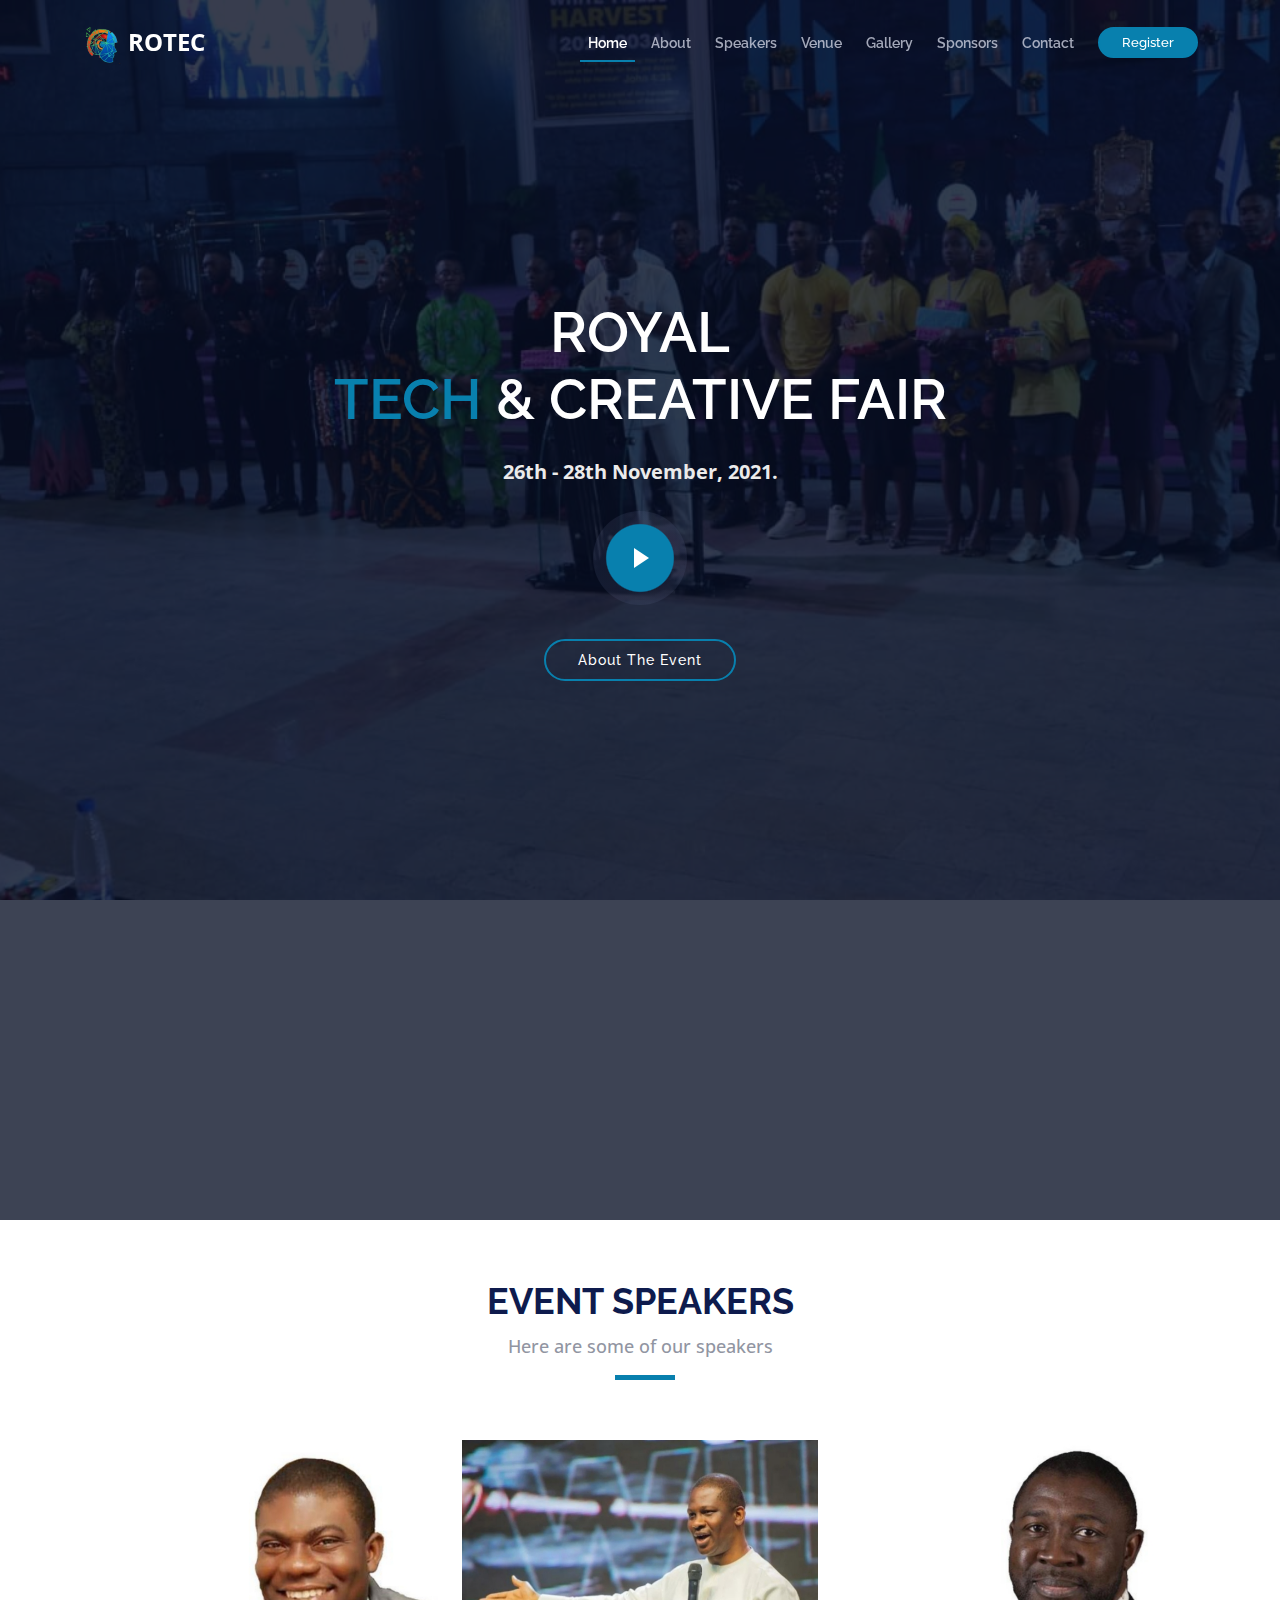
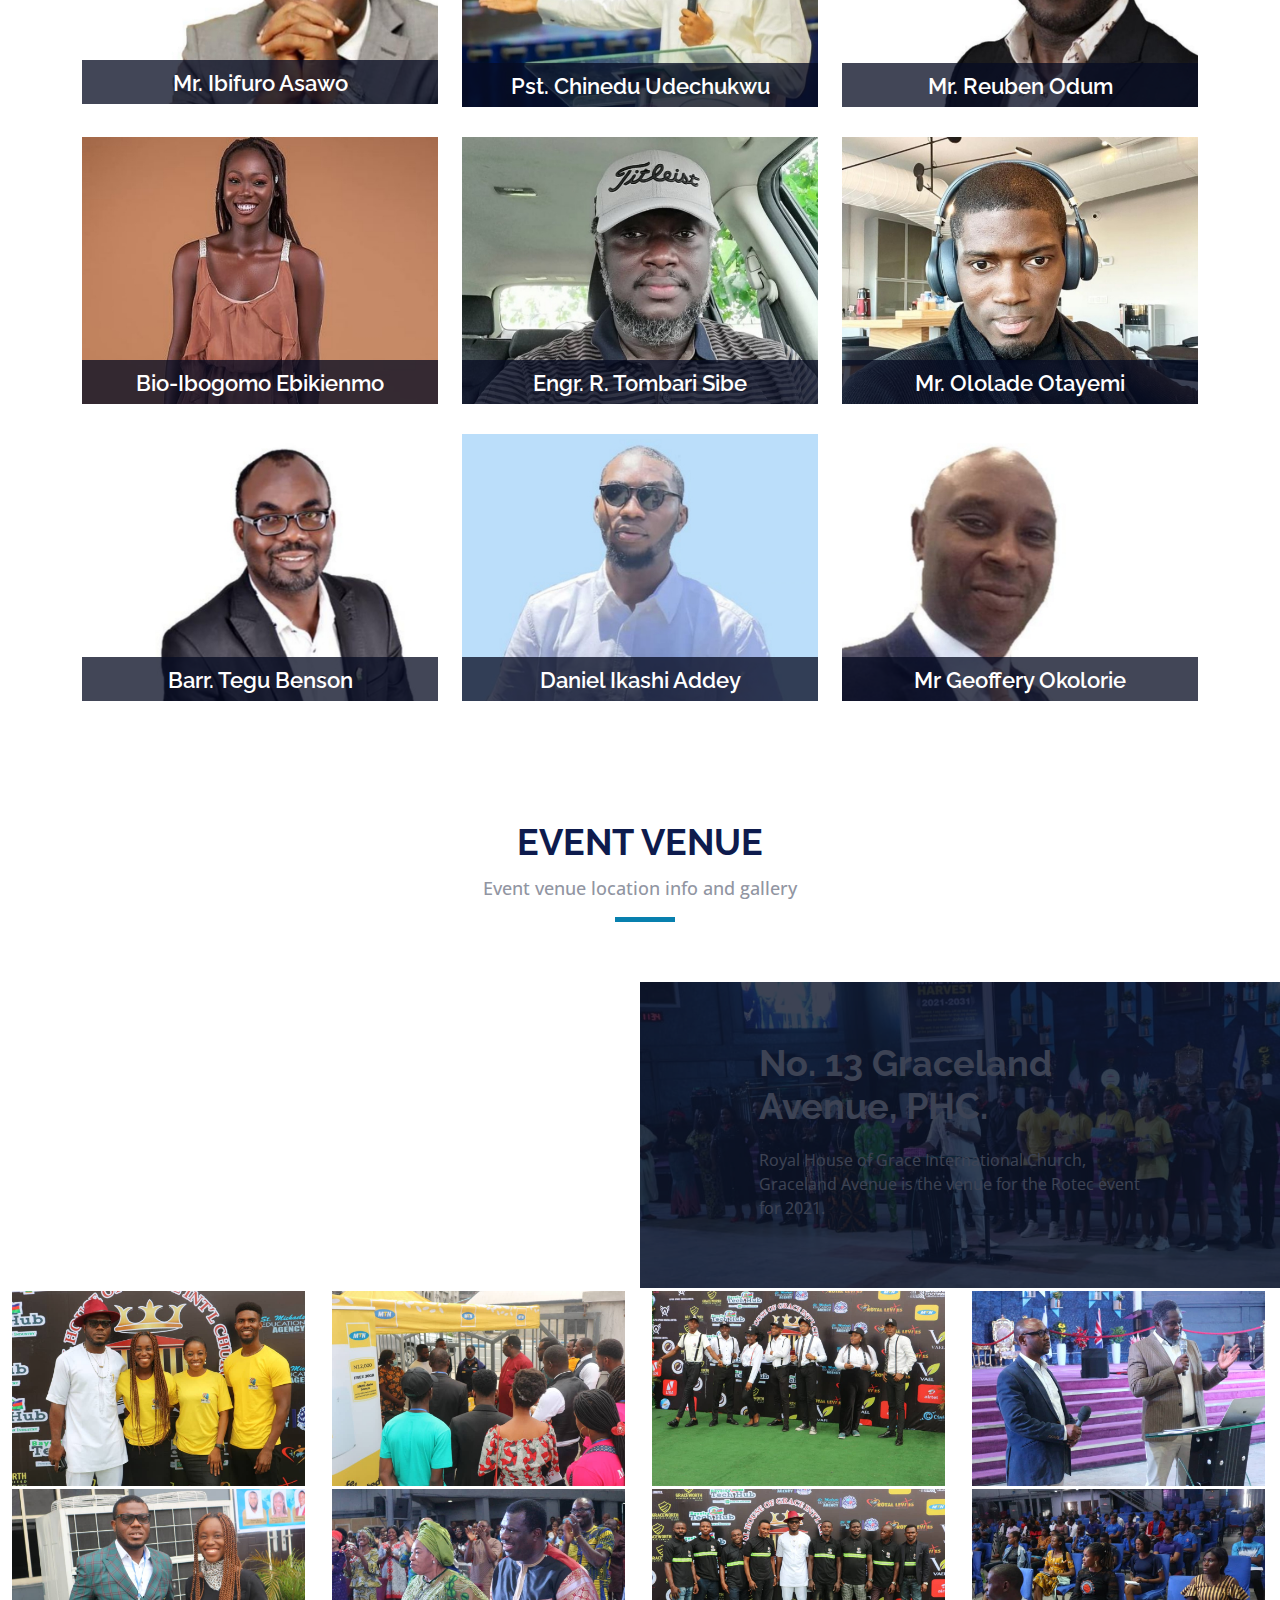
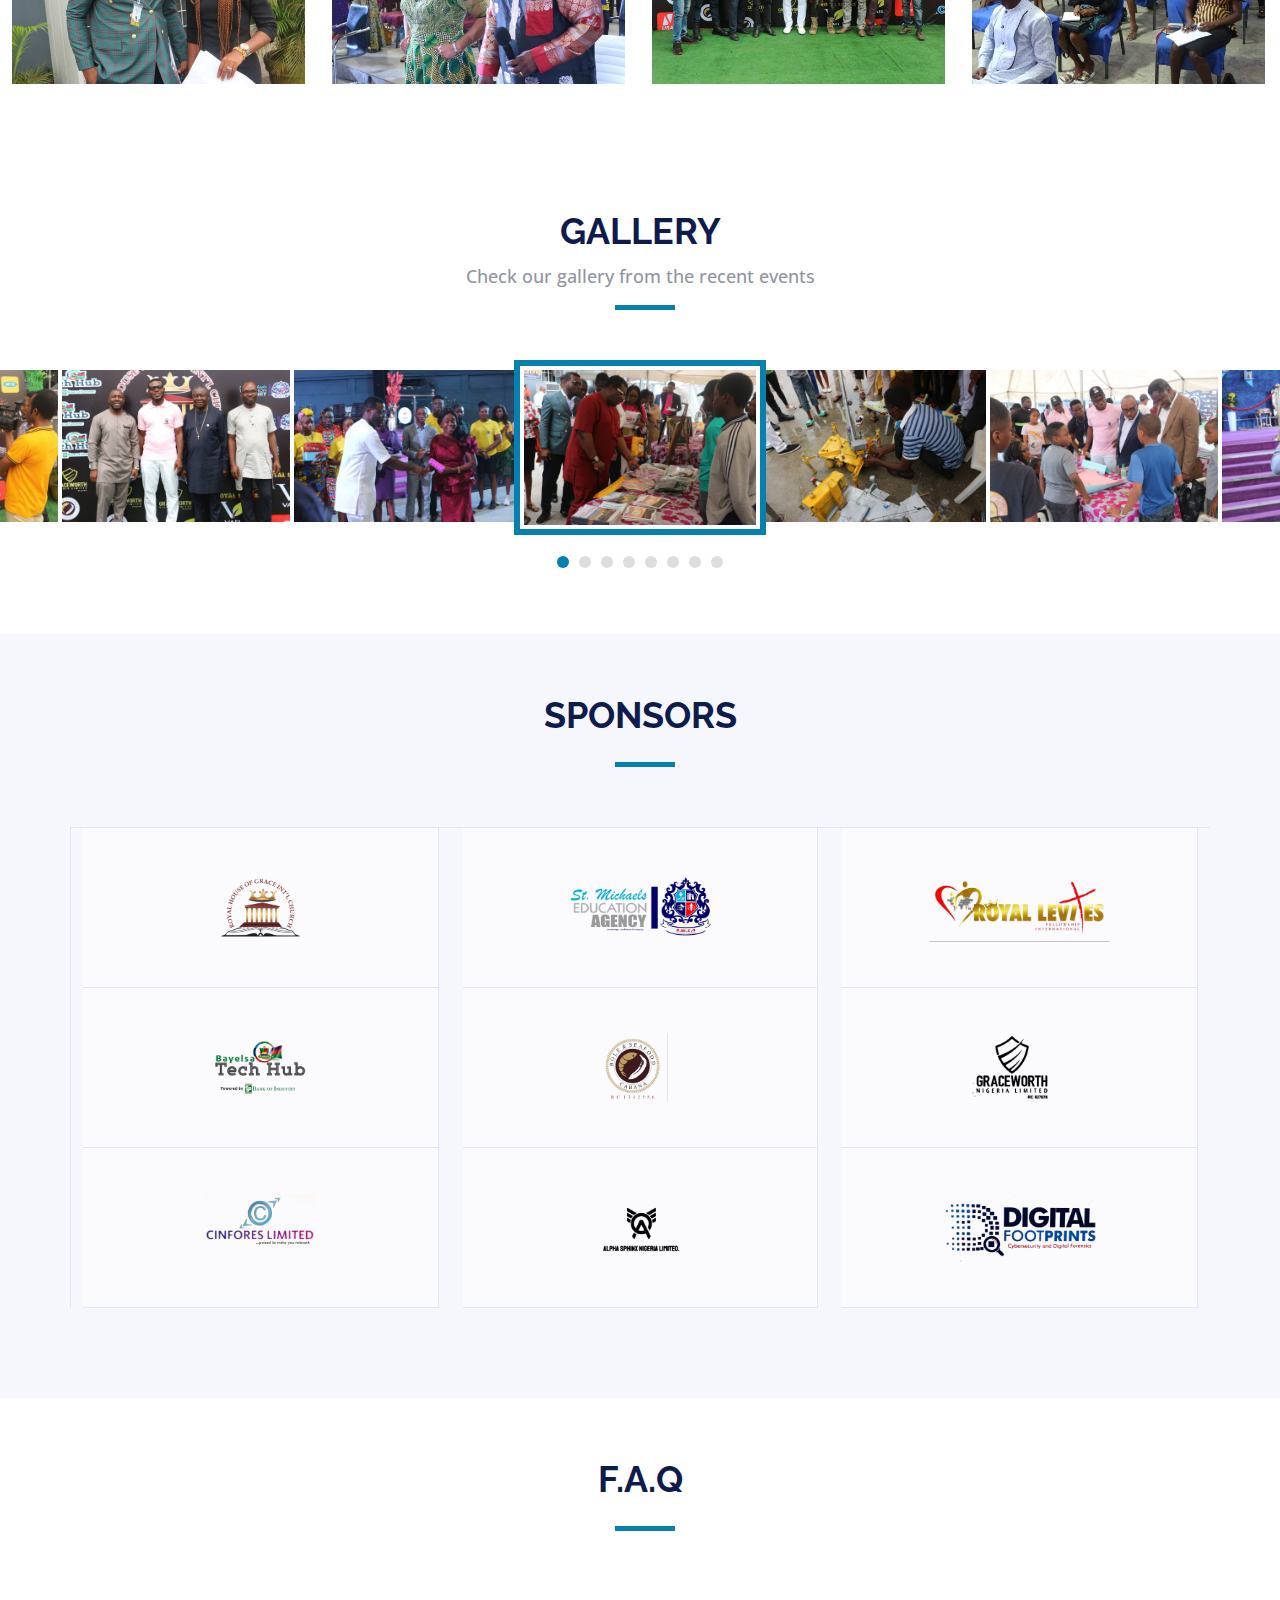
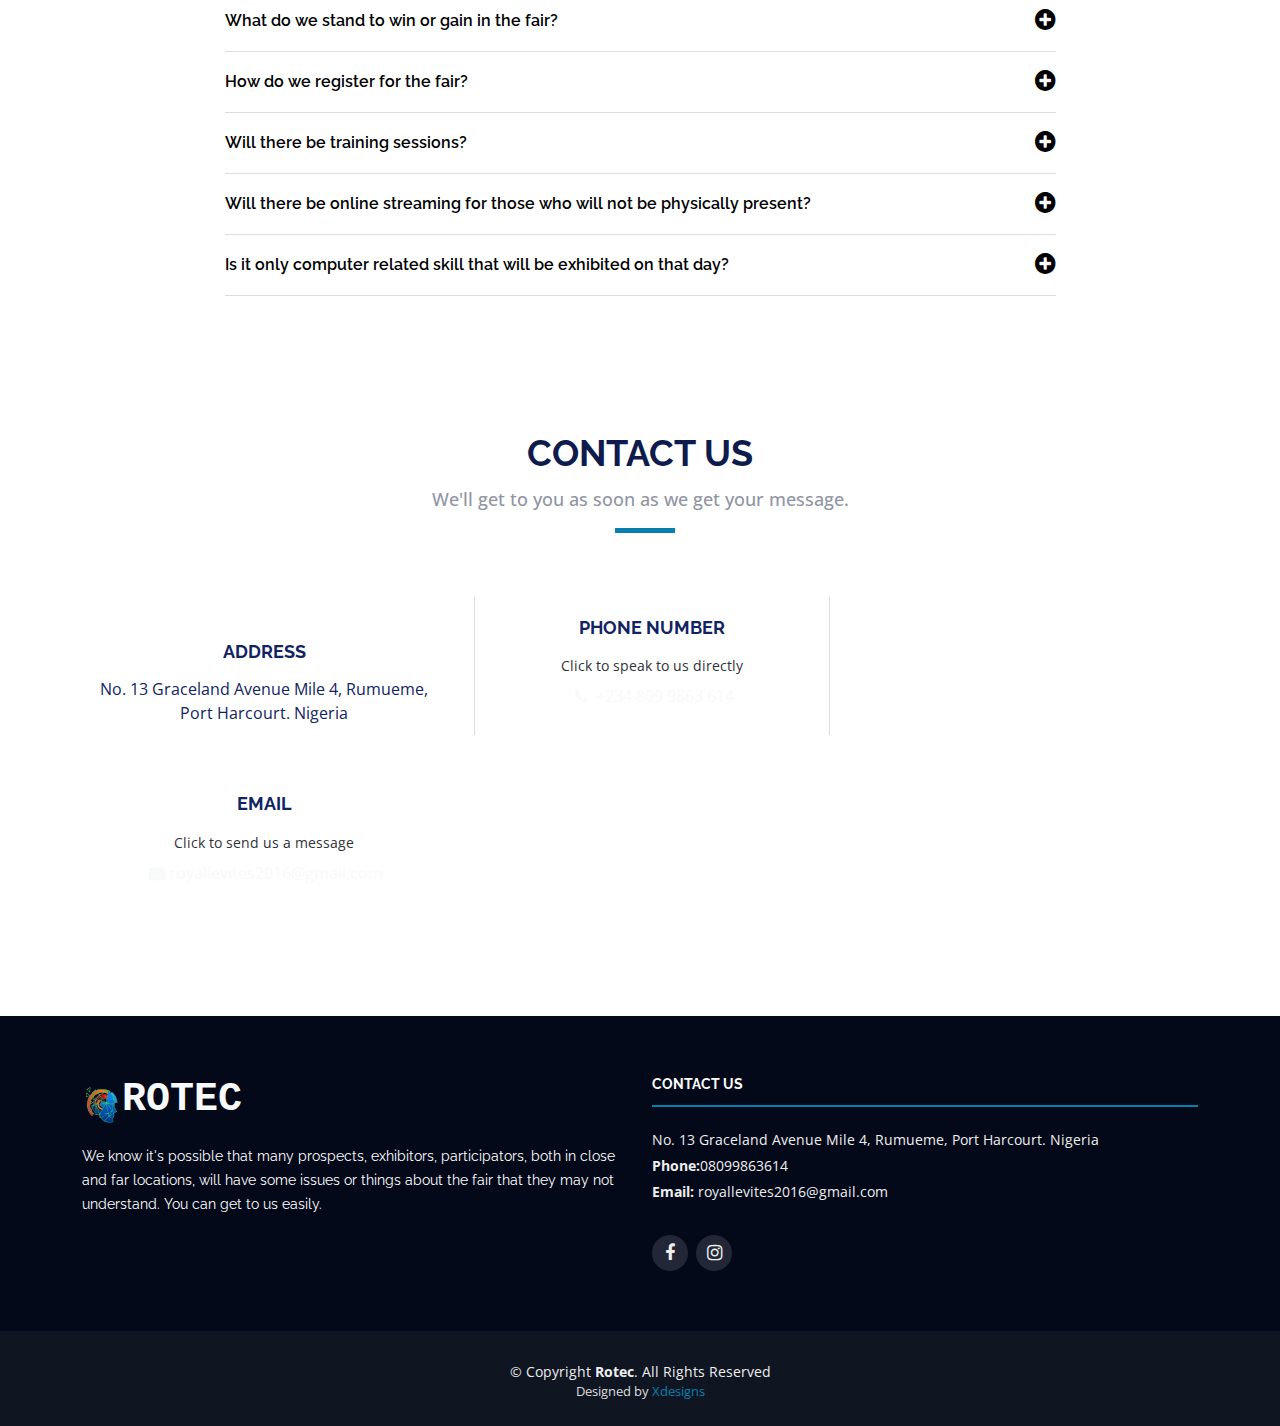
==== commit 26f388bf: "Address margin" ====
--- a/index.html
+++ b/index.html
@@ -40,7 +40,7 @@
 
       <!-- Logo -->
       <div id="logo" class="pull-left d-flex">
-        <a href="index.html" class="scrollto fw-bold h4 text-white"><img src="assets/img/logo.png" alt="rotec logo" title="rotec logo"> ROTEC</a>
+        <a href="index.html" class="scrollto fw-bold h4 text-white"><img loading="lazy" src="assets/img/logo.png" alt="rotec logo" title="rotec logo"> ROTEC</a>
       </div>
 
       <nav id="nav-menu-container">
@@ -110,9 +110,9 @@
           <!-- Mr. Ibifuro Asawo -->
           <div class="col-lg-4 col-md-6">
             <div class="speaker" data-aos="fade-up" data-aos-delay="100">
-              <img src="assets/img/speakers/1.jpg" alt="Speaker 1" class="img-fluid">
+              <img loading="lazy" src="assets/img/speakers/1.jpg" alt="Speaker 1" class="img-fluid">
               <div class="details">
-                <h3><a href="speaker-details.html">Mr. Ibifuro Asawo</a></h3>
+                <h3><a href="#">Mr. Ibifuro Asawo</a></h3>
                 <p>Founder Cinfores Limited</p>
               </div>
             </div>
@@ -121,9 +121,9 @@
           <!-- Pst. Chinedu Udechukwu -->
           <div class="col-lg-4 col-md-6">
             <div class="speaker" data-aos="fade-up" data-aos-delay="300">
-              <img src="assets/img/speakers/9.jpg" alt="Speaker 6" class="img-fluid">
+              <img loading="lazy" src="assets/img/speakers/9.jpg" alt="Speaker 6" class="img-fluid">
               <div class="details">
-                <h3><a href="speaker-details.html">Pst. Chinedu Udechukwu</a></h3>
+                <h3><a href="#">Pst. Chinedu Udechukwu</a></h3>
                 <p>Pastor of MFM (Phc.)</p>
               </div>
             </div>
@@ -132,9 +132,9 @@
           <!-- Mr. Reuben Odum -->
           <div class="col-lg-4 col-md-6">
             <div class="speaker" data-aos="fade-up" data-aos-delay="200">
-              <img src="assets/img/speakers/2.jpg" alt="Speaker 2" class="img-fluid">
+              <img loading="lazy" src="assets/img/speakers/2.jpg" alt="Speaker 2" class="img-fluid">
               <div class="details">
-                <h3><a href="speaker-details.html">Mr. Reuben Odum</a></h3>
+                <h3><a href="#">Mr. Reuben Odum</a></h3>
                 <p>Founder of Graceworth Limited</p>
               </div>
             </div>
@@ -143,9 +143,9 @@
           <!-- Bio-Ibogomo Ebikienmo -->
           <div class="col-lg-4 col-md-6">
             <div class="speaker" data-aos="fade-up" data-aos-delay="100">
-              <img src="assets/img/speakers/7.jpg" alt="Speaker 4" class="img-fluid">
+              <img loading="lazy" src="assets/img/speakers/7.jpg" alt="Speaker 4" class="img-fluid">
               <div class="details">
-                <h3><a href="speaker-details.html">Bio-Ibogomo Ebikienmo</a></h3>
+                <h3><a href="#">Bio-Ibogomo Ebikienmo</a></h3>
                 <p>Robotics & Web Developer</p>
               </div>
             </div>
@@ -154,9 +154,9 @@
           <!-- Engr. R. Tombari Sibe -->
           <div class="col-lg-4 col-md-6">
             <div class="speaker" data-aos="fade-up" data-aos-delay="300">
-              <img src="assets/img/speakers/6.jpg" alt="Speaker 6" class="img-fluid">
+              <img loading="lazy" src="assets/img/speakers/6.jpg" alt="Speaker 6" class="img-fluid">
               <div class="details">
-                <h3><a href="speaker-details.html">Engr. R. Tombari Sibe</a></h3>
+                <h3><a href="#">Engr. R. Tombari Sibe</a></h3>
                 <p>C.E.O Digital Footprints</p>
               </div>
             </div>
@@ -165,9 +165,9 @@
           <!-- Mr. Ololade Otayemi -->
           <div class="col-lg-4 col-md-6">
             <div class="speaker" data-aos="fade-up" data-aos-delay="200">
-              <img src="assets/img/speakers/8.jpg" alt="Speaker 5" class="img-fluid">
+              <img loading="lazy" src="assets/img/speakers/8.jpg" alt="Speaker 5" class="img-fluid">
               <div class="details">
-                <h3><a href="speaker-details.html">Mr. Ololade Otayemi</a></h3>
+                <h3><a href="#">Mr. Ololade Otayemi</a></h3>
                 <p>Founder Obra Mobile Device</p>
               </div>
             </div>
@@ -177,9 +177,9 @@
           <!-- Barr. Tegu Benson -->
           <div class="col-lg-4 col-md-6">
             <div class="speaker" data-aos="fade-up" data-aos-delay="200">
-              <img src="assets/img/speakers/5.jpg" alt="Speaker 5" class="img-fluid">
+              <img loading="lazy" src="assets/img/speakers/5.jpg" alt="Speaker 5" class="img-fluid">
               <div class="details">
-                <h3><a href="speaker-details.html">Barr. Tegu Benson</a></h3>
+                <h3><a href="#">Barr. Tegu Benson</a></h3>
                 <p>Tegu & B Legal Practitioners</p>
               </div>
             </div>
@@ -188,9 +188,9 @@
           <!-- Daniel Ikashi Addey -->
           <div class="col-lg-4 col-md-6">
             <div class="speaker" data-aos="fade-up" data-aos-delay="300">
-              <img src="assets/img/speakers/3.jpg" alt="Speaker 3" class="img-fluid">
+              <img loading="lazy" src="assets/img/speakers/3.jpg" alt="Speaker 3" class="img-fluid">
               <div class="details">
-                <h3><a href="speaker-details.html">Daniel Ikashi Addey</a></h3>
+                <h3><a href="#">Daniel Ikashi Addey</a></h3>
                 <p>Digital Assets</p>
               </div>
             </div>
@@ -199,9 +199,9 @@
           <!-- Mr Geoffery Okolorie -->
           <div class="col-lg-4 col-md-6">
             <div class="speaker" data-aos="fade-up" data-aos-delay="100">
-              <img src="assets/img/speakers/4.jpg" alt="Speaker 4" class="img-fluid">
+              <img loading="lazy" src="assets/img/speakers/4.jpg" alt="Speaker 4" class="img-fluid">
               <div class="details">
-                <h3><a href="speaker-details.html">Mr Geoffery Okolorie </a></h3>
+                <h3><a href="#">Mr Geoffery Okolorie </a></h3>
                 <p>Digital Forensics Expert</p>
               </div>
             </div>
@@ -252,7 +252,7 @@
               <div class="col-md-2"><time>10:00 AM</time></div>
               <div class="col-md-10">
                 <div class="speaker">
-                  <img src="assets/img/speakers/1.jpg" alt="Brenden Legros">
+                  <img loading="lazy" src="assets/img/speakers/1.jpg" alt="Brenden Legros">
                 </div>
                 <h4>Keynote <span>Brenden Legros</span></h4>
                 <p>Facere provident incidunt quos voluptas.</p>
@@ -263,7 +263,7 @@
               <div class="col-md-2"><time>11:00 AM</time></div>
               <div class="col-md-10">
                 <div class="speaker">
-                  <img src="assets/img/speakers/2.jpg" alt="Hubert Hirthe">
+                  <img loading="lazy" src="assets/img/speakers/2.jpg" alt="Hubert Hirthe">
                 </div>
                 <h4>Et voluptatem iusto dicta nobis. <span>Hubert Hirthe</span></h4>
                 <p>Maiores dignissimos neque qui cum accusantium ut sit sint inventore.</p>
@@ -274,7 +274,7 @@
               <div class="col-md-2"><time>12:00 AM</time></div>
               <div class="col-md-10">
                 <div class="speaker">
-                  <img src="assets/img/speakers/3.jpg" alt="Cole Emmerich">
+                  <img loading="lazy" src="assets/img/speakers/3.jpg" alt="Cole Emmerich">
                 </div>
                 <h4>Explicabo et rerum quis et ut ea. <span>Cole Emmerich</span></h4>
                 <p>Veniam accusantium laborum nihil eos eaque accusantium aspernatur.</p>
@@ -285,7 +285,7 @@
               <div class="col-md-2"><time>02:00 PM</time></div>
               <div class="col-md-10">
                 <div class="speaker">
-                  <img src="assets/img/speakers/4.jpg" alt="Jack Christiansen">
+                  <img loading="lazy" src="assets/img/speakers/4.jpg" alt="Jack Christiansen">
                 </div>
                 <h4>Qui non qui vel amet culpa sequi. <span>Jack Christiansen</span></h4>
                 <p>Nam ex distinctio voluptatem doloremque suscipit iusto.</p>
@@ -296,7 +296,7 @@
               <div class="col-md-2"><time>03:00 PM</time></div>
               <div class="col-md-10">
                 <div class="speaker">
-                  <img src="assets/img/speakers/5.jpg" alt="Alejandrin Littel">
+                  <img loading="lazy" src="assets/img/speakers/5.jpg" alt="Alejandrin Littel">
                 </div>
                 <h4>Quos ratione neque expedita asperiores. <span>Alejandrin Littel</span></h4>
                 <p>Eligendi quo eveniet est nobis et ad temporibus odio quo.</p>
@@ -307,7 +307,7 @@
               <div class="col-md-2"><time>04:00 PM</time></div>
               <div class="col-md-10">
                 <div class="speaker">
-                  <img src="assets/img/speakers/6.jpg" alt="Willow Trantow">
+                  <img loading="lazy" src="assets/img/speakers/6.jpg" alt="Willow Trantow">
                 </div>
                 <h4>Quo qui praesentium nesciunt <span>Willow Trantow</span></h4>
                 <p>Voluptatem et alias dolorum est aut sit enim neque veritatis.</p>
@@ -324,7 +324,7 @@
               <div class="col-md-2"><time>10:00 AM</time></div>
               <div class="col-md-10">
                 <div class="speaker">
-                  <img src="assets/img/speakers/1.jpg" alt="Brenden Legros">
+                  <img loading="lazy" src="assets/img/speakers/1.jpg" alt="Brenden Legros">
                 </div>
                 <h4>Libero corrupti explicabo itaque. <span>Brenden Legros</span></h4>
                 <p>Facere provident incidunt quos voluptas.</p>
@@ -335,7 +335,7 @@
               <div class="col-md-2"><time>11:00 AM</time></div>
               <div class="col-md-10">
                 <div class="speaker">
-                  <img src="assets/img/speakers/2.jpg" alt="Hubert Hirthe">
+                  <img loading="lazy" src="assets/img/speakers/2.jpg" alt="Hubert Hirthe">
                 </div>
                 <h4>Et voluptatem iusto dicta nobis. <span>Hubert Hirthe</span></h4>
                 <p>Maiores dignissimos neque qui cum accusantium ut sit sint inventore.</p>
@@ -346,7 +346,7 @@
               <div class="col-md-2"><time>12:00 AM</time></div>
               <div class="col-md-10">
                 <div class="speaker">
-                  <img src="assets/img/speakers/3.jpg" alt="Cole Emmerich">
+                  <img loading="lazy" src="assets/img/speakers/3.jpg" alt="Cole Emmerich">
                 </div>
                 <h4>Explicabo et rerum quis et ut ea. <span>Cole Emmerich</span></h4>
                 <p>Veniam accusantium laborum nihil eos eaque accusantium aspernatur.</p>
@@ -357,7 +357,7 @@
               <div class="col-md-2"><time>02:00 PM</time></div>
               <div class="col-md-10">
                 <div class="speaker">
-                  <img src="assets/img/speakers/4.jpg" alt="Jack Christiansen">
+                  <img loading="lazy" src="assets/img/speakers/4.jpg" alt="Jack Christiansen">
                 </div>
                 <h4>Qui non qui vel amet culpa sequi. <span>Jack Christiansen</span></h4>
                 <p>Nam ex distinctio voluptatem doloremque suscipit iusto.</p>
@@ -368,7 +368,7 @@
               <div class="col-md-2"><time>03:00 PM</time></div>
               <div class="col-md-10">
                 <div class="speaker">
-                  <img src="assets/img/speakers/5.jpg" alt="Alejandrin Littel">
+                  <img loading="lazy" src="assets/img/speakers/5.jpg" alt="Alejandrin Littel">
                 </div>
                 <h4>Quos ratione neque expedita asperiores. <span>Alejandrin Littel</span></h4>
                 <p>Eligendi quo eveniet est nobis et ad temporibus odio quo.</p>
@@ -379,7 +379,7 @@
               <div class="col-md-2"><time>04:00 PM</time></div>
               <div class="col-md-10">
                 <div class="speaker">
-                  <img src="assets/img/speakers/6.jpg" alt="Willow Trantow">
+                  <img loading="lazy" src="assets/img/speakers/6.jpg" alt="Willow Trantow">
                 </div>
                 <h4>Quo qui praesentium nesciunt <span>Willow Trantow</span></h4>
                 <p>Voluptatem et alias dolorum est aut sit enim neque veritatis.</p>
@@ -396,7 +396,7 @@
               <div class="col-md-2"><time>10:00 AM</time></div>
               <div class="col-md-10">
                 <div class="speaker">
-                  <img src="assets/img/speakers/2.jpg" alt="Hubert Hirthe">
+                  <img loading="lazy" src="assets/img/speakers/2.jpg" alt="Hubert Hirthe">
                 </div>
                 <h4>Et voluptatem iusto dicta nobis. <span>Hubert Hirthe</span></h4>
                 <p>Maiores dignissimos neque qui cum accusantium ut sit sint inventore.</p>
@@ -407,7 +407,7 @@
               <div class="col-md-2"><time>11:00 AM</time></div>
               <div class="col-md-10">
                 <div class="speaker">
-                  <img src="assets/img/speakers/3.jpg" alt="Cole Emmerich">
+                  <img loading="lazy" src="assets/img/speakers/3.jpg" alt="Cole Emmerich">
                 </div>
                 <h4>Explicabo et rerum quis et ut ea. <span>Cole Emmerich</span></h4>
                 <p>Veniam accusantium laborum nihil eos eaque accusantium aspernatur.</p>
@@ -418,7 +418,7 @@
               <div class="col-md-2"><time>12:00 AM</time></div>
               <div class="col-md-10">
                 <div class="speaker">
-                  <img src="assets/img/speakers/1.jpg" alt="Brenden Legros">
+                  <img loading="lazy" src="assets/img/speakers/1.jpg" alt="Brenden Legros">
                 </div>
                 <h4>Libero corrupti explicabo itaque. <span>Brenden Legros</span></h4>
                 <p>Facere provident incidunt quos voluptas.</p>
@@ -429,7 +429,7 @@
               <div class="col-md-2"><time>02:00 PM</time></div>
               <div class="col-md-10">
                 <div class="speaker">
-                  <img src="assets/img/speakers/4.jpg" alt="Jack Christiansen">
+                  <img loading="lazy" src="assets/img/speakers/4.jpg" alt="Jack Christiansen">
                 </div>
                 <h4>Qui non qui vel amet culpa sequi. <span>Jack Christiansen</span></h4>
                 <p>Nam ex distinctio voluptatem doloremque suscipit iusto.</p>
@@ -440,7 +440,7 @@
               <div class="col-md-2"><time>03:00 PM</time></div>
               <div class="col-md-10">
                 <div class="speaker">
-                  <img src="assets/img/speakers/5.jpg" alt="Alejandrin Littel">
+                  <img loading="lazy" src="assets/img/speakers/5.jpg" alt="Alejandrin Littel">
                 </div>
                 <h4>Quos ratione neque expedita asperiores. <span>Alejandrin Littel</span></h4>
                 <p>Eligendi quo eveniet est nobis et ad temporibus odio quo.</p>
@@ -451,7 +451,7 @@
               <div class="col-md-2"><time>04:00 PM</time></div>
               <div class="col-md-10">
                 <div class="speaker">
-                  <img src="assets/img/speakers/6.jpg" alt="Willow Trantow">
+                  <img loading="lazy" src="assets/img/speakers/6.jpg" alt="Willow Trantow">
                 </div>
                 <h4>Quo qui praesentium nesciunt <span>Willow Trantow</span></h4>
                 <p>Voluptatem et alias dolorum est aut sit enim neque veritatis.</p>
@@ -504,7 +504,7 @@
           <div class="col-lg-3 col-md-4">
             <div class="venue-gallery">
               <a href="assets/img/venue-gallery/1.jpg" class="venobox" data-gall="venue-gallery">
-                <img src="assets/img/venue-gallery/1.jpg" alt="" class="img-fluid">
+                <img loading="lazy" src="assets/img/venue-gallery/1.jpg" alt="" class="img-fluid">
               </a>
             </div>
           </div>
@@ -512,7 +512,7 @@
           <div class="col-lg-3 col-md-4">
             <div class="venue-gallery">
               <a href="assets/img/venue-gallery/2.jpg" class="venobox" data-gall="venue-gallery">
-                <img src="assets/img/venue-gallery/2.jpg" alt="" class="img-fluid">
+                <img loading="lazy" src="assets/img/venue-gallery/2.jpg" alt="" class="img-fluid">
               </a>
             </div>
           </div>
@@ -520,7 +520,7 @@
           <div class="col-lg-3 col-md-4">
             <div class="venue-gallery">
               <a href="assets/img/venue-gallery/3.jpg" class="venobox" data-gall="venue-gallery">
-                <img src="assets/img/venue-gallery/3.jpg" alt="" class="img-fluid">
+                <img loading="lazy" src="assets/img/venue-gallery/3.jpg" alt="" class="img-fluid">
               </a>
             </div>
           </div>
@@ -528,7 +528,7 @@
           <div class="col-lg-3 col-md-4">
             <div class="venue-gallery">
               <a href="assets/img/venue-gallery/4.jpg" class="venobox" data-gall="venue-gallery">
-                <img src="assets/img/venue-gallery/4.jpg" alt="" class="img-fluid">
+                <img loading="lazy" src="assets/img/venue-gallery/4.jpg" alt="" class="img-fluid">
               </a>
             </div>
           </div>
@@ -536,7 +536,7 @@
           <div class="col-lg-3 col-md-4">
             <div class="venue-gallery">
               <a href="assets/img/venue-gallery/5.jpg" class="venobox" data-gall="venue-gallery">
-                <img src="assets/img/venue-gallery/5.jpg" alt="" class="img-fluid">
+                <img loading="lazy" src="assets/img/venue-gallery/5.jpg" alt="" class="img-fluid">
               </a>
             </div>
           </div>
@@ -544,7 +544,7 @@
           <div class="col-lg-3 col-md-4">
             <div class="venue-gallery">
               <a href="assets/img/venue-gallery/6.jpg" class="venobox" data-gall="venue-gallery">
-                <img src="assets/img/venue-gallery/6.jpg" alt="" class="img-fluid">
+                <img loading="lazy" src="assets/img/venue-gallery/6.jpg" alt="" class="img-fluid">
               </a>
             </div>
           </div>
@@ -552,7 +552,7 @@
           <div class="col-lg-3 col-md-4">
             <div class="venue-gallery">
               <a href="assets/img/venue-gallery/7.jpg" class="venobox" data-gall="venue-gallery">
-                <img src="assets/img/venue-gallery/7.jpg" alt="" class="img-fluid">
+                <img loading="lazy" src="assets/img/venue-gallery/7.jpg" alt="" class="img-fluid">
               </a>
             </div>
           </div>
@@ -560,7 +560,7 @@
           <div class="col-lg-3 col-md-4">
             <div class="venue-gallery">
               <a href="assets/img/venue-gallery/8.jpg" class="venobox" data-gall="venue-gallery">
-                <img src="assets/img/venue-gallery/8.jpg" alt="" class="img-fluid">
+                <img loading="lazy" src="assets/img/venue-gallery/8.jpg" alt="" class="img-fluid">
               </a>
             </div>
           </div>
@@ -582,21 +582,21 @@
       </div>
 
       <div class="owl-carousel gallery-carousel" data-aos="fade-up" data-aos-delay="100">
-        <a href="assets/img/gallery/1.jpg" class="venobox" data-gall="gallery-carousel"><img
+        <a href="assets/img/gallery/1.jpg" class="venobox" data-gall="gallery-carousel"><img loading="lazy"
             src="assets/img/gallery/1.jpg" alt=""></a>
-        <a href="assets/img/gallery/2.jpg" class="venobox" data-gall="gallery-carousel"><img
+        <a href="assets/img/gallery/2.jpg" class="venobox" data-gall="gallery-carousel"><img loading="lazy"
             src="assets/img/gallery/2.jpg" alt=""></a>
-        <a href="assets/img/gallery/3.jpg" class="venobox" data-gall="gallery-carousel"><img
+        <a href="assets/img/gallery/3.jpg" class="venobox" data-gall="gallery-carousel"><img loading="lazy"
             src="assets/img/gallery/3.jpg" alt=""></a>
-        <a href="assets/img/gallery/4.jpg" class="venobox" data-gall="gallery-carousel"><img
+        <a href="assets/img/gallery/4.jpg" class="venobox" data-gall="gallery-carousel"><img loading="lazy"
             src="assets/img/gallery/4.jpg" alt=""></a>
-        <a href="assets/img/gallery/5.jpg" class="venobox" data-gall="gallery-carousel"><img
+        <a href="assets/img/gallery/5.jpg" class="venobox" data-gall="gallery-carousel"><img loading="lazy"
             src="assets/img/gallery/5.jpg" alt=""></a>
-        <a href="assets/img/gallery/6.jpg" class="venobox" data-gall="gallery-carousel"><img
+        <a href="assets/img/gallery/6.jpg" class="venobox" data-gall="gallery-carousel"><img loading="lazy"
             src="assets/img/gallery/6.jpg" alt=""></a>
-        <a href="assets/img/gallery/7.jpg" class="venobox" data-gall="gallery-carousel"><img
+        <a href="assets/img/gallery/7.jpg" class="venobox" data-gall="gallery-carousel"><img loading="lazy"
             src="assets/img/gallery/7.jpg" alt=""></a>
-        <a href="assets/img/gallery/8.jpg" class="venobox" data-gall="gallery-carousel"><img
+        <a href="assets/img/gallery/8.jpg" class="venobox" data-gall="gallery-carousel"><img loading="lazy"
             src="assets/img/gallery/8.jpg" alt=""></a>
       </div>
 
@@ -614,61 +614,61 @@
 
           <div class="col-lg-4 col-md-4 col-xs-6">
             <div class="supporter-logo">
-              <img src="assets/img/supporters/1.png" class="img-fluid" alt="">
+              <img loading="lazy" src="assets/img/supporters/1.png" class="img-fluid" alt="">
             </div>
           </div>
 
           <div class="col-lg-4 col-md-4 col-xs-6">
             <div class="supporter-logo">
-              <img src="assets/img/supporters/2.png" class="img-fluid w-100" alt="royal house">
+              <img loading="lazy" src="assets/img/supporters/2.png" class="img-fluid w-100" alt="royal house">
             </div>
           </div>
 
           <div class="col-lg-4 col-md-4 col-xs-6">
             <div class="supporter-logo">
-              <img src="assets/img/supporters/3.png" class="img-fluid" alt="">
+              <img loading="lazy" src="assets/img/supporters/3.png" class="img-fluid" alt="">
             </div>
           </div>
 
           <!--  -->
           <div class="col-lg-4 col-md-4 col-xs-6">
             <div class="supporter-logo">
-              <img src="assets/img/supporters/4.png" class="img-fluid" alt="">
+              <img loading="lazy" src="assets/img/supporters/4.png" class="img-fluid" alt="">
             </div>
           </div>
 
           <!-- Bole sea food -->
           <div class="col-lg-4 col-md-4 col-xs-6">
             <div class="supporter-logo">
-              <img src="assets/img/supporters/5.png" class="img-fluid" alt="">
+              <img loading="lazy" src="assets/img/supporters/5.png" class="img-fluid" alt="">
             </div>
           </div>
 
           <!-- GraceWorth -->
           <div class="col-lg-4 col-md-4 col-xs-6">
             <div class="supporter-logo">
-              <img src="assets/img/supporters/6.png" class="img-fluid" alt="">
+              <img loading="lazy" src="assets/img/supporters/6.png" class="img-fluid" alt="">
             </div>
           </div>
 
           <!-- Cinfores -->
           <div class="col-lg-4 col-md-4 col-xs-6">
             <div class="supporter-logo">
-              <img src="assets/img/supporters/7.png" class="img-fluid" alt="Cinfores">
+              <img loading="lazy" src="assets/img/supporters/7.png" class="img-fluid" alt="Cinfores">
             </div>
           </div>
 
           <!-- Alpha Sphinx -->
           <div class="col-lg-4 col-md-4 col-xs-6">
             <div class="supporter-logo">
-              <img src="assets/img/supporters/8.png" class="img-fluid" alt="">
+              <img loading="lazy" src="assets/img/supporters/8.png" class="img-fluid" alt="">
             </div>
           </div>
 
           <!-- Digital Print -->
           <div class="col-lg-4 col-md-4 col-xs-6">
             <div class="supporter-logo">
-              <img src="assets/img/supporters/9.png" class="img-fluid" alt="">
+              <img loading="lazy" src="assets/img/supporters/9.png" class="img-fluid" alt="">
             </div>
           </div>
 
@@ -757,7 +757,7 @@
     </section><!-- End  F.A.Q Section -->
 
     <!-- ======= Subscribe Section ======= -->
-    <section id="subscribe">
+    <!-- <section id="subscribe">
       <div class="container" data-aos="zoom-in">
         <div class="section-header">
           <h2>Newsletter</h2>
@@ -766,15 +766,18 @@
 
         <form method="POST" action="#">
           <div class="row justify-content-center">
-            <div class="col-lg-6 col-md-10 d-flex">
+            <div class="col-lg-6 col-md-10 d-lg-flex">
               <input type="text" class="form-control" placeholder="Enter your Email">
-              <button type="submit" class="ms-2">Subscribe</button>
+              <div class="d-flex mx-auto justify-content-center">
+                <button type="submit text-center" class="ms-2">Subscribe</button>
+              </div>
             </div>
           </div>
         </form>
 
       </div>
-    </section><!-- End Subscribe Section -->
+    </section> -->
+    <!-- End Subscribe Section -->
 
 
     <!-- ======= Contact Section ======= -->
@@ -789,7 +792,7 @@
 
         <div class="row contact-info">
 
-          <div class="col-md-4">
+          <div class="col-md-4 m-1">
             <div class="contact-address">
               <i class="ion-ios-location-outline"></i>
               <h3>Address</h3>
@@ -799,26 +802,26 @@
             </div>
           </div>
 
-          <div class="col-md-4">
+          <div class="col-md-4 m-1">
             <div class="contact-phone">
-              <i class="ion-ios-telephone-outline"></i>
               <h3>Phone Number</h3>
-              <p><a href="tel:+2348099863614">+234 809 9863 614</a></p>
-            </div>
-          </div>
-
-          <div class="col-md-4">
+              <small>Click to speak to us directly</small>
+              <p><a href="tel:+2348099863614" class="btn btn-color text-light"><i class="fa fa-phone fs-6 m-1 text-light"></i> +234 809 9863 614</a></p>
+            </div>
+          </div>
+
+          <div class="col-md-4 m-1">
             <div class="contact-email">
-              <i class="ion-ios-email-outline"></i>
               <h3>Email</h3>
-              <p><a href="mailto:info@example.com">royallevites2016@gmail.com</a></p>
-            </div>
-          </div>
-
-
-        </div>
-
-        <div class="form">
+              <small>Click to send us a message</small>
+              <p><a href="mailto:royallevites2016@gmail.com" class="btn btn-color text-light"><i class="fa fa-envelope fs-6 m-1 text-light "></i>royallevites2016@gmail.com</a></p>
+            </div>
+          </div>
+
+
+        </div>
+
+        <!-- <div class="form">
           <form action="forms/contact.php" method="post" role="form" class="php-email-form">
             <div class="row">
               <div class="form-group col-md-6">
@@ -849,7 +852,7 @@
             </div>
             <div class="text-center"><button type="submit">Send Message</button></div>
           </form>
-        </div>
+        </div> -->
 
       </div>
     </section><!-- End Contact Section -->
@@ -864,7 +867,7 @@
 
           <div class="col-md-6 footer-info">
             <div class="d-flex align-items-center">
-              <img src="assets/img/logo.png" alt="Rotec Logo">
+              <img loading="lazy" src="assets/img/logo.png" alt="Rotec Logo">
               <h5 class="fw-bolder text-light display-6 font-stylish">ROTEC</h5>
             </div>
             <p>We know it's possible that many prospects, exhibitors, participators, both in close and far locations,
@@ -900,7 +903,7 @@
         &copy; Copyright <strong>Rotec</strong>. All Rights Reserved
       </div>
       <div class="credits">
-        Designed by <a href="https://chris-nyeche.netlify.app">Xdesigns</a>
+        Designed by <a href="https://chrisnyeche.netlify.app">Xdesigns</a>
       </div>
     </div>
   </footer><!-- End  Footer -->
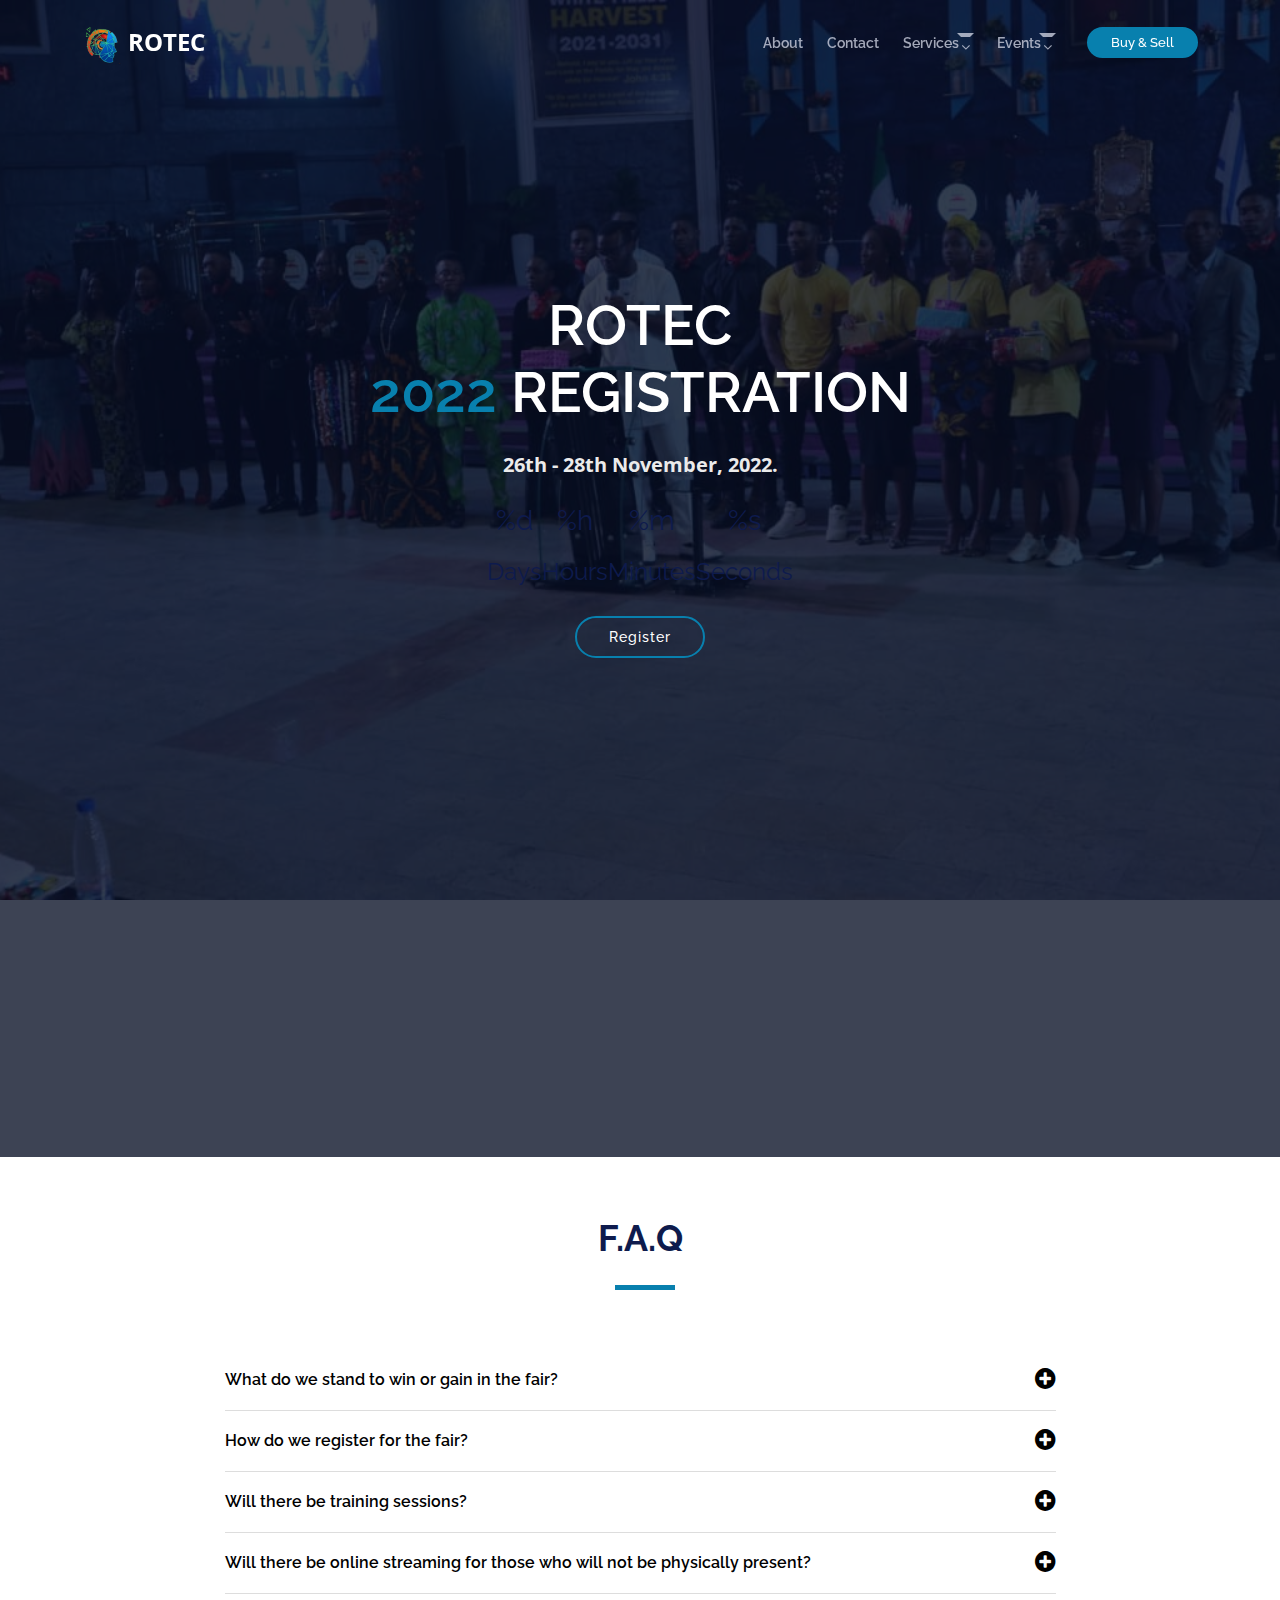
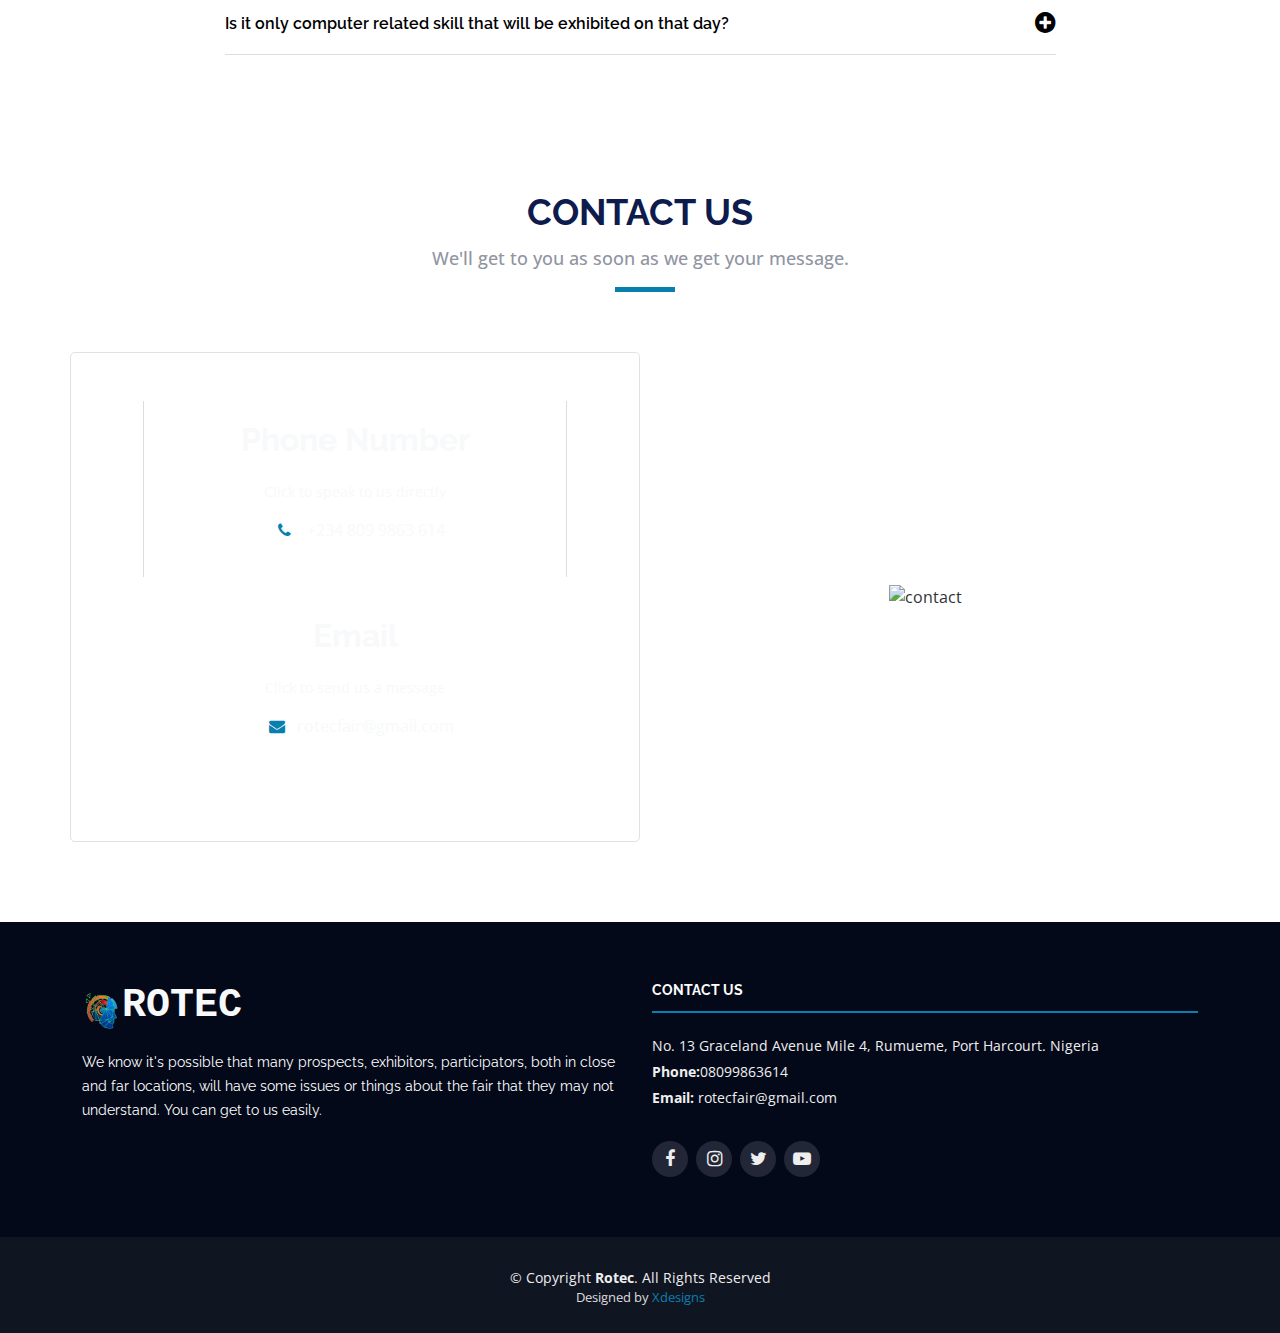
==== commit 5240cde7: "Rotecc 22 countdown in index" ====
--- a/index.html
+++ b/index.html
@@ -1,929 +1,498 @@
 <!DOCTYPE html>
 <html lang="en">
-
-<head>
-
-  <!-- Meta -->
-  <meta charset="utf-8">
-  <meta content="width=device-width, initial-scale=1.0" name="viewport">
-
-  <title>Rotec - Royal Tech & Creative Fair </title>
-  <meta content="Royal Tech & Creative Fair" name="description">
-  <meta content="" name="keywords">
-
-  <!-- Favicons -->
-  <link href="assets/img/favicon.png" rel="icon">
-  <link href="assets/img/apple-touch-icon.png" rel="apple-touch-icon">
-
-  <!-- Google Fonts -->
-  <link href="https://fonts.googleapis.com/css?family=Open+Sans:300,300i,400,400i,700,700i|Raleway:300,400,500,700,800"
-    rel="stylesheet">
-
-  <!-- Vendor CSS Files -->
-  <link href="assets/vendor/bootstrap/css/bootstrap.min.css" rel="stylesheet">
-  <link href="assets/vendor/venobox/venobox.css" rel="stylesheet">
-  <link href="assets/vendor/font-awesome/css/font-awesome.min.css" rel="stylesheet">
-  <link href="assets/vendor/owl.carousel/assets/owl.carousel.min.css" rel="stylesheet">
-  <link href="assets/vendor/aos/aos.css" rel="stylesheet">
-
-  <!-- Main CSS File -->
-  <link href="assets/css/style.css" rel="stylesheet">
-
-
-</head>
-
-<body>
-
-  <!-- ======= Header ======= -->
-  <header id="header">
-    <div class="container">
-
-      <!-- Logo -->
-      <div id="logo" class="pull-left d-flex">
-        <a href="index.html" class="scrollto fw-bold h4 text-white"><img loading="lazy" src="assets/img/logo.png" alt="rotec logo" title="rotec logo"> ROTEC</a>
+  <head>
+    <!-- Meta -->
+    <meta charset="utf-8" />
+    <meta content="width=device-width, initial-scale=1.0" name="viewport" />
+
+    <title>Rotec - Royal Tech & Creative Fair</title>
+    <meta content="Royal Tech & Creative Fair" name="description" />
+    <meta content="" name="keywords" />
+
+    <!-- Favicons -->
+    <link href="assets/img/favicon.png" rel="icon" />
+    <link href="assets/img/apple-touch-icon.png" rel="apple-touch-icon" />
+
+    <!-- Bootstrap icons -->
+    <link
+      rel="stylesheet"
+      href="https://cdn.jsdelivr.net/npm/bootstrap-icons@1.9.1/font/bootstrap-icons.css"
+    />
+
+    <!-- Google Fonts -->
+    <link
+      href="https://fonts.googleapis.com/css?family=Open+Sans:300,300i,400,400i,700,700i|Raleway:300,400,500,700,800"
+      rel="stylesheet"
+    />
+
+    <!-- Vendor CSS Files -->
+    <link
+      href="assets/vendor/bootstrap/css/bootstrap.min.css"
+      rel="stylesheet"
+    />
+    <link href="assets/vendor/venobox/venobox.css" rel="stylesheet" />
+    <link
+      href="assets/vendor/font-awesome/css/font-awesome.min.css"
+      rel="stylesheet"
+    />
+    <link
+      href="assets/vendor/owl.carousel/assets/owl.carousel.min.css"
+      rel="stylesheet"
+    />
+    <link href="assets/vendor/aos/aos.css" rel="stylesheet" />
+
+    <!-- Main CSS File -->
+    <link href="assets/css/style.css" rel="stylesheet" />
+  </head>
+
+  <body>
+    <!-- ======= Header ======= -->
+    <header id="header">
+      <div class="container">
+        <!-- Logo -->
+        <div id="logo" class="pull-left d-flex">
+          <a href="index.html" class="scrollto fw-bold h4 text-white"
+            ><img
+              loading="lazy"
+              src="assets/img/logo.png"
+              alt="rotec logo"
+              title="rotec logo"
+            />
+            ROTEC</a
+          >
+        </div>
+
+        <nav id="nav-menu-container">
+          <ul class="nav-menu">
+            <!-- About Section -->
+            <li class=""><a href="#about">About</a></li>
+
+            <!-- Contact Section-->
+            <li><a href="#contact">Contact</a></li>
+
+            <!-- Services Section-->
+            <li class="dropdown text-light d-none d-lg-flex">
+              <a
+                class="dropdown-toggle"
+                type="button"
+                data-bs-toggle="dropdown"
+                aria-expanded="false"
+              >
+                Services 
+              </a>
+              <ul class="dropdown-menu dropback xhadow">
+                <li>
+                  <a class="dropdown-item text-light p-2" type="button" href="./pages/training.html"
+                    >Training</a
+                  >
+                </li>
+                <li>
+                  <a class="dropdown-item text-light p-2" type="button" href="./pages/mentorship.html"
+                    >Mentorship</a
+                  >
+                </li>
+                <li>
+                  <a class="dropdown-item text-light p-2" type="button" href="./pages/soon.html"
+                    >Sponsorship</a
+                  >
+                </li>
+              </ul>
+            </li>
+
+            <!-- Mobile Services -->
+            <div class="dropdown d-block d-lg-none">
+              <button
+                class="btn text-light dropdown-toggle"
+                type="button"
+                data-bs-toggle="dropdown"
+                aria-expanded="false"
+              >
+                Services <span><i class="bi bi-caret-down-fill"></i></span>
+              </button>
+              <ul class="dropdown-menu dropback border mx-2">
+                <li>
+                  <a class="dropdown-item drophover" href="./pages/training.html">Training</a>
+                </li>
+                <li>
+                  <a class="dropdown-item drophover" href="./pages/mentorship.html">Mentorship</a>
+                </li>
+                <li>
+                  <a class="dropdown-item drophover" href="./pages/soon.html">Sponsorship</a>
+                </li>
+              </ul>
+            </div>
+            <!-- End of Services Section-->
+
+            <!-- Events Section-->
+            <li class="dropdown text-light d-none d-lg-flex m-0">
+              <a
+                class="dropdown-toggle"
+                type="button"
+                data-bs-toggle="dropdown"
+                aria-expanded="false"
+              >
+                Events
+              </a>
+              <ul class="dropdown-menu dropback xhadow">
+                <li>
+                  <a
+                    class="dropdown-item text-light p-2 fit"
+                    href="./rotec21.html"
+                    type="button"
+                    >Rotec 21</a
+                  >
+                </li>
+                <li>
+                  <a
+                    class="dropdown-item text-light p-2 fit"
+                    type="button"
+                    href="./rotec22.html"
+                    >Rotec 22</a
+                  >
+                </li>
+
+              </ul>
+            </li>
+
+            <!-- Mobile Events -->
+            <div class="dropdown d-block d-lg-none">
+              <button
+                class="btn text-light dropdown-toggle"
+                type="button"
+                data-bs-toggle="dropdown"
+                aria-expanded="false"
+              >
+                Events <span><i class="bi bi-caret-down-fill"></i></span>
+              </button>
+              <ul class="dropdown-menu dropback border mx-2">
+                <li>
+                  <a class="dropdown-item drophover" href="./rotec21.html"
+                    >Rotec 21</a
+                  >
+                </li>
+                <li>
+                  <a class="dropdown-item drophover" href="./rotec21.html">Rotec 22</a>
+                </li>
+              </ul>
+            </div>
+            <!--End of  Events Section-->
+
+            <!-- Buy Section -->
+            <li class="buy-tickets"><a href="./pages/soon.html">Buy & Sell</a></li>
+          </ul>
+        </nav>
+        <!-- #nav-menu-container -->
       </div>
-
-      <nav id="nav-menu-container">
-        <ul class="nav-menu">
-          <li class="menu-active"><a href="index.html">Home</a></li>
-          <li><a href="#about">About</a></li>
-          <li><a href="#speakers">Speakers</a></li>
-          <li><a href="#venue">Venue</a></li>
-          <li><a href="#gallery">Gallery</a></li>
-          <li><a href="#supporters">Sponsors</a></li>
-          <li><a href="#contact">Contact</a></li>
-          <li class="buy-tickets"><a
-              href="https://docs.google.com/forms/d/e/1FAIpQLSdjNCYGPLVp0ntcwjSXaY7_v2eV05l_IMmS4NbkX1FZTDjZog/viewform?usp=send_form">Register</a>
-          </li>
-        </ul>
-      </nav><!-- #nav-menu-container -->
-    </div>
-  </header><!-- End Header -->
-
-  <!-- ======= Intro Section ======= -->
-  <section id="intro">
-    <div class="intro-container" data-aos="zoom-in" data-aos-delay="100">
-      <h1 class="mb-4 pb-0 font-stylish">ROYAL<br><span>TECH</span> & CREATIVE FAIR</h1>
-      <p class="mb-4 pb-0">26th - 28th November, 2021.</p>
-      <a href="https://www.instagram.com/tv/CV-71z0jSFm/?utm_source=ig_web_copy_link" class="venobox play-btn mb-4"
-        data-vbtype="video" data-autoplay="true"></a>
-      <a href="#about" class="about-btn scrollto">About The Event</a>
-    </div>
-  </section><!-- End Intro Section -->
-
-  <main id="main">
-
-    <!-- ======= About Section ======= -->
-    <section id="about">
-      <div class="container" data-aos="fade-up">
-        <div class="row">
-          <div class="col-lg-6">
-            <h2>About The Event</h2>
-            <p>Royal Tech and creative fair is an annual event that is being organize by the Royal Levites Fellowship
-              international, an arm of the Royal House Of Grace international church. Our aim for the fair is to
-              contribute to the development of technology and creativity in our society. Technology and creativity is
-              currently ruling the world. Therefore it is crucial that will take advantage of all technological and
-              creative opportunies to give us an edge in a very competitive and tech savvy world.</p>
-          </div>
-          <div class="col-lg-3">
-            <h3>Where</h3>
-            <p>No. 13 Graceland Avenue, Tombia extension, G.R.A, PHC</p>
-          </div>
-          <div class="col-lg-3">
-            <h3>When</h3>
-            <p>Friday to Sunday<br>26th - 28th November, 2021.</p>
-          </div>
-        </div>
+    </header>
+    <!-- End Header -->
+
+    <!-- ======= Intro Section ======= -->
+    <section id="intro">
+      <div class="intro-container" data-aos="zoom-in" data-aos-delay="100">
+        <h1 class="mb-4 pb-0 font-stylish">
+          ROTEC<br /><span>2022</span> Registration
+        </h1>
+        <p class="mb-4 pb-0">26th - 28th November, 2022.</p>
+        <div class="countdown d-flex justify-content-center" data-count="2022/11/26">
+          <div>
+            <h3>%d</h3>
+            <h4>Days</h4>
+          </div>
+          <div>
+            <h3>%h</h3>
+            <h4>Hours</h4>
+          </div>
+          <div>
+            <h3>%m</h3>
+            <h4>Minutes</h4>
+          </div>
+          <div>
+            <h3>%s</h3>
+            <h4>Seconds</h4>
+          </div>
+        </div>
+        <a href="#about" class="about-btn scrollto">Register</a>
+        <p id="demo"></p>
       </div>
-    </section><!-- End About Section -->
-
-    <!-- ======= Speakers Section ======= -->
-    <section id="speakers">
-      <div class="container" data-aos="fade-up">
-        <div class="section-header">
-          <h2>Event Speakers</h2>
-          <p>Here are some of our speakers</p>
-        </div>
-
-        <div class="row">
-
-          <!-- Mr. Ibifuro Asawo -->
-          <div class="col-lg-4 col-md-6">
-            <div class="speaker" data-aos="fade-up" data-aos-delay="100">
-              <img loading="lazy" src="assets/img/speakers/1.jpg" alt="Speaker 1" class="img-fluid">
-              <div class="details">
-                <h3><a href="#">Mr. Ibifuro Asawo</a></h3>
-                <p>Founder Cinfores Limited</p>
-              </div>
-            </div>
-          </div>
-
-          <!-- Pst. Chinedu Udechukwu -->
-          <div class="col-lg-4 col-md-6">
-            <div class="speaker" data-aos="fade-up" data-aos-delay="300">
-              <img loading="lazy" src="assets/img/speakers/9.jpg" alt="Speaker 6" class="img-fluid">
-              <div class="details">
-                <h3><a href="#">Pst. Chinedu Udechukwu</a></h3>
-                <p>Pastor of MFM (Phc.)</p>
-              </div>
-            </div>
-          </div>
-
-          <!-- Mr. Reuben Odum -->
-          <div class="col-lg-4 col-md-6">
-            <div class="speaker" data-aos="fade-up" data-aos-delay="200">
-              <img loading="lazy" src="assets/img/speakers/2.jpg" alt="Speaker 2" class="img-fluid">
-              <div class="details">
-                <h3><a href="#">Mr. Reuben Odum</a></h3>
-                <p>Founder of Graceworth Limited</p>
-              </div>
-            </div>
-          </div>
-
-          <!-- Bio-Ibogomo Ebikienmo -->
-          <div class="col-lg-4 col-md-6">
-            <div class="speaker" data-aos="fade-up" data-aos-delay="100">
-              <img loading="lazy" src="assets/img/speakers/7.jpg" alt="Speaker 4" class="img-fluid">
-              <div class="details">
-                <h3><a href="#">Bio-Ibogomo Ebikienmo</a></h3>
-                <p>Robotics & Web Developer</p>
-              </div>
-            </div>
-          </div>
-
-          <!-- Engr. R. Tombari Sibe -->
-          <div class="col-lg-4 col-md-6">
-            <div class="speaker" data-aos="fade-up" data-aos-delay="300">
-              <img loading="lazy" src="assets/img/speakers/6.jpg" alt="Speaker 6" class="img-fluid">
-              <div class="details">
-                <h3><a href="#">Engr. R. Tombari Sibe</a></h3>
-                <p>C.E.O Digital Footprints</p>
-              </div>
-            </div>
-          </div>
-
-          <!-- Mr. Ololade Otayemi -->
-          <div class="col-lg-4 col-md-6">
-            <div class="speaker" data-aos="fade-up" data-aos-delay="200">
-              <img loading="lazy" src="assets/img/speakers/8.jpg" alt="Speaker 5" class="img-fluid">
-              <div class="details">
-                <h3><a href="#">Mr. Ololade Otayemi</a></h3>
-                <p>Founder Obra Mobile Device</p>
-              </div>
-            </div>
-          </div>
-
-
-          <!-- Barr. Tegu Benson -->
-          <div class="col-lg-4 col-md-6">
-            <div class="speaker" data-aos="fade-up" data-aos-delay="200">
-              <img loading="lazy" src="assets/img/speakers/5.jpg" alt="Speaker 5" class="img-fluid">
-              <div class="details">
-                <h3><a href="#">Barr. Tegu Benson</a></h3>
-                <p>Tegu & B Legal Practitioners</p>
-              </div>
-            </div>
-          </div>
-
-          <!-- Daniel Ikashi Addey -->
-          <div class="col-lg-4 col-md-6">
-            <div class="speaker" data-aos="fade-up" data-aos-delay="300">
-              <img loading="lazy" src="assets/img/speakers/3.jpg" alt="Speaker 3" class="img-fluid">
-              <div class="details">
-                <h3><a href="#">Daniel Ikashi Addey</a></h3>
-                <p>Digital Assets</p>
-              </div>
-            </div>
-          </div>
-
-          <!-- Mr Geoffery Okolorie -->
-          <div class="col-lg-4 col-md-6">
-            <div class="speaker" data-aos="fade-up" data-aos-delay="100">
-              <img loading="lazy" src="assets/img/speakers/4.jpg" alt="Speaker 4" class="img-fluid">
-              <div class="details">
-                <h3><a href="#">Mr Geoffery Okolorie </a></h3>
-                <p>Digital Forensics Expert</p>
-              </div>
-            </div>
-          </div>
-
-        </div>
-      </div>
-
-    </section><!-- End Speakers Section -->
-
-    <!-- ======= Schedule Section ======= -->
-    <section id="schedule" class="section-with-bg d-none">
-      <div class="container" data-aos="fade-up">
-        <div class="section-header">
-          <h2>Event Schedule</h2>
-          <p>Here is our event schedule</p>
-        </div>
-
-        <ul class="nav nav-tabs" role="tablist" data-aos="fade-up" data-aos-delay="100">
-          <li class="nav-item">
-            <a class="nav-link active" href="#day-1" role="tab" data-bs-toggle="tab">Day 1</a>
-          </li>
-          <li class="nav-item">
-            <a class="nav-link" href="#day-2" role="tab" data-bs-toggle="tab">Day 2</a>
-          </li>
-          <li class="nav-item">
-            <a class="nav-link" href="#day-3" role="tab" data-bs-toggle="tab">Day 3</a>
-          </li>
-        </ul>
-
-        <h3 class="sub-heading">Voluptatem nulla veniam soluta et corrupti consequatur neque eveniet officia. Eius
-          necessitatibus voluptatem quis labore perspiciatis quia.</h3>
-
-        <div class="tab-content row justify-content-center" data-aos="fade-up" data-aos-delay="200">
-
-          <!-- Schdule Day 1 -->
-          <div role="tabpanel" class="col-lg-9 tab-pane fade show active" id="day-1">
-
-            <div class="row schedule-item">
-              <div class="col-md-2"><time>09:30 AM</time></div>
-              <div class="col-md-10">
-                <h4>Registration</h4>
-                <p>Fugit voluptas iusto maiores temporibus autem numquam magnam.</p>
-              </div>
-            </div>
-
-            <div class="row schedule-item">
-              <div class="col-md-2"><time>10:00 AM</time></div>
-              <div class="col-md-10">
-                <div class="speaker">
-                  <img loading="lazy" src="assets/img/speakers/1.jpg" alt="Brenden Legros">
-                </div>
-                <h4>Keynote <span>Brenden Legros</span></h4>
-                <p>Facere provident incidunt quos voluptas.</p>
-              </div>
-            </div>
-
-            <div class="row schedule-item">
-              <div class="col-md-2"><time>11:00 AM</time></div>
-              <div class="col-md-10">
-                <div class="speaker">
-                  <img loading="lazy" src="assets/img/speakers/2.jpg" alt="Hubert Hirthe">
-                </div>
-                <h4>Et voluptatem iusto dicta nobis. <span>Hubert Hirthe</span></h4>
-                <p>Maiores dignissimos neque qui cum accusantium ut sit sint inventore.</p>
-              </div>
-            </div>
-
-            <div class="row schedule-item">
-              <div class="col-md-2"><time>12:00 AM</time></div>
-              <div class="col-md-10">
-                <div class="speaker">
-                  <img loading="lazy" src="assets/img/speakers/3.jpg" alt="Cole Emmerich">
-                </div>
-                <h4>Explicabo et rerum quis et ut ea. <span>Cole Emmerich</span></h4>
-                <p>Veniam accusantium laborum nihil eos eaque accusantium aspernatur.</p>
-              </div>
-            </div>
-
-            <div class="row schedule-item">
-              <div class="col-md-2"><time>02:00 PM</time></div>
-              <div class="col-md-10">
-                <div class="speaker">
-                  <img loading="lazy" src="assets/img/speakers/4.jpg" alt="Jack Christiansen">
-                </div>
-                <h4>Qui non qui vel amet culpa sequi. <span>Jack Christiansen</span></h4>
-                <p>Nam ex distinctio voluptatem doloremque suscipit iusto.</p>
-              </div>
-            </div>
-
-            <div class="row schedule-item">
-              <div class="col-md-2"><time>03:00 PM</time></div>
-              <div class="col-md-10">
-                <div class="speaker">
-                  <img loading="lazy" src="assets/img/speakers/5.jpg" alt="Alejandrin Littel">
-                </div>
-                <h4>Quos ratione neque expedita asperiores. <span>Alejandrin Littel</span></h4>
-                <p>Eligendi quo eveniet est nobis et ad temporibus odio quo.</p>
-              </div>
-            </div>
-
-            <div class="row schedule-item">
-              <div class="col-md-2"><time>04:00 PM</time></div>
-              <div class="col-md-10">
-                <div class="speaker">
-                  <img loading="lazy" src="assets/img/speakers/6.jpg" alt="Willow Trantow">
-                </div>
-                <h4>Quo qui praesentium nesciunt <span>Willow Trantow</span></h4>
-                <p>Voluptatem et alias dolorum est aut sit enim neque veritatis.</p>
-              </div>
-            </div>
-
-          </div>
-          <!-- End Schdule Day 1 -->
-
-          <!-- Schdule Day 2 -->
-          <div role="tabpanel" class="col-lg-9  tab-pane fade" id="day-2">
-
-            <div class="row schedule-item">
-              <div class="col-md-2"><time>10:00 AM</time></div>
-              <div class="col-md-10">
-                <div class="speaker">
-                  <img loading="lazy" src="assets/img/speakers/1.jpg" alt="Brenden Legros">
-                </div>
-                <h4>Libero corrupti explicabo itaque. <span>Brenden Legros</span></h4>
-                <p>Facere provident incidunt quos voluptas.</p>
-              </div>
-            </div>
-
-            <div class="row schedule-item">
-              <div class="col-md-2"><time>11:00 AM</time></div>
-              <div class="col-md-10">
-                <div class="speaker">
-                  <img loading="lazy" src="assets/img/speakers/2.jpg" alt="Hubert Hirthe">
-                </div>
-                <h4>Et voluptatem iusto dicta nobis. <span>Hubert Hirthe</span></h4>
-                <p>Maiores dignissimos neque qui cum accusantium ut sit sint inventore.</p>
-              </div>
-            </div>
-
-            <div class="row schedule-item">
-              <div class="col-md-2"><time>12:00 AM</time></div>
-              <div class="col-md-10">
-                <div class="speaker">
-                  <img loading="lazy" src="assets/img/speakers/3.jpg" alt="Cole Emmerich">
-                </div>
-                <h4>Explicabo et rerum quis et ut ea. <span>Cole Emmerich</span></h4>
-                <p>Veniam accusantium laborum nihil eos eaque accusantium aspernatur.</p>
-              </div>
-            </div>
-
-            <div class="row schedule-item">
-              <div class="col-md-2"><time>02:00 PM</time></div>
-              <div class="col-md-10">
-                <div class="speaker">
-                  <img loading="lazy" src="assets/img/speakers/4.jpg" alt="Jack Christiansen">
-                </div>
-                <h4>Qui non qui vel amet culpa sequi. <span>Jack Christiansen</span></h4>
-                <p>Nam ex distinctio voluptatem doloremque suscipit iusto.</p>
-              </div>
-            </div>
-
-            <div class="row schedule-item">
-              <div class="col-md-2"><time>03:00 PM</time></div>
-              <div class="col-md-10">
-                <div class="speaker">
-                  <img loading="lazy" src="assets/img/speakers/5.jpg" alt="Alejandrin Littel">
-                </div>
-                <h4>Quos ratione neque expedita asperiores. <span>Alejandrin Littel</span></h4>
-                <p>Eligendi quo eveniet est nobis et ad temporibus odio quo.</p>
-              </div>
-            </div>
-
-            <div class="row schedule-item">
-              <div class="col-md-2"><time>04:00 PM</time></div>
-              <div class="col-md-10">
-                <div class="speaker">
-                  <img loading="lazy" src="assets/img/speakers/6.jpg" alt="Willow Trantow">
-                </div>
-                <h4>Quo qui praesentium nesciunt <span>Willow Trantow</span></h4>
-                <p>Voluptatem et alias dolorum est aut sit enim neque veritatis.</p>
-              </div>
-            </div>
-
-          </div>
-          <!-- End Schdule Day 2 -->
-
-          <!-- Schdule Day 3 -->
-          <div role="tabpanel" class="col-lg-9  tab-pane fade" id="day-3">
-
-            <div class="row schedule-item">
-              <div class="col-md-2"><time>10:00 AM</time></div>
-              <div class="col-md-10">
-                <div class="speaker">
-                  <img loading="lazy" src="assets/img/speakers/2.jpg" alt="Hubert Hirthe">
-                </div>
-                <h4>Et voluptatem iusto dicta nobis. <span>Hubert Hirthe</span></h4>
-                <p>Maiores dignissimos neque qui cum accusantium ut sit sint inventore.</p>
-              </div>
-            </div>
-
-            <div class="row schedule-item">
-              <div class="col-md-2"><time>11:00 AM</time></div>
-              <div class="col-md-10">
-                <div class="speaker">
-                  <img loading="lazy" src="assets/img/speakers/3.jpg" alt="Cole Emmerich">
-                </div>
-                <h4>Explicabo et rerum quis et ut ea. <span>Cole Emmerich</span></h4>
-                <p>Veniam accusantium laborum nihil eos eaque accusantium aspernatur.</p>
-              </div>
-            </div>
-
-            <div class="row schedule-item">
-              <div class="col-md-2"><time>12:00 AM</time></div>
-              <div class="col-md-10">
-                <div class="speaker">
-                  <img loading="lazy" src="assets/img/speakers/1.jpg" alt="Brenden Legros">
-                </div>
-                <h4>Libero corrupti explicabo itaque. <span>Brenden Legros</span></h4>
-                <p>Facere provident incidunt quos voluptas.</p>
-              </div>
-            </div>
-
-            <div class="row schedule-item">
-              <div class="col-md-2"><time>02:00 PM</time></div>
-              <div class="col-md-10">
-                <div class="speaker">
-                  <img loading="lazy" src="assets/img/speakers/4.jpg" alt="Jack Christiansen">
-                </div>
-                <h4>Qui non qui vel amet culpa sequi. <span>Jack Christiansen</span></h4>
-                <p>Nam ex distinctio voluptatem doloremque suscipit iusto.</p>
-              </div>
-            </div>
-
-            <div class="row schedule-item">
-              <div class="col-md-2"><time>03:00 PM</time></div>
-              <div class="col-md-10">
-                <div class="speaker">
-                  <img loading="lazy" src="assets/img/speakers/5.jpg" alt="Alejandrin Littel">
-                </div>
-                <h4>Quos ratione neque expedita asperiores. <span>Alejandrin Littel</span></h4>
-                <p>Eligendi quo eveniet est nobis et ad temporibus odio quo.</p>
-              </div>
-            </div>
-
-            <div class="row schedule-item">
-              <div class="col-md-2"><time>04:00 PM</time></div>
-              <div class="col-md-10">
-                <div class="speaker">
-                  <img loading="lazy" src="assets/img/speakers/6.jpg" alt="Willow Trantow">
-                </div>
-                <h4>Quo qui praesentium nesciunt <span>Willow Trantow</span></h4>
-                <p>Voluptatem et alias dolorum est aut sit enim neque veritatis.</p>
-              </div>
-            </div>
-
-          </div>
-          <!-- End Schdule Day 2 -->
-
-        </div>
-
-      </div>
-
     </section>
-    <!-- End Schedule Section -->
-
-    <!-- ======= Venue Section ======= -->
-    <section id="venue">
-
-      <div class="container-fluid" data-aos="fade-up">
-
-        <div class="section-header">
-          <h2>Event Venue</h2>
-          <p>Event venue location info and gallery</p>
-        </div>
-
-        <div class="row no-gutters">
-          <div class="col-lg-6 venue-map">
-            <iframe width="600" height="500" id="gmap_canvas"
-              src="https://maps.google.com/maps?q=royal%20house%20of%20Grace&t=&z=13&ie=UTF8&iwloc=&output=embed"
-              frameborder="0" scrolling="no" marginheight="0" marginwidth="0"></iframe>
-          </div>
-
-          <div class="col-lg-6 venue-info">
-            <div class="row justify-content-center">
-              <div class="col-11 col-lg-8">
-                <h3>No. 13 Graceland Avenue, PHC.</h3>
-                <p>Royal House of Grace International Church, Graceland Avenue is the venue for the Rotec event for
-                  2021.</p>
-              </div>
-            </div>
-          </div>
-        </div>
-
-      </div>
-
-      <div class="container-fluid venue-gallery-container" data-aos="fade-up" data-aos-delay="100">
-        <div class="row no-gutters">
-
-          <div class="col-lg-3 col-md-4">
-            <div class="venue-gallery">
-              <a href="assets/img/venue-gallery/1.jpg" class="venobox" data-gall="venue-gallery">
-                <img loading="lazy" src="assets/img/venue-gallery/1.jpg" alt="" class="img-fluid">
-              </a>
-            </div>
-          </div>
-
-          <div class="col-lg-3 col-md-4">
-            <div class="venue-gallery">
-              <a href="assets/img/venue-gallery/2.jpg" class="venobox" data-gall="venue-gallery">
-                <img loading="lazy" src="assets/img/venue-gallery/2.jpg" alt="" class="img-fluid">
-              </a>
-            </div>
-          </div>
-
-          <div class="col-lg-3 col-md-4">
-            <div class="venue-gallery">
-              <a href="assets/img/venue-gallery/3.jpg" class="venobox" data-gall="venue-gallery">
-                <img loading="lazy" src="assets/img/venue-gallery/3.jpg" alt="" class="img-fluid">
-              </a>
-            </div>
-          </div>
-
-          <div class="col-lg-3 col-md-4">
-            <div class="venue-gallery">
-              <a href="assets/img/venue-gallery/4.jpg" class="venobox" data-gall="venue-gallery">
-                <img loading="lazy" src="assets/img/venue-gallery/4.jpg" alt="" class="img-fluid">
-              </a>
-            </div>
-          </div>
-
-          <div class="col-lg-3 col-md-4">
-            <div class="venue-gallery">
-              <a href="assets/img/venue-gallery/5.jpg" class="venobox" data-gall="venue-gallery">
-                <img loading="lazy" src="assets/img/venue-gallery/5.jpg" alt="" class="img-fluid">
-              </a>
-            </div>
-          </div>
-
-          <div class="col-lg-3 col-md-4">
-            <div class="venue-gallery">
-              <a href="assets/img/venue-gallery/6.jpg" class="venobox" data-gall="venue-gallery">
-                <img loading="lazy" src="assets/img/venue-gallery/6.jpg" alt="" class="img-fluid">
-              </a>
-            </div>
-          </div>
-
-          <div class="col-lg-3 col-md-4">
-            <div class="venue-gallery">
-              <a href="assets/img/venue-gallery/7.jpg" class="venobox" data-gall="venue-gallery">
-                <img loading="lazy" src="assets/img/venue-gallery/7.jpg" alt="" class="img-fluid">
-              </a>
-            </div>
-          </div>
-
-          <div class="col-lg-3 col-md-4">
-            <div class="venue-gallery">
-              <a href="assets/img/venue-gallery/8.jpg" class="venobox" data-gall="venue-gallery">
-                <img loading="lazy" src="assets/img/venue-gallery/8.jpg" alt="" class="img-fluid">
-              </a>
-            </div>
-          </div>
-
-        </div>
-      </div>
-
-    </section><!-- End Venue Section -->
-
-
-    <!-- ======= Gallery Section ======= -->
-    <section id="gallery">
-
-      <div class="container" data-aos="fade-up">
-        <div class="section-header">
-          <h2>Gallery</h2>
-          <p>Check our gallery from the recent events</p>
-        </div>
-      </div>
-
-      <div class="owl-carousel gallery-carousel" data-aos="fade-up" data-aos-delay="100">
-        <a href="assets/img/gallery/1.jpg" class="venobox" data-gall="gallery-carousel"><img loading="lazy"
-            src="assets/img/gallery/1.jpg" alt=""></a>
-        <a href="assets/img/gallery/2.jpg" class="venobox" data-gall="gallery-carousel"><img loading="lazy"
-            src="assets/img/gallery/2.jpg" alt=""></a>
-        <a href="assets/img/gallery/3.jpg" class="venobox" data-gall="gallery-carousel"><img loading="lazy"
-            src="assets/img/gallery/3.jpg" alt=""></a>
-        <a href="assets/img/gallery/4.jpg" class="venobox" data-gall="gallery-carousel"><img loading="lazy"
-            src="assets/img/gallery/4.jpg" alt=""></a>
-        <a href="assets/img/gallery/5.jpg" class="venobox" data-gall="gallery-carousel"><img loading="lazy"
-            src="assets/img/gallery/5.jpg" alt=""></a>
-        <a href="assets/img/gallery/6.jpg" class="venobox" data-gall="gallery-carousel"><img loading="lazy"
-            src="assets/img/gallery/6.jpg" alt=""></a>
-        <a href="assets/img/gallery/7.jpg" class="venobox" data-gall="gallery-carousel"><img loading="lazy"
-            src="assets/img/gallery/7.jpg" alt=""></a>
-        <a href="assets/img/gallery/8.jpg" class="venobox" data-gall="gallery-carousel"><img loading="lazy"
-            src="assets/img/gallery/8.jpg" alt=""></a>
-      </div>
-
-    </section><!-- End Gallery Section -->
-
-    <!-- ======= Supporters Section ======= -->
-    <section id="supporters" class="section-with-bg">
-
-      <div class="container" data-aos="fade-up">
-        <div class="section-header">
-          <h2>Sponsors</h2>
-        </div>
-
-        <div class="row no-gutters supporters-wrap clearfix" data-aos="zoom-in" data-aos-delay="100">
-
-          <div class="col-lg-4 col-md-4 col-xs-6">
-            <div class="supporter-logo">
-              <img loading="lazy" src="assets/img/supporters/1.png" class="img-fluid" alt="">
-            </div>
-          </div>
-
-          <div class="col-lg-4 col-md-4 col-xs-6">
-            <div class="supporter-logo">
-              <img loading="lazy" src="assets/img/supporters/2.png" class="img-fluid w-100" alt="royal house">
-            </div>
-          </div>
-
-          <div class="col-lg-4 col-md-4 col-xs-6">
-            <div class="supporter-logo">
-              <img loading="lazy" src="assets/img/supporters/3.png" class="img-fluid" alt="">
-            </div>
-          </div>
-
-          <!--  -->
-          <div class="col-lg-4 col-md-4 col-xs-6">
-            <div class="supporter-logo">
-              <img loading="lazy" src="assets/img/supporters/4.png" class="img-fluid" alt="">
-            </div>
-          </div>
-
-          <!-- Bole sea food -->
-          <div class="col-lg-4 col-md-4 col-xs-6">
-            <div class="supporter-logo">
-              <img loading="lazy" src="assets/img/supporters/5.png" class="img-fluid" alt="">
-            </div>
-          </div>
-
-          <!-- GraceWorth -->
-          <div class="col-lg-4 col-md-4 col-xs-6">
-            <div class="supporter-logo">
-              <img loading="lazy" src="assets/img/supporters/6.png" class="img-fluid" alt="">
-            </div>
-          </div>
-
-          <!-- Cinfores -->
-          <div class="col-lg-4 col-md-4 col-xs-6">
-            <div class="supporter-logo">
-              <img loading="lazy" src="assets/img/supporters/7.png" class="img-fluid" alt="Cinfores">
-            </div>
-          </div>
-
-          <!-- Alpha Sphinx -->
-          <div class="col-lg-4 col-md-4 col-xs-6">
-            <div class="supporter-logo">
-              <img loading="lazy" src="assets/img/supporters/8.png" class="img-fluid" alt="">
-            </div>
-          </div>
-
-          <!-- Digital Print -->
-          <div class="col-lg-4 col-md-4 col-xs-6">
-            <div class="supporter-logo">
-              <img loading="lazy" src="assets/img/supporters/9.png" class="img-fluid" alt="">
-            </div>
-          </div>
-
-        </div>
-
-      </div>
-
-    </section><!-- End Sponsors Section -->
-
-    <!-- =======  F.A.Q Section ======= -->
-    <section id="faq">
-
-      <div class="container" data-aos="fade-up">
-
-        <div class="section-header">
-          <h2>F.A.Q </h2>
-        </div>
-
-        <div class="row justify-content-center" data-aos="fade-up" data-aos-delay="100">
-          <div class="col-lg-9">
-            <ul id="faq-list">
-
-              <li>
-                <a data-bs-toggle="collapse" class="collapsed" data-bs-target="#faq1">What do we stand to win or gain in
-                  the fair? <i class="fa fa-minus-circle"></i></a>
-                <div id="faq1" class="collapse" data-bs-parent="#faq-list">
+    <!-- End Intro Section -->
+
+    <main id="main">
+      <!-- ======= About Section ======= -->
+      <section id="about">
+        <div class="container" data-aos="fade-up">
+          <div class="row">
+            <div class="col-lg-6">
+              <h2>About The Event</h2>
+              <p>
+                ROTEC is an annual Technology and creative fair, that encourages
+                and enhances creativity and innovation in Nigeria and sub-Sahara
+                Africa. ROTEC showcases and exhibits the best of tech and
+                creative products for start ups and existing businesses.
+              </p>
+            </div>
+            <div class="col-lg-3">
+              <h3>Where</h3>
+              <p>No. 13 Graceland Avenue, Tombia extension, G.R.A, PHC</p>
+            </div>
+            <div class="col-lg-3">
+              <h3>When</h3>
+              <p>Friday to Sunday<br />26th - 28th November, 2022.</p>
+            </div>
+          </div>
+        </div>
+      </section>
+      <!-- End About Section -->
+
+      <!-- =======  F.A.Q Section ======= -->
+      <section id="faq">
+        <div class="container" data-aos="fade-up">
+          <div class="section-header">
+            <h2>F.A.Q</h2>
+          </div>
+
+          <div
+            class="row justify-content-center"
+            data-aos="fade-up"
+            data-aos-delay="100"
+          >
+            <div class="col-lg-9">
+              <ul id="faq-list">
+                <li>
+                  <a
+                    data-bs-toggle="collapse"
+                    class="collapsed"
+                    data-bs-target="#faq1"
+                    >What do we stand to win or gain in the fair?
+                    <i class="fa fa-minus-circle"></i
+                  ></a>
+                  <div id="faq1" class="collapse" data-bs-parent="#faq-list">
+                    <p>
+                      As listed in the website, there are categories and winners
+                      of each categories stand to win brand new phones and many
+                      more gifts.
+                    </p>
+                  </div>
+                </li>
+
+                <li>
+                  <a
+                    data-bs-toggle="collapse"
+                    data-bs-target="#faq2"
+                    class="collapsed"
+                  >
+                    How do we register for the fair?
+                    <i class="fa fa-minus-circle"></i
+                  ></a>
+                  <div id="faq2" class="collapse" data-bs-parent="#faq-list">
+                    <p>
+                      There are two ways by which you can register, it is either
+                      you register online by following the link or you come to
+                      the location, pick a form, fill it and then submit.
+                    </p>
+                  </div>
+                </li>
+
+                <li>
+                  <a
+                    data-bs-toggle="collapse"
+                    data-bs-target="#faq3"
+                    class="collapsed"
+                    >Will there be training sessions?
+                    <i class="fa fa-minus-circle"></i
+                  ></a>
+                  <div id="faq3" class="collapse" data-bs-parent="#faq-list">
+                    <p>
+                      Yes! Different tutors and experienced people will be there
+                      to lecture you on achieving goals and become a tech expert
+                      in any field of your choice.
+                    </p>
+                  </div>
+                </li>
+
+                <li>
+                  <a
+                    data-bs-toggle="collapse"
+                    data-bs-target="#faq4"
+                    class="collapsed"
+                    >Will there be online streaming for those who will not be
+                    physically present?<i class="fa fa-minus-circle"></i
+                  ></a>
+                  <div id="faq4" class="collapse" data-bs-parent="#faq-list">
+                    <p>
+                      Absolutely! People who are very far, who will not be
+                      physically present during the event can also benefit from
+                      our online platforms. They are to hook up and watch our
+                      live streaming during this spectacular event.
+                    </p>
+                  </div>
+                </li>
+
+                <li>
+                  <a
+                    data-bs-toggle="collapse"
+                    data-bs-target="#faq5"
+                    class="collapsed"
+                    >Is it only computer related skill that will be exhibited on
+                    that day?<i class="fa fa-minus-circle"></i
+                  ></a>
+                  <div id="faq5" class="collapse" data-bs-parent="#faq-list">
+                    <p>
+                      No. The categories are self explanatory. People who have
+                      skills in different skills like fashion designing, art
+                      work, manufacturing of products, hardware and software
+                      inventions is also allowed to participate and exhibit
+                      during the event.
+                    </p>
+                  </div>
+                </li>
+              </ul>
+            </div>
+          </div>
+        </div>
+      </section>
+      <!-- End  F.A.Q Section -->
+
+
+      <!-- ======= Contact Section ======= -->
+      <section id="contact" class="section-bg">
+        <div class="container" data-aos="fade-up">
+          <div class="section-header">
+            <h2>Contact Us</h2>
+            <p>We'll get to you as soon as we get your message.</p>
+          </div>
+
+          <div
+            class="row d-flex justify-content-center align-items-center contact-info"
+          >
+            <div class="col-md-6 border p-5 rounded-3 contact-me h-100 radius">
+              <div class="container">
+                <div class="contact-phone">
+                  <h2 class="text-light fw-bolder">Phone Number</h2>
+                  <small class="text-light">Click to speak to us directly</small>
                   <p>
-                    As listed in the website, there are categories and winners of each categories stand to win brand new
-                    phones and many more gifts.
+                    <a
+                      href="tel:+2348099863614"
+                      class="btn btn-color text-light"
+                      ><i class="fa fa-phone fs-6 m-1 btn-color p-2 rounded-circle"></i> +234 809
+                      9863 614</a
+                    >
                   </p>
                 </div>
-              </li>
-
-              <li>
-                <a data-bs-toggle="collapse" data-bs-target="#faq2" class="collapsed"> How do we register for the fair?
-                  <i class="fa fa-minus-circle"></i></a>
-                <div id="faq2" class="collapse" data-bs-parent="#faq-list">
+
+                <div class="contact-email">
+                  <h2 class="text-light fw-bolder">Email</h2>
+                  <small class="text-light">Click to send us a message</small>
                   <p>
-                    There are two ways by which you can register, it is either you register online by following the link
-                    or you come to the location, pick a form, fill it and then submit.
+                    <a
+                      href="mailto:rotecfair@gmail.com"
+                      class="btn btn-color text-light"
+                      ><span
+                        ><i
+                          class="fa fa-envelope fs-6 m-1 btn-color p-2 rounded-circle"
+                        ></i></span
+                      >rotecfair@gmail.com</a
+                    >
                   </p>
                 </div>
-              </li>
-
-              <li>
-                <a data-bs-toggle="collapse" data-bs-target="#faq3" class="collapsed">Will there be training sessions?
-                  <i class="fa fa-minus-circle"></i></a>
-                <div id="faq3" class="collapse" data-bs-parent="#faq-list">
-                  <p>
-                    Yes! Different tutors and experienced people will be there to lecture you on achieving goals and
-                    become a tech expert in any field of your choice.
-                  </p>
-                </div>
-              </li>
-
-              <li>
-                <a data-bs-toggle="collapse" data-bs-target="#faq4" class="collapsed">Will there be online streaming for
-                  those who will not be physically present?<i class="fa fa-minus-circle"></i></a>
-                <div id="faq4" class="collapse" data-bs-parent="#faq-list">
-                  <p>
-                    Absolutely! People who are very far, who will not be physically present during the event can also
-                    benefit from our online platforms. They are to hook up and watch our live streaming during this
-                    spectacular event.
-                  </p>
-                </div>
-              </li>
-
-              <li>
-                <a data-bs-toggle="collapse" data-bs-target="#faq5" class="collapsed">Is it only computer related skill
-                  that will be exhibited on that day?<i class="fa fa-minus-circle"></i></a>
-                <div id="faq5" class="collapse" data-bs-parent="#faq-list">
-                  <p>
-                    No. The categories are self explanatory. People who have skills in different skills like fashion
-                    designing, art work, manufacturing of products, hardware and software inventions is also allowed to
-                    participate and exhibit during the event.
-                  </p>
-                </div>
-              </li>
-
-            </ul>
-          </div>
-        </div>
-
+              </div>
+            </div>
+
+            <div class="col-md-6 d-flex justify-content-center">
+              <img
+                src="./assets/img/work.webp"
+                alt="contact"
+                class="img-fluid"
+              />
+            </div>
+          </div>
+        </div>
+      </section>
+      <!-- End Contact Section -->
+
+      
+
+    </main>
+    <!-- End #main -->
+
+    <!-- ======= Footer ======= -->
+    <footer id="footer">
+      <div class="footer-top">
+        <div class="container">
+          <div class="row">
+            <div class="col-md-6 footer-info">
+              <div class="d-flex align-items-center">
+                <img
+                  loading="lazy"
+                  src="assets/img/logo.png"
+                  alt="Rotec Logo"
+                  aria-label="true"
+                />
+                <h5 class="fw-bolder text-light display-6 font-stylish">
+                  ROTEC
+                </h5>
+              </div>
+              <p>
+                We know it's possible that many prospects, exhibitors,
+                participators, both in close and far locations, will have some
+                issues or things about the fair that they may not understand.
+                You can get to us easily.
+              </p>
+            </div>
+
+            <div class="col-md-6 footer-contact">
+              <h4>Contact Us</h4>
+              <p>
+                No. 13 Graceland Avenue Mile 4, Rumueme, Port Harcourt. Nigeria
+                <br />
+                <strong>Phone:</strong>08099863614<br />
+                <strong>Email:</strong> rotecfair@gmail.com<br />
+              </p>
+
+              <div class="social-links">
+                <a href="https://www.facebook.com/rotecfair" class="facebook"
+                  ><i class="fa fa-facebook"></i
+                ></a>
+                <a href="https://instagram.com/rotecfair/" class="instagram"
+                  ><i class="fa fa-instagram"></i
+                ></a>
+                <a href="https://twitter.com/rotecfair/" class="twitter"
+                  ><i class="fa fa-twitter"></i
+                ></a>
+                <a href="https://youtube.com/rotecfair/" class="youtube"
+                  ><i class="fa fa-youtube-play"></i
+                ></a>
+              </div>
+            </div>
+          </div>
+        </div>
       </div>
 
-    </section><!-- End  F.A.Q Section -->
-
-    <!-- ======= Subscribe Section ======= -->
-    <!-- <section id="subscribe">
-      <div class="container" data-aos="zoom-in">
-        <div class="section-header">
-          <h2>Newsletter</h2>
-          <p>Suscribe with your email to recieve notifications from us.</p>
-        </div>
-
-        <form method="POST" action="#">
-          <div class="row justify-content-center">
-            <div class="col-lg-6 col-md-10 d-lg-flex">
-              <input type="text" class="form-control" placeholder="Enter your Email">
-              <div class="d-flex mx-auto justify-content-center">
-                <button type="submit text-center" class="ms-2">Subscribe</button>
-              </div>
-            </div>
-          </div>
-        </form>
-
+      <div class="container">
+        <div class="copyright">
+          &copy; Copyright <strong>Rotec</strong>. All Rights Reserved
+        </div>
+        <div class="credits">
+          Designed by <a href="https://chrisnyeche.netlify.app">Xdesigns</a>
+        </div>
       </div>
-    </section> -->
-    <!-- End Subscribe Section -->
-
-
-    <!-- ======= Contact Section ======= -->
-    <section id="contact" class="section-bg">
-
-      <div class="container" data-aos="fade-up">
-
-        <div class="section-header">
-          <h2>Contact Us</h2>
-          <p>We'll get to you as soon as we get your message.</p>
-        </div>
-
-        <div class="row contact-info">
-
-          <div class="col-md-4 m-1">
-            <div class="contact-address">
-              <i class="ion-ios-location-outline"></i>
-              <h3>Address</h3>
-              <address>No. 13 Graceland Avenue
-                Mile 4, Rumueme, Port Harcourt.
-                Nigeria</address>
-            </div>
-          </div>
-
-          <div class="col-md-4 m-1">
-            <div class="contact-phone">
-              <h3>Phone Number</h3>
-              <small>Click to speak to us directly</small>
-              <p><a href="tel:+2348099863614" class="btn btn-color text-light"><i class="fa fa-phone fs-6 m-1 text-light"></i> +234 809 9863 614</a></p>
-            </div>
-          </div>
-
-          <div class="col-md-4 m-1">
-            <div class="contact-email">
-              <h3>Email</h3>
-              <small>Click to send us a message</small>
-              <p><a href="mailto:royallevites2016@gmail.com" class="btn btn-color text-light"><i class="fa fa-envelope fs-6 m-1 text-light "></i>royallevites2016@gmail.com</a></p>
-            </div>
-          </div>
-
-
-        </div>
-
-        <!-- <div class="form">
-          <form action="forms/contact.php" method="post" role="form" class="php-email-form">
-            <div class="row">
-              <div class="form-group col-md-6">
-                <input type="text" name="name" class="form-control" id="name" placeholder="Your Name"
-                  data-rule="minlen:4" data-msg="Please enter at least 4 chars" />
-                <div class="validate"></div>
-              </div>
-              <div class="form-group col-md-6 mt-3 mt-md-0">
-                <input type="email" class="form-control" name="email" id="email" placeholder="Your Email"
-                  data-rule="email" data-msg="Please enter a valid email" />
-                <div class="validate"></div>
-              </div>
-            </div>
-            <div class="form-group mt-3">
-              <input type="text" class="form-control" name="subject" id="subject" placeholder="Subject"
-                data-rule="minlen:4" data-msg="Please enter at least 8 chars of subject" />
-              <div class="validate"></div>
-            </div>
-            <div class="form-group mt-3">
-              <textarea class="form-control" name="message" rows="5" data-rule="required"
-                data-msg="Please write something for us" placeholder="Message"></textarea>
-              <div class="validate"></div>
-            </div>
-            <div class="mb-3">
-              <div class="loading">Loading</div>
-              <div class="error-message"></div>
-              <div class="sent-message">Your message has been sent. Thank you!</div>
-            </div>
-            <div class="text-center"><button type="submit">Send Message</button></div>
-          </form>
-        </div> -->
-
-      </div>
-    </section><!-- End Contact Section -->
-
-  </main><!-- End #main -->
-
-  <!-- ======= Footer ======= -->
-  <footer id="footer">
-    <div class="footer-top">
-      <div class="container">
-        <div class="row">
-
-          <div class="col-md-6 footer-info">
-            <div class="d-flex align-items-center">
-              <img loading="lazy" src="assets/img/logo.png" alt="Rotec Logo">
-              <h5 class="fw-bolder text-light display-6 font-stylish">ROTEC</h5>
-            </div>
-            <p>We know it's possible that many prospects, exhibitors, participators, both in close and far locations,
-              will have some issues or things about the fair that they may not understand. You can get to us easily.
-            </p>
-          </div>
-
-
-
-          <div class="col-md-6 footer-contact">
-            <h4>Contact Us</h4>
-            <p>
-              No. 13 Graceland Avenue
-              Mile 4, Rumueme, Port Harcourt.
-              Nigeria <br>
-              <strong>Phone:</strong>08099863614<br>
-              <strong>Email:</strong> royallevites2016@gmail.com<br>
-            </p>
-
-            <div class="social-links">
-              <a href="https://facebook.com/royallevitesfellowship/" class="facebook"><i class="fa fa-facebook"></i></a>
-              <a href="https://instagram.com/rotec21/" class="instagram"><i class="fa fa-instagram"></i></a>
-            </div>
-
-          </div>
-
-        </div>
-      </div>
-    </div>
-
-    <div class="container">
-      <div class="copyright">
-        &copy; Copyright <strong>Rotec</strong>. All Rights Reserved
-      </div>
-      <div class="credits">
-        Designed by <a href="https://chrisnyeche.netlify.app">Xdesigns</a>
-      </div>
-    </div>
-  </footer><!-- End  Footer -->
-
-  <a href="#" class="back-to-top"><i class="fa fa-angle-up"></i></a>
-
-  <!-- Vendor JS Files -->
-  <script src="assets/vendor/jquery/jquery.min.js"></script>
-  <script src="assets/vendor/bootstrap/js/bootstrap.bundle.min.js"></script>
-  <script src="assets/vendor/jquery.easing/jquery.easing.min.js"></script>
-  <script src="assets/vendor/php-email-form/validate.js"></script>
-  <script src="assets/vendor/venobox/venobox.min.js"></script>
-  <script src="assets/vendor/owl.carousel/owl.carousel.min.js"></script>
-  <script src="assets/vendor/superfish/superfish.min.js"></script>
-  <script src="assets/vendor/hoverIntent/hoverIntent.js"></script>
-  <script src="assets/vendor/aos/aos.js"></script>
-
-  <!-- Template Main JS File -->
-  <script src="assets/js/main.js"></script>
-
-</body>
-
-</html>+    </footer>
+    <!-- End  Footer -->
+
+    <a href="#" class="back-to-top"><i class="fa fa-angle-up"></i></a>
+
+    <!-- Vendor JS Files -->
+    <script src="assets/vendor/jquery/jquery.min.js"></script>
+    <script src="assets/vendor/bootstrap/js/bootstrap.bundle.min.js"></script>
+    <script src="assets/vendor/jquery.easing/jquery.easing.min.js"></script>
+    <script src="assets/vendor/php-email-form/validate.js"></script>
+    <script src="assets/vendor/venobox/venobox.min.js"></script>
+    <script src="assets/vendor/owl.carousel/owl.carousel.min.js"></script>
+    <script src="assets/vendor/superfish/superfish.min.js"></script>
+    <script src="assets/vendor/hoverIntent/hoverIntent.js"></script>
+    <script src="assets/vendor/aos/aos.js"></script>
+
+    <!-- Template Main JS File -->
+    <script src="assets/js/main.js"></script>
+  </body>
+</html>
